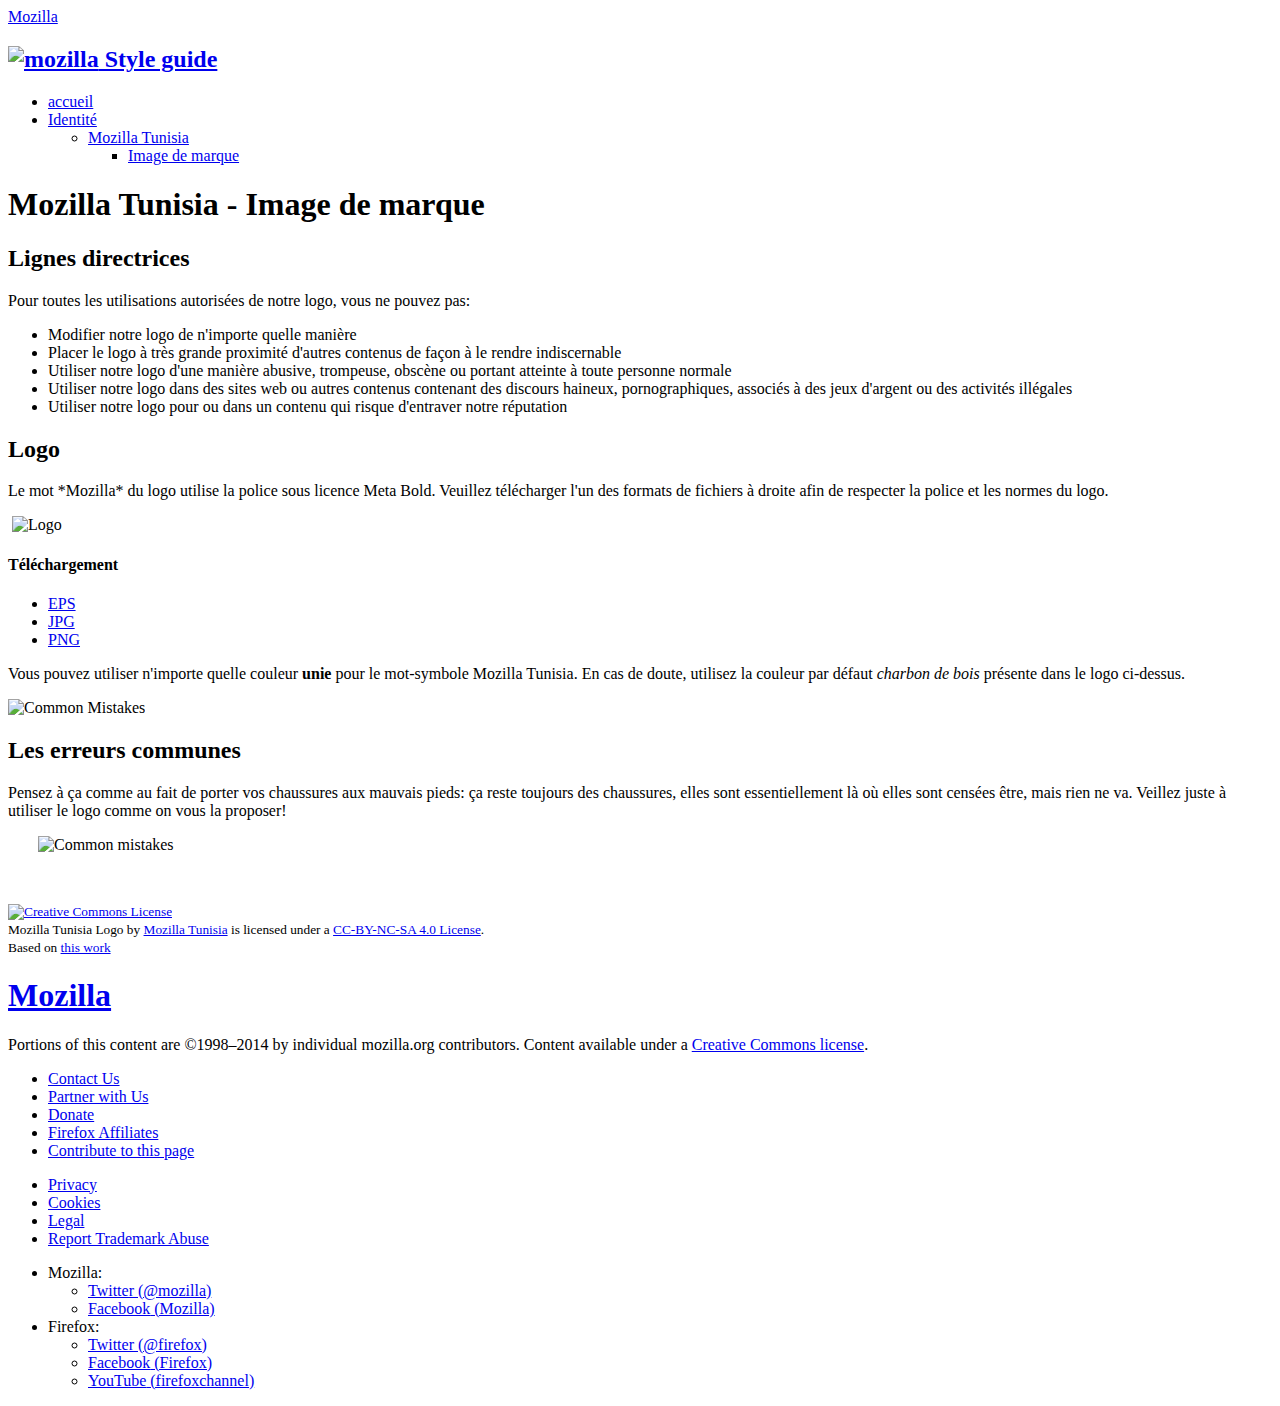
==== index.html @ 9e31a5a6 "Fixing #16 : Review page texts translation to French" ====
<!DOCTYPE html>
<html class="osx x86 js loaded" dir="ltr" data-latest-firefox="34.0.5" data-esr-versions="[31]" lang="en">

<head>
  <meta http-equiv="content-type" content="text/html; charset=UTF-8">
  <meta charset="utf-8">
  <meta name="viewport" content="width=device-width, initial-scale=1">

  <title>Mozilla Tunisia - Style Guide</title>
  <meta name="description" content="">
  <meta property="og:type" content="website">
  <meta property="og:site_name" content="Mozilla">
  <meta property="og:locale" content="en_US">
  <meta property="og:url" content="https://www.mozilla.org/en-US/styleguide/identity/mozilla/branding/">
  <meta property="og:image" content="https://mozorg.cdn.mozilla.net/media/img/mozorg/mozilla-256.jpg">
  <meta property="og:title" content="Mozilla branding — Mozilla Style Guide">
  <meta property="og:description" content="">
  <meta property="fb:page_id" content="262134952380">
  <meta name="twitter:card" content="summary">
  <meta name="twitter:site" content="@mozilla">
  <meta name="twitter:domain" content="mozilla.org">
  <meta name="twitter:app:name:googleplay" content="Firefox">
  <meta name="twitter:app:id:googleplay" content="org.mozilla.firefox">
  <link rel="shortcut icon" href="https://mozorg.cdn.mozilla.net/media/img/favicon.ico">
  <link rel="apple-touch-icon" type="image/png" sizes="180x180" href="https://mozorg.cdn.mozilla.net/media/img/favicon/apple-touch-icon-180x180.png">
  <link rel="icon" type="image/png" sizes="196x196" href="https://mozorg.cdn.mozilla.net/media/img/favicon/favicon-196x196.png">
  <link rel="canonical" hreflang="en" href="https://www.mozilla.org/en-US/styleguide/identity/mozilla/branding/">
  <link rel="alternate" hreflang="x-default" href="https://www.mozilla.org/styleguide/identity/mozilla/branding/">
  <link rel="alternate" hreflang="en" href="https://www.mozilla.org/en-US/styleguide/identity/mozilla/branding/" title="English">


  <!--[if lte IE 8]>
        <script src="//mozorg.cdn.mozilla.net/media/js/libs/html5shiv.js"></script>
    <![endif]-->

  <!--[if lte IE 7]>
        <link rel="stylesheet" media="screen,projection,tv" href="//mozorg.cdn.mozilla.net/media/css/oldIE-min.css?build=10b90aa" />
    <![endif]-->

  <!--[if !lte IE 7]><!-->
  <link rel="stylesheet" media="screen,projection,tv" href="css/responsive-min.css">
  <!--<![endif]-->
  <link href="//mozorg.cdn.mozilla.net/media/css/tabzilla-min.css" rel="stylesheet" />
  <link rel="stylesheet" media="screen,projection,tv" href="css/styleguide-min.css">
  <script id="undefined" src="js/inpage_linkid.js" async="" type="text/javascript"></script>
  <script src="js/ga.js" async="" type="text/javascript"></script>
  <script src="js/site-min.js"></script>

  <style type="text/css">
    .divider_sec {
      background: url("img/divider.png") no-repeat scroll 50% 100% transparent;
      width: 100%;
      height: 40px;
      align: center;
      position: relative;
      margin-top: -80px;
    }
  </style>

  <link href="styleguide_files/light.css" type="text/css" rel="stylesheet">
</head>

<body style="-moz-user-select: text;" id="styleguide" class="html-ltr   sand  mozilla-branding">
  <div id="outer-wrapper">
    <div id="wrapper">
      <div id="content">
        <header id="masthead">
          <a href="https://www.mozilla.org/" id="tabzilla" data-infobar="update translation">Mozilla</a>
        </header>
        <div id="sidebar">
          <h2>
              <a href="#">
                <img src="img/mozillatn_text.png" alt="mozilla" width="107" height="57">
                Style guide
              </a>
            </h2>
          <nav>
            <ul>
              <li class=""><a href="#">accueil</a>
              </li>
              <li class="active path has-children"><a href="#">Identité</a>
                <ul>
                  <li class="active path has-children"><a href="#">Mozilla Tunisia</a>
                    <ul>
                      <li class="active path"><a href="#">Image de marque</a>
                      </li>
                    </ul>
                  </li>
                </ul>
              </li>
            </ul>
          </nav>
        </div>

        <div id="content_area" role="main">
          <h1>Mozilla Tunisia - Image de marque</h1>
          <!-- Commented until we add new sections
            <div id="subnav">
              <div id="nextprev">
                <a href="https://www.mozilla.org/en-US/styleguide/" class="prev">     Prev</a>
                <a href="https://www.mozilla.org/en-US/styleguide/identity/mozilla/color/" class="next">    Next</a>
              </div>
            </div>-->

          <section id="intro">
            <div id="guidelines">
              <h2>Lignes directrices</h2>
              <p>Pour toutes les utilisations autorisées de notre logo, vous ne pouvez pas:</p>
            </div>
            <ul id="guidelines-list">
              <li>Modifier notre logo de n'importe quelle manière</li>
              <li>Placer le logo à très grande proximité d'autres contenus de façon à le rendre indiscernable</li>
              <li>Utiliser notre logo d'une manière abusive, trompeuse, obscène ou portant atteinte à toute personne normale</li>
              <li>Utiliser notre logo dans des sites web ou autres contenus contenant des discours haineux, pornographiques, associés à des jeux d'argent ou des activités illégales</li>
              <li>Utiliser notre logo pour ou dans un contenu qui risque d'entraver notre réputation</li>
            </ul>
            <!-- Content moved to the bottom of the page
              <p class="copyright-note"><small>The logo files containing our trademarks are available under the following copyright licenses: vector logo file and bitmap files are under <a href="http://creativecommons.org/licenses/by-nc-sa/4.0/">CC-BY-NC-SA 4.0</a>.</small></p> -->
          </section>

          <section id="wordmark">
            <div class="wordmark">
              <h2>Logo</h2>
              <p>Le mot *Mozilla* du logo utilise la police sous licence Meta Bold. Veuillez télécharger l'un des formats de fichiers à droite afin de respecter la police et les normes du logo.
              </p>
            </div>
            <div class="logo">
              <img src="img/box-arrow-left.png" alt="" class="box-arrow">
              <img src="img/wordmark.png" alt="Logo">
            </div>
            <div class="download">
              <h4>Téléchargement</h4>
              <ul class="button-list">
                <li><a href="assets/Mozilla_Tunisia_Logo_v2_Black.eps" class="button-sand">EPS</a>
                </li>
                <li><a href="assets/Mozilla_Tunisia_Logo_v2_Black.jpg" class="button-sand">JPG</a>
                </li>
                <li><a href="assets/Mozilla_Tunisia_Logo_v2_Black.png" class="button-sand">PNG</a>
                </li>
              </ul>
            </div>
          </section>

          <section id="common-mistakes">
            <p>Vous pouvez utiliser n'importe quelle couleur <b>unie</b> pour le mot-symbole Mozilla Tunisia. En cas de doute, utilisez la couleur par défaut <i>charbon de bois</i> présente dans le logo ci-dessus.</p>
            <img src="img/common-mistakes.png" alt="Common Mistakes">
          </section>

          <section id="wordmark">
            <div class="wordmark">
              <h2>Les erreurs communes</h2>
              <p>
                Pensez à ça comme au fait de porter vos chaussures aux mauvais pieds: ça reste toujours des chaussures, elles sont essentiellement là où elles sont censées être, mais rien ne va. Veillez juste à utiliser le logo comme on vous la proposer! 
              </p>
            </div>
            <div id="wordmark">
              <img src="img/mistakes.png" alt="Common mistakes" style="margin-left:30px;">
            </div>
          </section>
          <br>
          <section id="wordmark" style="margin-top:30px;">
            <p class="copyright-note"><small><a rel="license" href="http://creativecommons.org/licenses/by-nc-sa/4.0/"><img alt="Creative Commons License" style="border-width:0" src="https://i.creativecommons.org/l/by-nc-sa/4.0/88x31.png" /></a><br /><span xmlns:dct="http://purl.org/dc/terms/" href="http://purl.org/dc/dcmitype/StillImage" property="dct:title" rel="dct:type">Mozilla Tunisia Logo</span> by <a xmlns:cc="http://creativecommons.org/ns#" href="https://mozilla-tunisia.org" property="cc:attributionName" rel="cc:attributionURL">Mozilla Tunisia</a> is licensed under a <a rel="license" href="http://creativecommons.org/licenses/by-nc-sa/4.0/">CC-BY-NC-SA 4.0 License</a>.<br />Based on <a xmlns:dct="http://purl.org/dc/terms/" href="https://github.com/moztn/styleguide/blob/master/assets/Mozilla_Tunisia_Logo_v2_Black.eps" rel="dct:source">this work</a>
              </small>
            </p>
          </section>

          <!-- Hiding this section until a future version with a more developped content
            <section id="our-name" style="margin-top:80px;">
              <h2>Our name</h2>
              <p>Ceci est une section pour expliquer l'utilisation de notre logo</p>
              <div class="divider_sec" ></div>
            </section>-->

        </div>
      </div>
    </div>
    <!-- close #wrapper -->

    <footer id="colophon" class="">
      <nav class="row">
        <div class="col col-1">
          <h1 class="logo"><a href="https://www.mozilla.org/en-US/">Mozilla</a></h1>
          <p class="license">Portions of this content are ©1998–2014 by individual mozilla.org contributors. Content available under a <a href="https://www.mozilla.org/en-US/foundation/licensing/website-content/">Creative Commons license</a>.</p>
        </div>
        <div class="col col-2">
          <ul class="links-join">
            <li><a href="https://www.mozilla.org/en-US/contact/spaces/">Contact Us</a>
            </li>
            <li class="wrap"><a href="https://www.mozilla.org/en-US/about/partnerships/">Partner with Us</a>
            </li>
            <li class="clear"><a href="https://sendto.mozilla.org/page/contribute/givenow-seq?preset=2&amp;source=mozillaorg_footer&amp;ref=EOYFR2014&amp;utm_campaign=EOYFR2014&amp;utm_source=mozilla.org&amp;utm_medium=referral&amp;utm_content=mozillaorg_footer" class="donate">Donate</a>
            </li>
            <li class="wrap"><a href="https://affiliates.mozilla.org/">Firefox Affiliates</a>
            </li>
            <li class="clear"><a href="https://www.mozilla.org/en-US/contribute/page/">Contribute to this page</a>
            </li>
          </ul>
          <ul class="links-legal">
            <li><a href="https://www.mozilla.org/en-US/privacy/">Privacy</a>
            </li>
            <li class="wrap"><a href="https://www.mozilla.org/en-US/privacy/websites/#cookies">Cookies</a>
            </li>
            <li class="wrap"><a href="https://www.mozilla.org/en-US/about/legal/">Legal</a>
            </li>
            <li class="clear"><a href="https://www.mozilla.org/en-US/about/legal/fraud-report/">Report Trademark Abuse</a>
            </li>
          </ul>
        </div>
        <div class="col col-3">
          <ul class="links-social">
            <li>
              Mozilla:
              <ul>
                <li><a href="https://twitter.com/mozilla">Twitter<span> (@mozilla)</span></a>
                </li>
                <li><a href="https://www.facebook.com/mozilla">Facebook<span> (Mozilla)</span></a>
                </li>
              </ul>
            </li>
            <li>
              Firefox:
              <ul>
                <li><a href="https://twitter.com/firefox">Twitter<span> (@firefox)</span></a>
                </li>
                <li><a href="https://www.facebook.com/Firefox">Facebook<span> (Firefox)</span></a>
                </li>
                <li><a href="https://www.youtube.com/firefoxchannel">YouTube<span> (firefoxchannel)</span></a>
                </li>
              </ul>
            </li>
          </ul>
          <div class="lang-switcher">
          </div>
        </div>
      </nav>
    </footer>
  </div>
  <!-- close #outer-wrapper -->

  <!--[if IE 9]>
      <script src="//mozorg.cdn.mozilla.net/media/js/libs/matchMedia.js"></script>
    <![endif]-->

  <script src="js/common-resp-min.js"></script>
  <script src="//mozorg.cdn.mozilla.net/fr/tabzilla/tabzilla.js"></script>
  <script src="js/styleguide-min.js"></script>
</body>

</html>
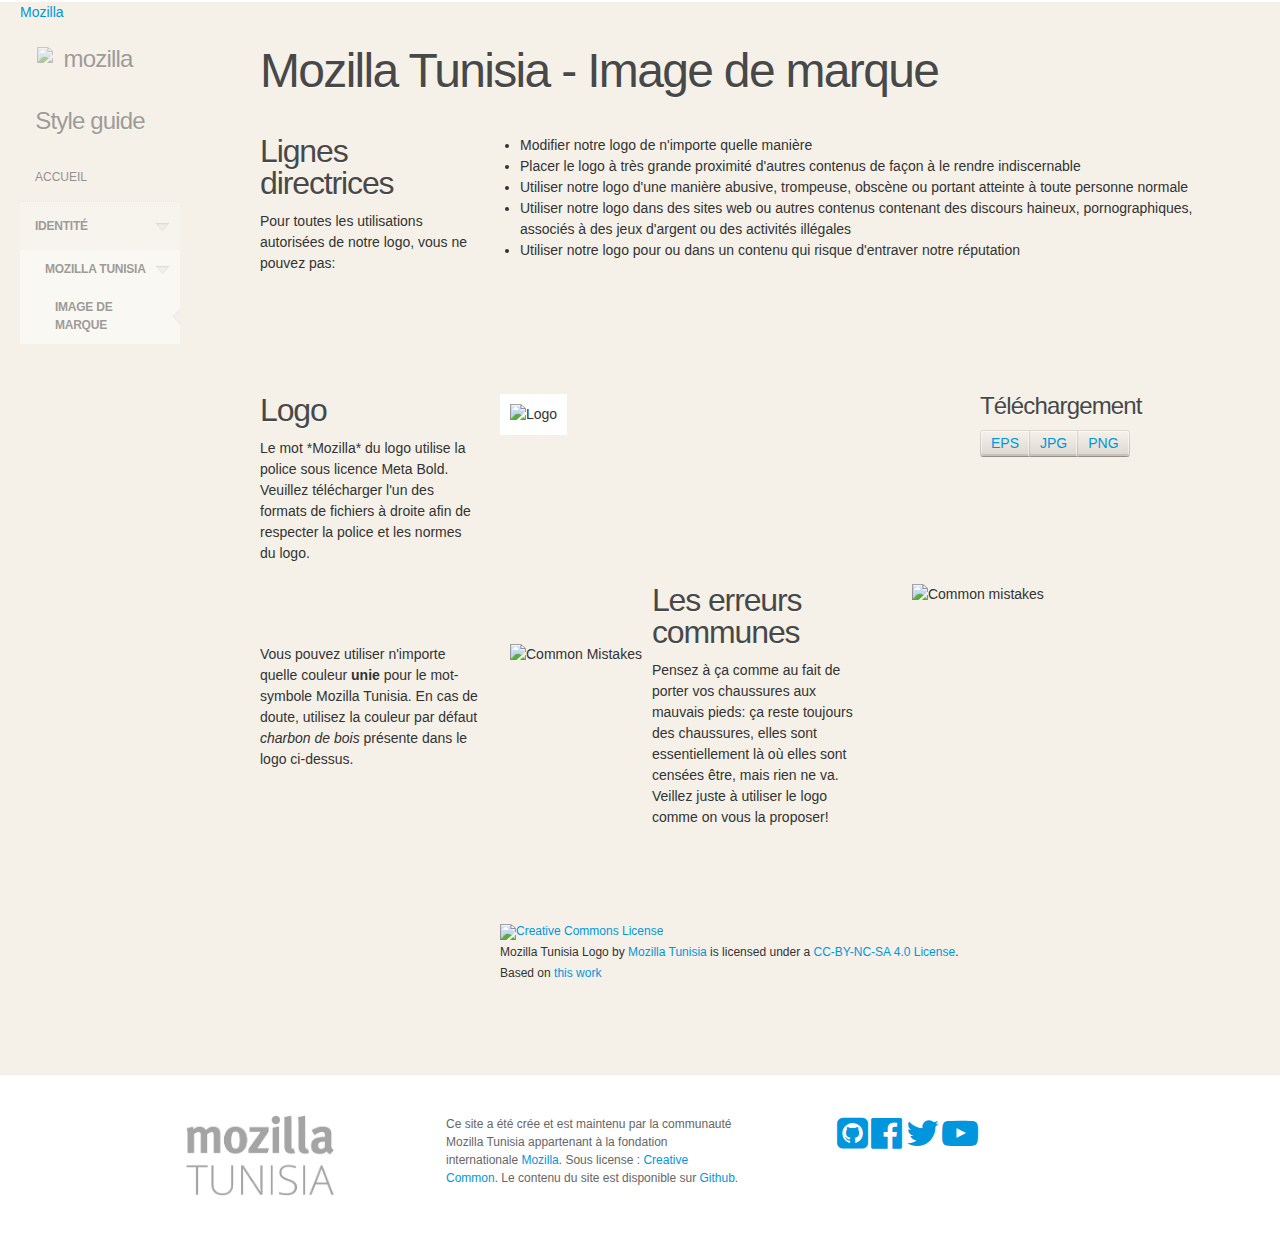
==== commit 6d607d4b: "fixing footer" ====
--- a/index.html
+++ b/index.html
@@ -40,11 +40,12 @@
   <!--[if !lte IE 7]><!-->
   <link rel="stylesheet" media="screen,projection,tv" href="css/responsive-min.css">
   <!--<![endif]-->
-  <link href="//mozorg.cdn.mozilla.net/media/css/tabzilla-min.css" rel="stylesheet" />
+  <link href="http://mozorg.cdn.mozilla.net/media/css/tabzilla-min.css" rel="stylesheet" />
   <link rel="stylesheet" media="screen,projection,tv" href="css/styleguide-min.css">
   <script id="undefined" src="js/inpage_linkid.js" async="" type="text/javascript"></script>
   <script src="js/ga.js" async="" type="text/javascript"></script>
   <script src="js/site-min.js"></script>
+  <link rel="stylesheet" href="http://maxcdn.bootstrapcdn.com/font-awesome/4.3.0/css/font-awesome.min.css">
 
   <style type="text/css">
     .divider_sec {
@@ -179,58 +180,26 @@
     <footer id="colophon" class="">
       <nav class="row">
         <div class="col col-1">
-          <h1 class="logo"><a href="https://www.mozilla.org/en-US/">Mozilla</a></h1>
-          <p class="license">Portions of this content are ©1998–2014 by individual mozilla.org contributors. Content available under a <a href="https://www.mozilla.org/en-US/foundation/licensing/website-content/">Creative Commons license</a>.</p>
+          <a href="http://www.mozilla-tunisia.org/"><img id="logo-footer" src="img/footer-mozilla.png" alt="mozilla tunisia"></a>
         </div>
         <div class="col col-2">
-          <ul class="links-join">
-            <li><a href="https://www.mozilla.org/en-US/contact/spaces/">Contact Us</a>
-            </li>
-            <li class="wrap"><a href="https://www.mozilla.org/en-US/about/partnerships/">Partner with Us</a>
-            </li>
-            <li class="clear"><a href="https://sendto.mozilla.org/page/contribute/givenow-seq?preset=2&amp;source=mozillaorg_footer&amp;ref=EOYFR2014&amp;utm_campaign=EOYFR2014&amp;utm_source=mozilla.org&amp;utm_medium=referral&amp;utm_content=mozillaorg_footer" class="donate">Donate</a>
-            </li>
-            <li class="wrap"><a href="https://affiliates.mozilla.org/">Firefox Affiliates</a>
-            </li>
-            <li class="clear"><a href="https://www.mozilla.org/en-US/contribute/page/">Contribute to this page</a>
-            </li>
-          </ul>
-          <ul class="links-legal">
-            <li><a href="https://www.mozilla.org/en-US/privacy/">Privacy</a>
-            </li>
-            <li class="wrap"><a href="https://www.mozilla.org/en-US/privacy/websites/#cookies">Cookies</a>
-            </li>
-            <li class="wrap"><a href="https://www.mozilla.org/en-US/about/legal/">Legal</a>
-            </li>
-            <li class="clear"><a href="https://www.mozilla.org/en-US/about/legal/fraud-report/">Report Trademark Abuse</a>
-            </li>
-          </ul>
+          <p>
+          Ce site a été crée et est maintenu par la communauté Mozilla Tunisia appartenant à la fondation internationale <a href="https://www.mozilla.org/fr/">Mozilla</a>.  Sous license  : <a href="https://www.mozilla.org/fr/foundation/licensing/website-content/">Creative Common</a>. Le contenu du site est disponible sur <a href="https://github.com/moztn/www-moztn">Github</a>.
+        </p>
         </div>
         <div class="col col-3">
-          <ul class="links-social">
-            <li>
-              Mozilla:
-              <ul>
-                <li><a href="https://twitter.com/mozilla">Twitter<span> (@mozilla)</span></a>
-                </li>
-                <li><a href="https://www.facebook.com/mozilla">Facebook<span> (Mozilla)</span></a>
-                </li>
-              </ul>
-            </li>
-            <li>
-              Firefox:
-              <ul>
-                <li><a href="https://twitter.com/firefox">Twitter<span> (@firefox)</span></a>
-                </li>
-                <li><a href="https://www.facebook.com/Firefox">Facebook<span> (Firefox)</span></a>
-                </li>
-                <li><a href="https://www.youtube.com/firefoxchannel">YouTube<span> (firefoxchannel)</span></a>
-                </li>
-              </ul>
-            </li>
-          </ul>
-          <div class="lang-switcher">
-          </div>
+          <a href="https://www.github.com/moztn">
+            <i class="fa fa-github-square fa-3x"></i>
+          </a>
+          <a href="https://www.facebook.com/MozillaTunisia">
+            <i class="fa fa-facebook-official fa-3x"></i>
+          </a>
+          <a href="https://twitter.com/MozillaTunisia">
+            <i class="fa fa-twitter fa-3x"></i>
+          </a>
+          <a href="https://www.youtube.com/user/MozTn">
+            <i class="fa fa-youtube-play fa-3x"></i>
+          </a>
         </div>
       </nav>
     </footer>
@@ -242,7 +211,7 @@
     <![endif]-->
 
   <script src="js/common-resp-min.js"></script>
-  <script src="//mozorg.cdn.mozilla.net/fr/tabzilla/tabzilla.js"></script>
+  <script src="http://mozorg.cdn.mozilla.net/fr/tabzilla/tabzilla.js"></script>
   <script src="js/styleguide-min.js"></script>
 </body>
 
--- a/css/responsive-min.css
+++ b/css/responsive-min.css
@@ -0,0 +1 @@
+html,body,div,span,object,iframe,h1,h2,h3,h4,h5,h6,p,blockquote,pre,a,abbr,address,cite,code,del,dfn,em,img,ins,kbd,q,samp,small,strong,sub,sup,var,b,i,hr,dl,dt,dd,ol,ul,li,fieldset,form,label,legend,table,caption,tbody,tfoot,thead,tr,th,td,article,aside,canvas,details,figure,figcaption,hgroup,menu,footer,header,main,nav,section,summary,time,mark,audio,video{margin:0;padding:0;border:0}article,aside,canvas,figure,figure img,figcaption,hgroup,footer,header,main,nav,section,audio,video{display:block}a img{border:0}@font-face{font-family:'Open Sans Light';src:url('/media/fonts/OpenSans-Light-webfont.eot?#iefix') format('embedded-opentype'),url('/media/fonts/OpenSans-Light-webfont.woff') format('woff'),url('/media/fonts/OpenSans-Light-webfont.ttf') format('truetype');font-weight:normal;font-style:normal}@font-face{font-family:'Open Sans Light';src:url('/media/fonts/OpenSans-Semibold-webfont.eot?#iefix') format('embedded-opentype'),url('/media/fonts/OpenSans-Semibold-webfont.woff') format('woff'),url('/media/fonts/OpenSans-Semibold-webfont.ttf') format('truetype');font-weight:bold;font-style:normal}@font-face{font-family:'Open Sans Light';src:url('/media/fonts/OpenSans-LightItalic-webfont.eot?#iefix') format('embedded-opentype'),url('/media/fonts/OpenSans-LightItalic-webfont.woff') format('woff'),url('/media/fonts/OpenSans-LightItalic-webfont.ttf') format('truetype');font-weight:normal;font-style:italic}@font-face{font-family:'Open Sans';src:url('/media/fonts/OpenSans-Regular-webfont.eot?#iefix') format('embedded-opentype'),url('/media/fonts/OpenSans-Regular-webfont.woff') format('woff'),url('/media/fonts/OpenSans-Regular-webfont.ttf') format('truetype');font-weight:normal;font-style:normal}@font-face{font-family:'Open Sans';src:url('/media/fonts/OpenSans-Bold-webfont.eot?#iefix') format('embedded-opentype'),url('/media/fonts/OpenSans-Bold-webfont.woff') format('woff'),url('/media/fonts/OpenSans-Bold-webfont.ttf') format('truetype');font-weight:bold;font-style:normal}@font-face{font-family:'Open Sans';src:url('/media/fonts/OpenSans-Italic-webfont.eot?#iefix') format('embedded-opentype'),url('/media/fonts/OpenSans-Italic-webfont.woff') format('woff'),url('/media/fonts/OpenSans-Italic-webfont.ttf') format('truetype');font-weight:normal;font-style:italic}.button,.button:link,.button:visited{display:inline-block;*display:inline;*zoom:1;border-radius:.25em;box-shadow:0 1px 0 0 rgba(0,0,0,0.2),inset 0 -1px 0 0 rgba(0,0,0,0.3);background-color:#43a6e2;background-color:#277ac1;background-repeat:repeat-x;background-image:-webkit-linear-gradient(top,#43a6e2,#277ac1);-ms-filter:"progid:DXImageTransform.Microsoft.gradient(startColorstr='#43a6e2', endColorstr='#277ac1', GradientType=0)";background-image:linear-gradient(to bottom,#43a6e2,#277ac1);color:#fff;text-align:center;font-size:14px;font-size:.875rem;font-weight:bold;padding:5px 10px;line-height:1.1;text-decoration:none;min-width:80px;border:0;text-shadow:0 1px 0 rgba(0,0,0,0.25);font-family:'Open Sans',X-LocaleSpecific,sans-serif;-webkit-transition:all linear .25s;transition:all linear .25s}.button:hover,.button:link:hover,.button:visited:hover,.button.hover,.button:link.hover,.button:visited.hover,.button:focus,.button:link:focus,.button:visited:focus,.button.focus,.button:link.focus,.button:visited.focus{box-shadow:0 1px 0 0 rgba(0,0,0,0.2),inset 0 -1px 0 0 rgba(0,0,0,0.3),inset 0 12px 24px 2px #38a9ed;color:#fff;text-decoration:none;-webkit-transition:all linear .25s;transition:all linear .25s}.button:focus,.button:link:focus,.button:visited:focus,.button.focus,.button:link.focus,.button:visited.focus{outline-color:#484848;box-shadow:0 1px 0 0 rgba(0,0,0,0.2),inset 0 -1px 0 0 rgba(0,0,0,0.3),inset 0 12px 24px 2px #38a9ed,0 0 0 2px rgba(73,173,227,0.4)}.button:active,.button:link:active,.button:visited:active,.button.active,.button:link.active,.button:visited.active{box-shadow:inset 0 2px 0 0 rgba(0,0,0,0.2),inset 0 12px 24px 6px rgba(0,0,0,0.2),inset 0 0 2px 2px rgba(0,0,0,0.2);color:#fff;text-decoration:none;-webkit-transition:all linear .25s;transition:all linear .25s}.button.insensitive,.button:link.insensitive,.button:visited.insensitive,.button.insensitive:hover,.button:link.insensitive:hover,.button:visited.insensitive:hover,.button.insensitive:focus,.button:link.insensitive:focus,.button:visited.insensitive:focus{background-color:#9ca3aa;background-repeat:repeat-x;background-image:-webkit-linear-gradient(top,#bfc7cd,#9ca3aa);-ms-filter:"progid:DXImageTransform.Microsoft.gradient(startColorstr='#bfc7cd', endColorstr='#9ca3aa', GradientType=0)";background-image:linear-gradient(to bottom,#bfc7cd,#9ca3aa);box-shadow:0 1px 0 0 rgba(0,0,0,0.2),inset 0 -1px 0 0 rgba(0,0,0,0.3);color:#eee}.button-green,.button-green:link,.button-green:visited{display:inline-block;*display:inline;*zoom:1;border-radius:.25em;box-shadow:0 1px 0 0 rgba(0,0,0,0.2),inset 0 -1px 0 0 rgba(0,0,0,0.3);background-color:#43a6e2;background-color:#277ac1;background-image:-webkit-linear-gradient(top,#43a6e2,#277ac1);-ms-filter:"progid:DXImageTransform.Microsoft.gradient(startColorstr='#43a6e2', endColorstr='#277ac1', GradientType=0)";background-image:linear-gradient(to bottom,#43a6e2,#277ac1);color:#fff;text-align:center;font-size:14px;font-size:.875rem;font-weight:bold;padding:5px 10px;line-height:1.1;text-decoration:none;min-width:80px;border:0;text-shadow:0 1px 0 rgba(0,0,0,0.25);font-family:'Open Sans',X-LocaleSpecific,sans-serif;-webkit-transition:all linear .25s;transition:all linear .25s;cursor:pointer;background-color:#81bc2e;background-color:#659324;background-repeat:repeat-x;background-image:-webkit-linear-gradient(top,#81bc2e,#659324);-ms-filter:"progid:DXImageTransform.Microsoft.gradient(startColorstr='#81bc2e', endColorstr='#659324', GradientType=0)";background-image:linear-gradient(to bottom,#81bc2e,#659324)}.button-green:hover,.button-green:link:hover,.button-green:visited:hover,.button-green.hover,.button-green:link.hover,.button-green:visited.hover,.button-green:focus,.button-green:link:focus,.button-green:visited:focus,.button-green.focus,.button-green:link.focus,.button-green:visited.focus{box-shadow:0 1px 0 0 rgba(0,0,0,0.2),inset 0 -1px 0 0 rgba(0,0,0,0.3),inset 0 12px 24px 2px #38a9ed;color:#fff;text-decoration:none;-webkit-transition:all linear .25s;transition:all linear .25s}.button-green:focus,.button-green:link:focus,.button-green:visited:focus,.button-green.focus,.button-green:link.focus,.button-green:visited.focus{outline-color:#484848;box-shadow:0 1px 0 0 rgba(0,0,0,0.2),inset 0 -1px 0 0 rgba(0,0,0,0.3),inset 0 12px 24px 2px #38a9ed,0 0 0 2px rgba(73,173,227,0.4)}.button-green:active,.button-green:link:active,.button-green:visited:active,.button-green.active,.button-green:link.active,.button-green:visited.active{box-shadow:inset 0 2px 0 0 rgba(0,0,0,0.2),inset 0 12px 24px 6px rgba(0,0,0,0.2),inset 0 0 2px 2px rgba(0,0,0,0.2);color:#fff;text-decoration:none;-webkit-transition:all linear .25s;transition:all linear .25s}.button-green.insensitive,.button-green:link.insensitive,.button-green:visited.insensitive,.button-green.insensitive:hover,.button-green:link.insensitive:hover,.button-green:visited.insensitive:hover,.button-green.insensitive:focus,.button-green:link.insensitive:focus,.button-green:visited.insensitive:focus{background-color:#9ca3aa;background-repeat:repeat-x;background-image:-webkit-linear-gradient(top,#bfc7cd,#9ca3aa);-ms-filter:"progid:DXImageTransform.Microsoft.gradient(startColorstr='#bfc7cd', endColorstr='#9ca3aa', GradientType=0)";background-image:linear-gradient(to bottom,#bfc7cd,#9ca3aa);box-shadow:0 1px 0 0 rgba(0,0,0,0.2),inset 0 -1px 0 0 rgba(0,0,0,0.3);color:#eee}.button-green small,.button-green:link small,.button-green:visited small{display:block}.button-green:hover,.button-green:link:hover,.button-green:visited:hover{box-shadow:0 1px 0 0 rgba(0,0,0,0.2),inset 0 -1px 0 0 rgba(0,0,0,0.3),inset 0 12px 24px 2px #83c822}.button-green:focus,.button-green:link:focus,.button-green:visited:focus{box-shadow:0 1px 0 0 rgba(0,0,0,0.2),inset 0 -1px 0 0 rgba(0,0,0,0.3),0 0 0 2px rgba(129,188,46,0.4)}.button-negative,.button-negative:link,.button-negative:visited{display:inline-block;*display:inline;*zoom:1;border-radius:.25em;box-shadow:0 1px 0 0 rgba(0,0,0,0.2),inset 0 -1px 0 0 rgba(0,0,0,0.3);background-color:#43a6e2;background-color:#277ac1;background-image:-webkit-linear-gradient(top,#43a6e2,#277ac1);-ms-filter:"progid:DXImageTransform.Microsoft.gradient(startColorstr='#43a6e2', endColorstr='#277ac1', GradientType=0)";background-image:linear-gradient(to bottom,#43a6e2,#277ac1);color:#fff;text-align:center;font-size:14px;font-size:.875rem;font-weight:bold;padding:5px 10px;line-height:1.1;text-decoration:none;min-width:80px;border:0;text-shadow:0 1px 0 rgba(0,0,0,0.25);font-family:'Open Sans',X-LocaleSpecific,sans-serif;-webkit-transition:all linear .25s;transition:all linear .25s;cursor:pointer;background-color:#a91300;background-repeat:repeat-x;background-image:-webkit-linear-gradient(top,#da5132,#a91300);-ms-filter:"progid:DXImageTransform.Microsoft.gradient(startColorstr='#da5132', endColorstr='#a91300', GradientType=0)";background-image:linear-gradient(to bottom,#da5132,#a91300)}.button-negative:hover,.button-negative:link:hover,.button-negative:visited:hover,.button-negative.hover,.button-negative:link.hover,.button-negative:visited.hover,.button-negative:focus,.button-negative:link:focus,.button-negative:visited:focus,.button-negative.focus,.button-negative:link.focus,.button-negative:visited.focus{box-shadow:0 1px 0 0 rgba(0,0,0,0.2),inset 0 -1px 0 0 rgba(0,0,0,0.3),inset 0 12px 24px 2px #38a9ed;color:#fff;text-decoration:none;-webkit-transition:all linear .25s;transition:all linear .25s}.button-negative:focus,.button-negative:link:focus,.button-negative:visited:focus,.button-negative.focus,.button-negative:link.focus,.button-negative:visited.focus{outline-color:#484848;box-shadow:0 1px 0 0 rgba(0,0,0,0.2),inset 0 -1px 0 0 rgba(0,0,0,0.3),inset 0 12px 24px 2px #38a9ed,0 0 0 2px rgba(73,173,227,0.4)}.button-negative:active,.button-negative:link:active,.button-negative:visited:active,.button-negative.active,.button-negative:link.active,.button-negative:visited.active{box-shadow:inset 0 2px 0 0 rgba(0,0,0,0.2),inset 0 12px 24px 6px rgba(0,0,0,0.2),inset 0 0 2px 2px rgba(0,0,0,0.2);color:#fff;text-decoration:none;-webkit-transition:all linear .25s;transition:all linear .25s}.button-negative.insensitive,.button-negative:link.insensitive,.button-negative:visited.insensitive,.button-negative.insensitive:hover,.button-negative:link.insensitive:hover,.button-negative:visited.insensitive:hover,.button-negative.insensitive:focus,.button-negative:link.insensitive:focus,.button-negative:visited.insensitive:focus{background-color:#9ca3aa;background-repeat:repeat-x;background-image:-webkit-linear-gradient(top,#bfc7cd,#9ca3aa);-ms-filter:"progid:DXImageTransform.Microsoft.gradient(startColorstr='#bfc7cd', endColorstr='#9ca3aa', GradientType=0)";background-image:linear-gradient(to bottom,#bfc7cd,#9ca3aa);box-shadow:0 1px 0 0 rgba(0,0,0,0.2),inset 0 -1px 0 0 rgba(0,0,0,0.3);color:#eee}.button-negative small,.button-negative:link small,.button-negative:visited small{display:block}.button-negative:hover,.button-negative:link:hover,.button-negative:visited:hover{box-shadow:0 1px 0 0 rgba(0,0,0,0.2),inset 0 -1px 0 0 rgba(0,0,0,0.3),inset 0 12px 24px 2px #e64926}.button-negative:focus,.button-negative:link:focus,.button-negative:visited:focus{box-shadow:0 1px 0 0 rgba(0,0,0,0.2),inset 0 -1px 0 0 rgba(0,0,0,0.3),0 0 0 2px rgba(218,81,50,0.4)}.button-white,.button-white:link,.button-white:visited{display:inline-block;*display:inline;*zoom:1;border-radius:.25em;box-shadow:0 1px 0 0 rgba(0,0,0,0.2),inset 0 -1px 0 0 rgba(0,0,0,0.3);background-color:#43a6e2;background-color:#277ac1;background-repeat:repeat-x;background-image:-webkit-linear-gradient(top,#43a6e2,#277ac1);-ms-filter:"progid:DXImageTransform.Microsoft.gradient(startColorstr='#43a6e2', endColorstr='#277ac1', GradientType=0)";background-image:linear-gradient(to bottom,#43a6e2,#277ac1);color:#fff;text-align:center;font-size:14px;font-size:.875rem;font-weight:bold;padding:5px 10px;line-height:1.1;text-decoration:none;min-width:80px;border:0;text-shadow:0 1px 0 rgba(0,0,0,0.25);font-family:'Open Sans',X-LocaleSpecific,sans-serif;-webkit-transition:all linear .25s;transition:all linear .25s;cursor:pointer;border:1px solid #d0d0d0;background:#fff;padding:4px 10.5px;color:#484848;font-size:10.5px;font-size:.65625rem;font-weight:normal;text-shadow:none;box-shadow:0 0 12px rgba(230,230,230,0.2) inset,0 -2px #e8e8e8 inset;border-radius:6px;filter:progid:DXImageTransform.Microsoft.gradient(enabled=false)}.button-white:hover,.button-white:link:hover,.button-white:visited:hover,.button-white.hover,.button-white:link.hover,.button-white:visited.hover,.button-white:focus,.button-white:link:focus,.button-white:visited:focus,.button-white.focus,.button-white:link.focus,.button-white:visited.focus{box-shadow:0 1px 0 0 rgba(0,0,0,0.2),inset 0 -1px 0 0 rgba(0,0,0,0.3),inset 0 12px 24px 2px #38a9ed;color:#fff;text-decoration:none;-webkit-transition:all linear .25s;transition:all linear .25s}.button-white:focus,.button-white:link:focus,.button-white:visited:focus,.button-white.focus,.button-white:link.focus,.button-white:visited.focus{outline-color:#484848;box-shadow:0 1px 0 0 rgba(0,0,0,0.2),inset 0 -1px 0 0 rgba(0,0,0,0.3),inset 0 12px 24px 2px #38a9ed,0 0 0 2px rgba(73,173,227,0.4)}.button-white:active,.button-white:link:active,.button-white:visited:active,.button-white.active,.button-white:link.active,.button-white:visited.active{box-shadow:inset 0 2px 0 0 rgba(0,0,0,0.2),inset 0 12px 24px 6px rgba(0,0,0,0.2),inset 0 0 2px 2px rgba(0,0,0,0.2);color:#fff;text-decoration:none;-webkit-transition:all linear .25s;transition:all linear .25s}.button-white.insensitive,.button-white:link.insensitive,.button-white:visited.insensitive,.button-white.insensitive:hover,.button-white:link.insensitive:hover,.button-white:visited.insensitive:hover,.button-white.insensitive:focus,.button-white:link.insensitive:focus,.button-white:visited.insensitive:focus{background-color:#9ca3aa;background-repeat:repeat-x;background-image:-webkit-linear-gradient(top,#bfc7cd,#9ca3aa);-ms-filter:"progid:DXImageTransform.Microsoft.gradient(startColorstr='#bfc7cd', endColorstr='#9ca3aa', GradientType=0)";background-image:linear-gradient(to bottom,#bfc7cd,#9ca3aa);box-shadow:0 1px 0 0 rgba(0,0,0,0.2),inset 0 -1px 0 0 rgba(0,0,0,0.3);color:#eee}.button-white small,.button-white:link small,.button-white:visited small{display:block}.button-white:hover,.button-white:link:hover,.button-white:visited:hover,.button-white:focus,.button-white:link:focus,.button-white:visited:focus{color:#484848;box-shadow:0 0 12px rgba(230,230,230,0.2) inset,0 -2px #e8e8e8 inset}.button-white.selected{background:#d7d5d5;border-color:#bcb9b9;text-shadow:0 1px #fff;box-shadow:0 1px 1px rgba(255,255,255,0.75),0 1px 3px rgba(0,0,0,0.1) inset}.button,.button-white{cursor:pointer}.button small,.button-white small{display:block}.button.arrow span,.button-blue.arrow span,.button-white.arrow span{display:block;margin-right:-12px;padding:0 30px 0 0;background:url(/media/img/sandstone/buttons/arrow-go-r.png) right center no-repeat}.button-sand,.button-sand:link,.button-sand:visited{display:inline-block;*display:inline;*zoom:1;border-radius:.25em;box-shadow:0 1px 0 0 rgba(0,0,0,0.2),inset 0 -1px 0 0 rgba(0,0,0,0.3);background-color:#43a6e2;background-color:#277ac1;background-image:-webkit-linear-gradient(top,#43a6e2,#277ac1);-ms-filter:"progid:DXImageTransform.Microsoft.gradient(startColorstr='#43a6e2', endColorstr='#277ac1', GradientType=0)";background-image:linear-gradient(to bottom,#43a6e2,#277ac1);color:#fff;text-align:center;font-size:14px;font-size:.875rem;font-weight:bold;padding:5px 10px;line-height:1.1;text-decoration:none;min-width:80px;border:0;text-shadow:0 1px 0 rgba(0,0,0,0.25);font-family:'Open Sans',X-LocaleSpecific,sans-serif;-webkit-transition:all linear .25s;transition:all linear .25s;cursor:pointer;background-color:rgba(0,0,0,0.1);background-repeat:repeat-x;background-image:-webkit-linear-gradient(top,rgba(255,255,255,0.1),rgba(0,0,0,0.1));-ms-filter:"progid:DXImageTransform.Microsoft.gradient(startColorstr='rgba(255, 255, 255, 0.1)', endColorstr='rgba(0, 0, 0, 0.1)', GradientType=0)";background-image:linear-gradient(to bottom,rgba(255,255,255,0.1),rgba(0,0,0,0.1));background-color:transparent;border-width:1px;border-style:solid;border-color:rgba(0,0,0,0.1) rgba(0,0,0,0.1) rgba(0,0,0,0.4) rgba(0,0,0,0.1);box-shadow:0 1px 0 0 rgba(255,255,255,0.5) inset,1px 0 0 0 rgba(255,255,255,0.5) inset,-1px 0 0 0 rgba(255,255,255,0.5) inset,0 -2px 0 0 rgba(0,0,0,0.1) inset;color:#0096dd;text-shadow:none}.button-sand:hover,.button-sand:link:hover,.button-sand:visited:hover,.button-sand.hover,.button-sand:link.hover,.button-sand:visited.hover,.button-sand:focus,.button-sand:link:focus,.button-sand:visited:focus,.button-sand.focus,.button-sand:link.focus,.button-sand:visited.focus{box-shadow:0 1px 0 0 rgba(0,0,0,0.2),inset 0 -1px 0 0 rgba(0,0,0,0.3),inset 0 12px 24px 2px #38a9ed;color:#fff;text-decoration:none;-webkit-transition:all linear .25s;transition:all linear .25s}.button-sand:focus,.button-sand:link:focus,.button-sand:visited:focus,.button-sand.focus,.button-sand:link.focus,.button-sand:visited.focus{outline-color:#484848;box-shadow:0 1px 0 0 rgba(0,0,0,0.2),inset 0 -1px 0 0 rgba(0,0,0,0.3),inset 0 12px 24px 2px #38a9ed,0 0 0 2px rgba(73,173,227,0.4)}.button-sand:active,.button-sand:link:active,.button-sand:visited:active,.button-sand.active,.button-sand:link.active,.button-sand:visited.active{box-shadow:inset 0 2px 0 0 rgba(0,0,0,0.2),inset 0 12px 24px 6px rgba(0,0,0,0.2),inset 0 0 2px 2px rgba(0,0,0,0.2);color:#fff;text-decoration:none;-webkit-transition:all linear .25s;transition:all linear .25s}.button-sand.insensitive,.button-sand:link.insensitive,.button-sand:visited.insensitive,.button-sand.insensitive:hover,.button-sand:link.insensitive:hover,.button-sand:visited.insensitive:hover,.button-sand.insensitive:focus,.button-sand:link.insensitive:focus,.button-sand:visited.insensitive:focus{background-color:#9ca3aa;background-repeat:repeat-x;background-image:-webkit-linear-gradient(top,#bfc7cd,#9ca3aa);-ms-filter:"progid:DXImageTransform.Microsoft.gradient(startColorstr='#bfc7cd', endColorstr='#9ca3aa', GradientType=0)";background-image:linear-gradient(to bottom,#bfc7cd,#9ca3aa);box-shadow:0 1px 0 0 rgba(0,0,0,0.2),inset 0 -1px 0 0 rgba(0,0,0,0.3);color:#eee}.button-sand small,.button-sand:link small,.button-sand:visited small{display:block}.button-sand:hover,.button-sand:link:hover,.button-sand:visited:hover,.button-sand:focus,.button-sand:link:focus,.button-sand:visited:focus{box-shadow:0 1px 0 0 rgba(0,0,0,0.2),inset 0 -1px 0 0 rgba(0,0,0,0.3),inset 0 12px 24px 2px #fff;color:#00539f}.button-list{margin-left:0;margin-right:0;padding:0;font-size:0}.button-list li{font-size:14px;font-size:.875rem;margin:0;padding:0;list-style-style:none;display:inline-block;*display:inline;*zoom:1}.button-list li .button-sand{border-radius:0;border-left-width:0;box-shadow:0 1px 0 0 rgba(255,255,255,0.5) inset,-1px 0 0 0 rgba(255,255,255,0.5) inset,0 -2px 0 0 rgba(0,0,0,0.1) inset;min-width:0}.button-list li:first-child .button-sand{border-top-left-radius:.25em;border-bottom-left-radius:.25em;border-left-width:1px;box-shadow:0 1px 0 0 rgba(255,255,255,0.5) inset,1px 0 0 0 rgba(255,255,255,0.5) inset,-1px 0 0 0 rgba(255,255,255,0.5) inset,0 -2px 0 0 rgba(0,0,0,0.1) inset}.button-list li:first-child .button-sand:hover,.button-list li:first-child .button-sand:focus{box-shadow:0 1px 0 0 rgba(0,0,0,0.2),inset 0 -1px 0 0 rgba(0,0,0,0.3),inset 0 12px 24px 2px #fff}.button-list li:last-child .button-sand{border-top-right-radius:.25em;border-bottom-right-radius:.25em}.dark .button-sand,.dark .button-sand:link,.dark .button-sand:visited{box-shadow:0 1px 0 0 rgba(255,255,255,0.2) inset,1px 0 0 0 rgba(255,255,255,0.2) inset,-1px 0 0 0 rgba(255,255,255,0.2) inset,0 -2px 0 0 rgba(0,0,0,0.1) inset}.dark .button-sand:hover,.dark .button-sand:link:hover,.dark .button-sand:visited:hover,.dark .button-sand:focus,.dark .button-sand:link:focus,.dark .button-sand:visited:focus{box-shadow:0 1px 0 0 rgba(0,0,0,0.2),inset 0 -1px 0 0 rgba(0,0,0,0.3),inset 0 12px 24px 2px rgba(255,255,255,0.2);color:#0096dd}.dark .button-list li .button-sand{box-shadow:0 1px 0 0 rgba(255,255,255,0.2) inset,-1px 0 0 0 rgba(255,255,255,0.2) inset,0 -2px 0 0 rgba(0,0,0,0.1) inset}.dark .button-list li:first-child .button-sand{box-shadow:0 1px 0 0 rgba(255,255,255,0.2) inset,1px 0 0 0 rgba(255,255,255,0.2) inset,-1px 0 0 0 rgba(255,255,255,0.2) inset,0 -2px 0 0 rgba(0,0,0,0.1) inset}.dark .button-list li:first-child .button-sand:hover,.dark .button-list li:first-child .button-sand:focus{box-shadow:0 1px 0 0 rgba(0,0,0,0.2),inset 0 -1px 0 0 rgba(0,0,0,0.3),inset 0 12px 24px 2px rgba(255,255,255,0.2);color:#0096dd}.download-button .linux-arm-download,.download-button .unrecognized-download,.download-button .unsupported-download{display:none}.download-button{display:inline-block;*display:inline;*zoom:1;vertical-align:top}.download-button ul{margin:0}.download-button ul li{list-style-type:none;margin:0}.download-button .download-link{display:inline-block;*display:inline;*zoom:1;border-radius:.25em;box-shadow:0 1px 0 0 rgba(0,0,0,0.2),inset 0 -1px 0 0 rgba(0,0,0,0.3);background-color:#43a6e2;background-color:#277ac1;background-image:-webkit-linear-gradient(top,#43a6e2,#277ac1);-ms-filter:"progid:DXImageTransform.Microsoft.gradient(startColorstr='#43a6e2', endColorstr='#277ac1', GradientType=0)";background-image:linear-gradient(to bottom,#43a6e2,#277ac1);color:#fff;text-align:center;font-size:14px;font-size:.875rem;font-weight:bold;padding:5px 10px;line-height:1.1;text-decoration:none;min-width:80px;border:0;text-shadow:0 1px 0 rgba(0,0,0,0.25);font-family:'Open Sans',X-LocaleSpecific,sans-serif;-webkit-transition:all linear .25s;transition:all linear .25s;background-color:#81bc2e;background-color:#659324;background-repeat:repeat-x;background-image:-webkit-linear-gradient(top,#81bc2e,#659324);-ms-filter:"progid:DXImageTransform.Microsoft.gradient(startColorstr='#81bc2e', endColorstr='#659324', GradientType=0)";background-image:linear-gradient(to bottom,#81bc2e,#659324);cursor:pointer;padding:0;margin-left:54px;width:220px;_margin-left:0;_width:294px;text-align:left;font-weight:normal;line-height:20px;font-size:16px;font-size:1rem;border-radius:6px}.download-button .download-link:hover,.download-button .download-link.hover,.download-button .download-link:focus,.download-button .download-link.focus{box-shadow:0 1px 0 0 rgba(0,0,0,0.2),inset 0 -1px 0 0 rgba(0,0,0,0.3),inset 0 12px 24px 2px #38a9ed;color:#fff;text-decoration:none;-webkit-transition:all linear .25s;transition:all linear .25s}.download-button .download-link:focus,.download-button .download-link.focus{outline-color:#484848;box-shadow:0 1px 0 0 rgba(0,0,0,0.2),inset 0 -1px 0 0 rgba(0,0,0,0.3),inset 0 12px 24px 2px #38a9ed,0 0 0 2px rgba(73,173,227,0.4)}.download-button .download-link:active,.download-button .download-link.active{box-shadow:inset 0 2px 0 0 rgba(0,0,0,0.2),inset 0 12px 24px 6px rgba(0,0,0,0.2),inset 0 0 2px 2px rgba(0,0,0,0.2);color:#fff;text-decoration:none;-webkit-transition:all linear .25s;transition:all linear .25s}.download-button .download-link.insensitive,.download-button .download-link.insensitive:hover,.download-button .download-link.insensitive:focus{background-color:#9ca3aa;background-repeat:repeat-x;background-image:-webkit-linear-gradient(top,#bfc7cd,#9ca3aa);-ms-filter:"progid:DXImageTransform.Microsoft.gradient(startColorstr='#bfc7cd', endColorstr='#9ca3aa', GradientType=0)";background-image:linear-gradient(to bottom,#bfc7cd,#9ca3aa);box-shadow:0 1px 0 0 rgba(0,0,0,0.2),inset 0 -1px 0 0 rgba(0,0,0,0.3);color:#eee}.download-button .download-link small{display:block}.download-button .download-link:hover{box-shadow:0 1px 0 0 rgba(0,0,0,0.2),inset 0 -1px 0 0 rgba(0,0,0,0.3),inset 0 12px 24px 2px #83c822}.download-button .download-link:focus{box-shadow:0 1px 0 0 rgba(0,0,0,0.2),inset 0 -1px 0 0 rgba(0,0,0,0.3),0 0 0 2px rgba(129,188,46,0.4)}.download-button .download-link .download-content{display:block;position:relative;color:#b8e779;margin-left:-54px;_margin-left:0;background:url(/media/img/sandstone/buttons/firefox-large.png?2013-06) 0 0 no-repeat;_background-color:#659324;min-height:82px;margin-bottom:-12px;_margin-bottom:0;padding:10px 12px 16px 119px}.download-button .download-link .download-title,.download-button .download-link .download-title span{display:block;color:#fff;font-size:30px;font-size:1.875rem;font-weight:normal;letter-spacing:-0.02em;padding-top:8px;margin-bottom:10px;text-shadow:0 -1px 0 rgba(0,0,0,0.25)}.download-button .download-link .download-title span{padding-top:0;margin-bottom:5px}.download-button .download-link .download-subtitle{text-shadow:0 -1px 0 rgba(0,0,0,0.25)}.download-button .download-link .download-lang{display:block;color:#346012;padding-top:2px;font-size:11px;font-size:.6875rem;line-height:100%;text-shadow:0 1px rgba(255,255,255,0.2)}.download-button .download-link .download-platform{display:none}.download-button-small .download-link{margin-left:44px;width:230px;_margin-left:0;_width:274px}.download-button-small .download-link .download-content{margin-left:-34px;_margin-left:0;margin-top:-2px;margin-bottom:-7px;background-image:url(/media/img/sandstone/buttons/firefox-small.png?2013-06);min-height:45px;padding:10px 20px 10px 73px;overflow:visible;font-size:12px;font-size:.75rem;border-radius:6px}.download-button-small .download-link .download-title{font-size:22px;font-size:1.375rem;padding-top:0;margin-bottom:0}.download-button-small .download-link .download-lang{position:absolute;top:20px;right:10px;text-align:right;width:100px}.download-button-beta.download-button-small .download-link .download-lang,.download-button-aurora.download-button-small .download-link .download-lang{top:33px}.download-button-beta .download-link .download-title,.download-button-aurora .download-link .download-title,.download-button-beta .download-link .download-title span,.download-button-aurora .download-link .download-title span{font-size:24px;font-size:1.5rem}.download-button-beta.download-button-small .download-link .download-title,.download-button-aurora.download-button-small .download-link .download-title,.download-button-beta.download-button-small .download-link .download-title span,.download-button-aurora.download-button-small .download-link .download-title span{font-size:20px;font-size:1.25rem}.download-button-aurora.download-button-small .download-link .download-title{font-size:13px;font-size:.8125rem;font-style:italic}.download-button-aurora.download-button-small .download-link .download-title span{font-size:18px;font-size:1.125rem;font-style:normal;margin-bottom:0;letter-spacing:normal}.download-button-aurora.download-button-small .download-link .download-subtitle{display:none}.download-button-aurora.download-button-small .download-link .download-lang{top:50%;margin-top:-1em}.download-button-aurora.download-button-simple .download-link .download-subtitle{display:block}.download-button.download-button-beta.download-button-small .download-list .os_android .download-link .download-title span,.download-button.download-button-aurora.download-button-small .download-list .os_android .download-link .download-title span,.download-button.download-button-mobile.download-button-aurora.download-button-small .download-link .download-title span,.download-button.download-button-mobile.download-button-beta.download-button-small .download-link .download-title span{font-size:18px;font-size:1.125rem;letter-spacing:-0.01em}.download-button-large.beta .download-link .download-content{background-image:url(/media/img/sandstone/buttons/beta-large.png?2013-06)}.download-button-small.beta .download-link .download-content{background-image:url(/media/img/sandstone/buttons/beta-small.png?2013-06)}.download-button-large.aurora .download-link .download-content{background-image:url(/media/img/sandstone/buttons/aurora-large.png?2013-06)}.download-button-small.aurora .download-link .download-content{background-image:url(/media/img/sandstone/buttons/aurora-small.png?2013-06)}.download-button.download-button-noicon .download-link{width:250px;margin-left:auto}.download-button.download-button-noicon .download-link .download-content{margin-left:auto;padding-left:55px;background-image:url(/media/img/sandstone/buttons/download-arrow.png);background-position:15px 30px}.download-button.download-button-noicon .download-link .download-subtitle{margin-right:auto}.download-button-noicon .download-list .os_android .download-link .download-title span,.download-button-mobile.download-button-noicon .download-link .download-title span{padding-top:7px}.download-button-small.download-button-noicon .download-link .download-content{background-image:url(/media/img/sandstone/buttons/download-arrow-small.png);background-position:15px 18px}.download-button-small.download-button-noicon .download-list .os_android .download-link .download-title span,.download-button-small.download-button-mobile.download-button-noicon .download-link .download-title span{padding-top:0}.download-button.download-button-simple .download-link{margin-left:0;width:240px}.download-button.download-button-simple .download-link .download-content{background-image:none;padding:20px 40px;margin-left:0;margin-bottom:0;min-height:0;color:#fff;text-align:center}.download-button.download-button-simple .download-link .download-title,.download-button.download-button-simple .download-link .download-lang{display:none}.download-button.download-button-simple .download-link .download-subtitle{font-size:20px;font-size:1.25rem}.download-button.download-button-simple.download-button-small .download-link{width:210px}.download-button.download-button-simple.download-button-small .download-link .download-content{padding:10px 20px}.download-button.download-button-simple.download-button-small .download-link .download-subtitle{font-size:16px;font-size:1rem}.download-button.download-button-check-old-fx .download-link .download-content{padding:20px}.download-button .os_linux,.download-button .os_linux64,.windows.arm .download-button .os_windows,.linux.arm .download-button .os_linux,.linux.x86.x64 .download-list .os_linux,.download-button .os_windows,.download-button .os_osx,.download-button .os_android,.no-js .download-list,.other .download-list{display:none!important}.linux .download-button .os_linux,.linux.x86.x64 .download-button .os_linux64,.windows .download-button .os_windows,.osx .download-button .os_osx,.android .download-button .os_android,.download-button-mobile .os_android,.android .download-button-desktop .download-list,.android .download-button-desktop small.os_windows,.no-js .download-button-mobile .download-list,.other .download-button-mobile .download-list,.other .download-button small.os_windows{display:block!important}.windows.arm .download-button .unsupported-download,.linux.arm .download-button .linux-arm-download,.ios .download-button .unsupported-download,.oldwin .download-button .unsupported-download,.oldmac .download-button .unsupported-download{display:block;max-width:250px}.download-button small.download-other,.other .download-button-mobile small.download-other,.android .download-button-desktop small.download-other{font-family:'Open Sans',X-LocaleSpecific,sans-serif;display:block;font-size:11px;font-size:.6875rem;text-align:center;margin-top:6px;color:#bbb}.download-button small.download-other a:link,.other .download-button-mobile small.download-other a:link,.android .download-button-desktop small.download-other a:link,.download-button small.download-other a:visited,.other .download-button-mobile small.download-other a:visited,.android .download-button-desktop small.download-other a:visited{color:#999}.no-js .download-button small.download-other,.other .download-button small.download-other,.android .download-button-desktop small.download-other{text-align:left}.other .download-button .unrecognized-download,.android .download-button-desktop .unrecognized-download{display:block}.download-button .download-dumb{text-align:left}.download-button .download-dumb h4{text-shadow:none;margin:0 0 6px 0;font-size:18px;font-size:1.125rem}.download-button .download-dumb ul li{display:inline}.download-button .download-dumb small{font-size:11px;font-size:.6875rem;letter-spacing:normal}.download-button .download-dumb .button-green{padding-left:6px;padding-right:6px;margin-left:3px;margin-bottom:3px}.download-button .download-list .os_android .download-link .download-title,.download-button-mobile .download-link .download-title{padding-top:0;margin-bottom:5px;font-size:16px;font-size:1rem;color:#346012;text-shadow:0 1px rgba(255,255,255,0.2)}.download-button .download-list .os_android .download-link .download-subtitle,.download-button-mobile .download-link .download-subtitle{display:block;position:static;text-align:left;margin-right:40px;color:#fff;font-size:11px;font-size:.6875rem;line-height:1.2;letter-spacing:normal;text-shadow:0 -1px 0 rgba(0,0,0,0.25)}.download-button.download-button-small .download-list .os_android .download-link .download-title,.download-button.download-button-small.download-button-mobile .download-link .download-title{padding-top:0;margin-bottom:5px;font-size:13px;font-size:.8125rem;color:#346012;text-shadow:0 1px rgba(255,255,255,0.2);letter-spacing:normal}.download-button.download-button-small .download-list .os_android .download-link .download-title span,.download-button.download-button-small.download-button-mobile .download-link .download-title span{font-size:22px;font-size:1.375rem;margin-bottom:0}.download-button.download-button-small .download-list .os_android .download-link .download-subtitle,.download-button.download-button-small.download-button-mobile .download-link .download-subtitle{position:absolute;top:15px;right:10px;text-align:right;width:85px;margin-right:0}.download-button .download-list .os_android.x86,.download-button .download-other.os_android .armv7,.android.x86 .download-button .download-list .os_android.armv7,.android.x86 .download-button .download-other.os_android .x86{display:none!important}.android.x86 .download-button .download-list .os_android.x86{display:block!important}.android.x86 .download-button .download-other.os_android .armv7{display:inline!important}html[lang="es-AR"] .download-button-aurora.download-button-small .download-link .download-lang,html[lang="es-CL"] .download-button-aurora.download-button-small .download-link .download-lang,html[lang="es-ES"] .download-button-aurora.download-button-small .download-link .download-lang,html[lang="es-MX"] .download-button-aurora.download-button-small .download-link .download-lang,html[lang="pt-BR"] .download-button-aurora.download-button-small .download-link .download-lang,html[lang="pt-PT"] .download-button-aurora.download-button-small .download-link .download-lang,html[lang="es-AR"] .download-button-beta.download-button-small .download-link .download-lang,html[lang="es-CL"] .download-button-beta.download-button-small .download-link .download-lang,html[lang="es-ES"] .download-button-beta.download-button-small .download-link .download-lang,html[lang="es-MX"] .download-button-beta.download-button-small .download-link .download-lang,html[lang="pt-BR"] .download-button-beta.download-button-small .download-link .download-lang,html[lang="pt-PT"] .download-button-beta.download-button-small .download-link .download-lang{top:30px}html[lang="gd"] .download-button-aurora.download-button-small .download-link .download-subtitle,html[lang="mk"] .download-button-aurora.download-button-small .download-link .download-subtitle,html[lang="gd"] .download-button-beta.download-button-small .download-link .download-subtitle,html[lang="mk"] .download-button-beta.download-button-small .download-link .download-subtitle{padding-right:50px}html[lang="gd"] .download-button.download-button-small .download-list .os_android .download-subtitle,html[lang="mk"] .download-button.download-button-small .download-list .os_android .download-subtitle,html[lang="gd"] .download-button.download-button-small.download-button-mobile .download-subtitle,html[lang="mk"] .download-button.download-button-small.download-button-mobile .download-subtitle{padding-right:0}html[lang="ml"] .download-button .download-link .download-title,html[lang="ml"] .download-button .download-link .download-title span{font-size:26px;font-size:1.625rem;line-height:1.2em}html[lang="my"] .download-button .download-link .download-title,html[lang="te"] .download-button .download-link .download-title,html[lang="my"] .download-button .download-link .download-title span,html[lang="te"] .download-button .download-link .download-title span{line-height:1.4em}html[lang="as"] .download-button.download-button-beta.download-button-mobile.download-button-small .download-subtitle,html[lang="ml"] .download-button.download-button-beta.download-button-mobile.download-button-small .download-subtitle,html[lang="ms"] .download-button.download-button-beta.download-button-mobile.download-button-small .download-subtitle,html[lang="ta"] .download-button.download-button-beta.download-button-mobile.download-button-small .download-subtitle,html[lang="te"] .download-button.download-button-beta.download-button-mobile.download-button-small .download-subtitle,html[lang="as"] .download-button.download-button-small .download-list .os_android .download-subtitle,html[lang="ml"] .download-button.download-button-small .download-list .os_android .download-subtitle,html[lang="ms"] .download-button.download-button-small .download-list .os_android .download-subtitle,html[lang="ta"] .download-button.download-button-small .download-list .os_android .download-subtitle,html[lang="te"] .download-button.download-button-small .download-list .os_android .download-subtitle{width:auto;position:relative;top:0;left:0;text-align:left}@-webkit-keyframes sand-bounce-down{0%,60%,75%,90%,100%{-webkit-transition-timing-function:cubic-bezier(0.215,0.61,0.355,1);transition-timing-function:cubic-bezier(0.215,0.61,0.355,1)}0%{opacity:0;-webkit-transform:translate3d(0,-500px,0);transform:translate3d(0,-500px,0)}60%{opacity:1;-webkit-transform:translate3d(0,25px,0);transform:translate3d(0,25px,0)}75%{-webkit-transform:translate3d(0,0,0);transform:translate3d(0,0,0)}90%{-webkit-transform:translate3d(0,5px,0);transform:translate3d(0,5px,0)}100%{-webkit-transform:none;transform:none}}@keyframes sand-bounce-down{0%,60%,75%,90%,100%{transition-timing-function:cubic-bezier(0.215,0.61,0.355,1)}0%{opacity:0;transform:translate3d(0,-500px,0)}60%{opacity:1;transform:translate3d(0,25px,0)}75%{transform:translate3d(0,0,0)}90%{transform:translate3d(0,5px,0)}100%{transform:none}}@-webkit-keyframes sand-fade-in{0%{opacity:0}100%{opacity:1}}@keyframes sand-fade-in{0%{opacity:0}100%{opacity:1}}html{background:#fff;font-size:100%}body{font-size:14px;font-size:.875rem;line-height:1.5;font-family:'Open Sans',X-LocaleSpecific,sans-serif;color:#333;background:#fff}#outer-wrapper{position:relative;border-top:2px solid #fff;background:#f9f9f9 url(/media/img/sandstone/bg-stone.png) 0 0 repeat-x}#wrapper{padding-bottom:40px;width:1000px;margin:0 auto;position:relative}#strings{display:none}a{color:#0096dd;text-decoration:none}a:hover,a:focus,a:active{color:#0073aa;text-decoration:underline}a.more:after{content:"\00A0\00BB";white-space:nowrap}.sand #outer-wrapper{background:#f5f1e8 url(../img/bg-gradient-sand.png) repeat-x;background:url(../img/bg-gradient-sand.png) repeat-x,url(/media/img/sandstone/bg-sand.png) repeat,#f5f1e8}.sky #outer-wrapper{background:#eee url(/media/img/sandstone/bg-gradient-sky.png) repeat-x;background:url(/media/img/sandstone/bg-gradient-sky.png) repeat-x,url(/media/img/sandstone/grain.png) repeat,#eee}.sky a{color:#67a7d0}.sky a:hover,.sky a:focus,.sky a:active{color:#4090c4}.space{color:#fff}.space #outer-wrapper{background:#04020b url(/media/img/sandstone/bg-space.png) repeat-x}.space a{color:#2f8aca}.space a:hover,.space a:focus,.space a:active{color:#55a1d7}.space h1,.space h2,.space h3,.space h4,.space h5,.space h6,.space .huge,.space .large{color:#fff;text-shadow:none}.space #masthead nav li a,.space #masthead nav li a:link,.space #masthead nav li a:visited{color:#936fbc}.space #masthead nav li li a,.space #masthead nav li li a:link,.space #masthead nav li li a:visited{color:#484848}.blueprint{color:#fff}.blueprint #outer-wrapper{background:#1e1e21;background-image:-webkit-radial-gradient(top left,ellipse farthest-side,#00549e 0,rgba(0,0,0,0) 100%);background-image:radial-gradient(ellipse farthest-side at top left,#00549e 0,rgba(0,0,0,0) 100%);background-size:100% 500px;background-repeat:no-repeat;background-position:top center}.blueprint a{color:#2f8aca}.blueprint a:hover,.blueprint a:focus,.blueprint a:active{color:#55a1d7}.blueprint h1,.blueprint h2,.blueprint h3,.blueprint h4,.blueprint h5,.blueprint h6,.blueprint .huge,.blueprint .large{color:#fff;text-shadow:none}.blueprint #masthead nav li a,.blueprint #masthead nav li a:link,.blueprint #masthead nav li a:visited{color:#fff}.blueprint #masthead nav li li a,.blueprint #masthead nav li li a:link,.blueprint #masthead nav li li a:visited{color:#484848}h1,h2,h3,h4,h5,h6,legend,.huge,.large,legend{font-family:'Open Sans Light',X-LocaleSpecific-Light,'Open Sans',X-LocaleSpecific,sans-serif;font-weight:normal;display:block;margin:0 0 12px 0;line-height:1;text-shadow:0 1px 0 rgba(255,255,255,0.75);color:#484848;letter-spacing:-0.035em}.huge,.huge h1{font-size:108px;font-size:6.75rem}.large,.large h1{font-size:72px;font-size:4.5rem}h1,.huge h2,.large h2,.billboard h2{font-size:48px;font-size:3rem}h2{font-size:32px;font-size:2rem}h3{font-size:28px;font-size:1.75rem}h4,legend{font-size:24px;font-size:1.5rem}h5{font-size:16px;font-size:1rem}h6{font-size:14px;font-size:.875rem}.small,small{font-size:12px;font-size:.75rem;line-height:1.3}hgroup h1,hgroup h2,hgroup h3,hgroup h4,hgroup h5,hgroup h6{margin-bottom:0}p,ul,ol,dl,hgroup{margin:0 0 20px 0}ul.unstyled li,ol.unstyled li{list-style-type:none;margin-left:0}ul.unstyled li li,ol.unstyled li li{list-style-type:disc;margin-left:20px}li>ul{margin-bottom:0}li{margin-left:20px}dl dt{font-family:'Open Sans Light',X-LocaleSpecific-Light,'Open Sans',X-LocaleSpecific,sans-serif;font-weight:normal;font-size:32px;font-size:2rem;line-height:1;letter-spacing:-0.035em;margin-bottom:10px}dl dd{margin-bottom:40px}dl.faq dt{font-size:18px;font-size:1.125rem;letter-spacing:normal}dl.faq dd{margin-bottom:1.5em}pre,code{color:#666;font-size:14px;font-size:.875rem}.center{text-align:center}hr{margin:20px 0;border-bottom:1px dotted #d6d6d6}img{max-width:100%;-ms-interpolation-mode:bicubic}img[data-high-res]{display:none}.js img[data-high-res]{display:inline}textarea,input[type=email],input[type=url],input[type=tel],input[type=password],input[type=search],input[type=text],input[type=number],input[type=date],input[type=time]{background:#fff;border-color:#b2b2b2;border-style:solid;border-width:1px;font-size:12px;font-size:.75rem;font-family:inherit;padding:4px 10px;border-radius:3px;box-shadow:0 1px rgba(255,255,255,0.5);-webkit-transition:all linear .1s;transition:all linear .1s;line-height:1.1}textarea{height:auto}textarea:focus,input[type=email]:focus,input[type=password]:focus,input[type=search]:focus,input[type=text]:focus,input.focus{border-color:#42a4e0;box-shadow:0 0 0 2px rgba(73,173,227,0.4);-webkit-transition:all linear .1s;transition:all linear .1s}select:focus{box-shadow:0 0 0 2px rgba(73,173,227,0.4)}textarea:-moz-ui-invalid:not(output),input[type=email]:-moz-ui-invalid:not(output),input[type=password]:-moz-ui-invalid:not(output),input[type=search]:-moz-ui-invalid:not(output),input[type=text]:-moz-ui-invalid:not(output),input.invalid{border-color:#a91300;box-shadow:0 0 0 2px rgba(255,80,80,0.4);-webkit-transition:all linear .1s;transition:all linear .1s}.fill-width{display:block;width:100%;-moz-box-sizing:border-box;-webkit-box-sizing:border-box;box-sizing:border-box}.field{margin-bottom:10px}.field label{display:block;margin-bottom:.1em}.field label .required{font-size:12px;font-size:.75rem;color:#af3232;text-transform:uppercase}.field label.checkbox,.field label.radio{display:block;padding-left:1.5em}.field label.checkbox input[type="checkbox"],.field label.radio input[type="radio"]{float:left;margin-left:-1.5em}.field.required label:after{content:" *";font-size:12px;font-size:.75rem;font-weight:bold;color:#af3232}.field .field-note{font-size:12px;font-size:.75rem;color:#666;margin-top:.1em}.form-minimal-label label{font-size:12px;font-size:.75rem;color:#999}.in-form-fieldset{margin-top:10px;margin-bottom:10px}.in-form-fieldset legend{margin-bottom:10px;font-size:18px;font-size:1.125rem;letter-spacing:normal}.in-form-fieldset legend.required:after{content:" *";font-size:12px;font-size:.75rem;font-weight:bold;color:#af3232}.messagelist{margin:0 0 24px 0;font-family:'Open Sans',X-LocaleSpecific,sans-serif}.messagelist li{list-style-type:none}.messagelist .error{color:#c00}.messagelist .warning{color:#0c0}.messagelist .info{color:#000}.errorlist{margin:0;font-family:'Open Sans',X-LocaleSpecific,sans-serif;color:#c00}.errorlist li{list-style-type:none;margin:0}.field-error input[type=email],.field-error input[type=password],.field-error input[type=text]{border-color:#af3232;box-shadow:0 0 0 2px rgba(175,50,50,0.4)}.field-error select{box-shadow:0 0 0 3px rgba(175,50,50,0.4)}.field-error label{color:#af3232}input[type=email].error,input[type=password].error,input[type=text].error{border-color:#af3232;box-shadow:0 0 0 2px rgba(175,50,50,0.4)}select.error{box-shadow:0 0 0 3px rgba(175,50,50,0.4)}.tooltip{color:#fff;font-weight:bold;text-shadow:0 1px #333;text-align:center;line-height:16px;background-color:#aa1401;background-image:-webkit-gradient(linear,left top,left bottom,from(rgba(218,81,50,0.9)),to(#a91300));background-image:-webkit-linear-gradient(top,rgba(218,81,50,0.9),#a91300);background-image:-moz-linear-gradient(top,rgba(218,81,50,0.9),#a91300);background-image:-ms-linear-gradient(top,rgba(218,81,50,0.9),#a91300);background-image:-o-linear-gradient(top,rgba(218,81,50,0.9),#a91300);background-image:linear-gradient(top,rgba(218,81,50,0.9),#a91300);border-radius:4px;padding:10px 15px;box-shadow:0 1px #666;max-width:275px;position:relative}.tooltip:after{content:"";position:absolute;top:100%;left:15px;border-style:solid;border-width:10px 10px 0;border-color:#a91300 transparent}.tooltip.arrow-top:after{top:-10px;border-width:0 10px 10px;border-color:#d54a2c transparent}.tooltip.arrow-left:after{top:50%;margin-top:-10px;left:-10px;border-width:10px 10px 10px 0;border-color:transparent #c13018}label.error{font-family:'Open Sans',X-LocaleSpecific,sans-serif;color:#af3232}.super-priority-field{display:none;visibility:hidden}#main-content,#main-feature{padding-bottom:48px}.main-column{float:left;width:540px;margin:0 10px}.main-column .title-shadow-box{margin-left:0}.sidebar{float:left;width:220px;margin:0 10px;margin-left:170px}.divider.container,.divider{border-bottom:1px dotted #d6d6d6;padding-bottom:40px;margin-bottom:40px}.divider-last.container,.divider-last{border-bottom:0;padding-bottom:40px}#masthead,#main-feature,#main-content,#colophon,.billboard,.container{display:block;margin:0 auto;padding-left:20px;padding-right:20px;position:relative;zoom:1}#masthead:after,#main-feature:after,#main-content:after,#colophon:after,.billboard:after,.container:after{display:block;visibility:hidden;height:0;clear:both;content:"."}#masthead h2{padding:30px 0 20px;margin:0 10px}#masthead nav{float:right;margin:0 16px;text-transform:uppercase;font-size:13px;font-size:.8125rem;font-family:'Open Sans',X-LocaleSpecific,sans-serif}#masthead nav ul{margin-bottom:0}#masthead nav li{display:inline-block;*display:inline;*zoom:1;list-style-type:none;margin:0}#masthead nav li a,#masthead nav li b{display:inline-block;padding:12px;font-weight:normal}#masthead nav li b,#masthead nav li .current{background-position:50% 0;background-repeat:no-repeat;background-image:url(/media/img/sandstone/menu-current.png)}#masthead nav li a,#masthead nav li a:link,#masthead nav li a:visited{color:#484848}.html-rtl #tabzilla,.html-rtl #masthead nav{float:left}#masthead .toggle{display:none}#masthead nav.breadcrumbs{padding:0 10px 10px 10px;float:none}#masthead nav.breadcrumbs a,#masthead nav.breadcrumbs span{margin-right:.5em;margin-left:.5em}#masthead nav.breadcrumbs a:first-child,#masthead nav.breadcrumbs span:first-child{margin-left:0}.title-shadow-box{font-family:'Open Sans Light',X-LocaleSpecific-Light,'Open Sans',X-LocaleSpecific,sans-serif;font-weight:normal;width:420px;padding:20px;font-size:48px;font-size:3rem;letter-spacing:-0.05em;color:#fff;text-shadow:none;background:#b30406;background:rgba(179,4,6,0.95);margin:-60px 10px 40px;position:relative;float:left}.title-shadow-box:after{content:"";display:block;width:100%;padding:0;height:40px;position:absolute;bottom:-40px;left:0;background:url(/media/img/mission/title-banner-shadow.png) no-repeat}.billboard{padding-top:40px;padding-bottom:40px;margin-bottom:40px;box-shadow:0 0 0 1px #fff inset;background:#fff;border-bottom:1px solid #ddd;zoom:1}.billboard:after{display:block;visibility:hidden;height:0;clear:both;content:"."}.billboard h1,.billboard h2,.billboard h3,.billboard h4,.billboard h5,.billboard h6,.billboard .huge,.billboard .large{color:#484848}nav.menu-bar{text-align:center;font-family:'Open Sans Light',X-LocaleSpecific-Light,'Open Sans',X-LocaleSpecific,sans-serif;font-weight:normal;margin-bottom:40px;padding-top:0;padding-bottom:0}nav.menu-bar ol,nav.menu-bar ul{margin:0}nav.menu-bar ol li,nav.menu-bar ul li{display:inline-block;*display:inline;*zoom:1;margin:0;padding-top:10px;padding-bottom:10px}nav.menu-bar ol li a,nav.menu-bar ul li a{display:inline-block;*display:inline;*zoom:1;border-left:1px dotted #d6d6d6;padding:6.66666667px 20px}nav.menu-bar ol li a span,nav.menu-bar ul li a span{display:block}nav.menu-bar ol li:first-child a,nav.menu-bar ul li:first-child a{border-left:0}.table{border-collapse:collapse;border-spacing:0;margin-bottom:20px}.table caption{text-align:left;padding-bottom:1px;margin-bottom:-1px;width:100%}.table th,.table td{border-top:1px solid rgba(0,0,0,0.2);padding:10px 20px 10px 0;text-align:left}.table thead th,.table thead td{border-top:0;padding-top:0;font-size:16px;font-size:1rem;font-family:'Open Sans Light',X-LocaleSpecific-Light,'Open Sans',X-LocaleSpecific,sans-serif;font-weight:normal}.html-rtl .table caption,.html-rtl .table th,.html-rtl .table td{text-align:right}.sidebar nav,.sidebar .nav{font-family:'Open Sans Light',X-LocaleSpecific-Light,'Open Sans',X-LocaleSpecific,sans-serif;font-weight:normal;font-size:16px;font-size:1rem;color:#484848}.sidebar nav li,.sidebar .nav li{list-style-type:none;border-bottom:1px dotted #ccc;margin:0;line-height:1.1}.sidebar nav li a,.sidebar .nav li a,.sidebar nav li b,.sidebar .nav li b{display:block;padding:8px 0}.sidebar nav li li b,.sidebar .nav li li b{font-weight:bold}.sidebar nav li:first-child,.sidebar .nav li:first-child{font-size:24px;font-size:1.5rem}.sidebar .reference{margin:40px auto}.sidebar .reference .more{display:block;padding:10px 0;border-bottom:1px dotted #d6d6d6;font-family:'Open Sans Light',X-LocaleSpecific-Light,'Open Sans',X-LocaleSpecific,sans-serif;font-weight:normal}.sidebar .reference p{margin:0}.newsletter-form{margin-bottom:0}.newsletter-form h3{float:left;width:300px;margin:0 10px}.newsletter-form .form-contents{float:left;width:300px;margin:0 10px}.newsletter-form .form-submit{float:left;width:220px;margin:0 10px}.newsletter-form .form-submit input{overflow:visible}.newsletter-form select{max-width:80%}.newsletter-form input[type=email]{width:80%}.newsletter-form .field-privacy{font-size:12px;font-size:.75rem}.newsletter-form .field-privacy input{float:left}.newsletter-form .field-privacy .title{display:block;padding:0 0 0 25px}.newsletter-form.loading h3,.newsletter-form.loading .form-contents,.newsletter-form.loading .form-submit{-webkit-transition:opacity .2s ease-in-out;transition:opacity .2s ease-in-out;opacity:.2}.html-rtl .newsletter-form h3,.html-rtl .newsletter-form .form-contents,.html-rtl .newsletter-form .form-submit,.html-rtl .newsletter-form .field-privacy input{float:right}.html-rtl .newsletter-form .field-privacy .title{padding:0 25px 0 0}.newsletter-form.thank{display:none;overflow:hidden}.newsletter-form.thank h3{width:auto;margin:auto;padding:0;float:none;-webkit-animation:sand-bounce-down .7s ease-in .2s 1 normal both;animation:sand-bounce-down .7s ease-in .2s 1 normal both}.newsletter-form.thank p{margin-top:20px;-webkit-animation:sand-fade-in .5s ease-in .8s 1 normal both;animation:sand-fade-in .5s ease-in .8s 1 normal both}.js #form-details,.js .form-details{display:none}.js .has-errors #form-details,.js .has-errors .form-details{display:block}.js p.form-details{margin-top:8px;line-height:1;color:#484848}#footer-email-errors .errorlist,#newsletter-errors .errorlist{display:block;margin:0 auto;padding-left:20px;padding-right:20px;position:relative;zoom:1;background:#af3232;color:#fff;padding-top:10px;padding-bottom:10px}#footer-email-errors .errorlist:after,#newsletter-errors .errorlist:after{display:block;visibility:hidden;height:0;clear:both;content:"."}#newsletter-spinner{display:none;position:absolute;top:0;left:0;right:0;bottom:0}#colophon{color:#666;padding:40px 0;font-size:12px;font-size:.75rem;line-height:1.3;background:#fff;width:100%;margin:1em 0 0}#colophon a,#colophon a:link,#colophon a:visited{color:#0096dd}#colophon a:hover,#colophon a:focus,#colophon a:active{color:#0073aa}#colophon h1{margin-bottom:10px;font-size:14px;font-size:.875rem}#colophon p,#colophon ul{margin-bottom:10px;line-height:1.5}#colophon li{margin:0;list-style-type:none}#colophon .logo a{text-indent:120%;white-space:nowrap;overflow:hidden;display:inline-block;background:url(/media/img/sandstone/footer-mozilla.png) left top no-repeat;width:93px;height:24px}#colophon .row{width:960px;margin:0 auto;zoom:1}#colophon .row:after{display:block;visibility:hidden;height:0;clear:both;content:"."}#colophon .col{float: left;margin: 0 10% 20px 0;max-width: 295px;width: auto;}#colophon .col>*:last-child{margin-bottom:0}#colophon .col-2 ul{overflow:hidden}#colophon .col-2 ul li{float:left}#colophon .col-2 ul li.wrap:before{content:"\00A0\00B7\00A0"}#colophon .col-2 ul li.clear{clear:both}#colophon .links-social li ul{display:inline;margin:0}#colophon .links-social li li{display:inline}#colophon .links-social li li:before{content:"\00B7\00A0"}#colophon .links-social li li:first-child:before{content:""}#colophon .links-social li li span{position:absolute!important;height:1px;width:1px;margin:-1px;overflow:hidden;clip:rect(0 0 0 0);padding:0;border:0}.html-rtl #colophon .col,.html-rtl #colophon .col-2 ul li{float:right}.hidden{display:none}.invert{transform:rotateY(-180deg);transition:transform 1s ease-in-out}@media only screen and (min-width:760px) and (max-width:1000px){#wrapper{width:760px}#masthead,#main-feature,#main-content,.billboard,.container{width:720px}.main-column{float:left;width:460px;margin:0 10px}nav.menu-bar{font-size:13px;font-size:.8125rem}.sidebar{float:left;width:160px;margin:0 10px;margin-left:70px}.footer-newsletter-form h3,#newsletter-form h3{float:left;width:220px;margin:0 10px;padding-top:4px}.footer-newsletter-form .form-contents,#newsletter-form .form-contents{float:left;width:280px;margin:0 10px}.footer-newsletter-form .form-submit,#newsletter-form .form-submit{float:left;width:160px;margin:0 10px}#colophon .row{width:720px}#colophon .col-1{float:none;width:auto;margin:0 10px;overflow:hidden;margin-bottom:20px}#colophon .col-2,#colophon .col-3{float:left;width:340px;margin:0 10px}#colophon .logo{float:left;margin-bottom:0;width:120px}#colophon .license{margin:0 0 0 120px}.html-rtl #colophon .col-2,.html-rtl #colophon .col-3,.html-rtl #colophon .logo{float:right}.html-rtl #colophon .license{margin:0 120px 0 0}}@media only screen and (max-width:760px){#wrapper{width:320px}#masthead,#main-feature,#main-content,#colophon,.billboard,.container,.main-column,.sidebar{width:auto;padding-left:10px;padding-right:10px;padding-bottom:20px}.main-column,.sidebar{padding-left:0;padding-right:0;float:none;width:auto;margin:0 10px}.row{margin-left:auto}#masthead .toggle{display:block;width:32px;height:32px;background:no-repeat center top url(/media/img/sandstone/icn-menu.png);text-indent:-999em;overflow:hidden;cursor:pointer;position:relative;top:-3px}#masthead .toggle.open{background-position:center -100px}#masthead h2{padding-top:10px;padding-bottom:10px}#masthead nav{float:none;padding-top:10px;margin-left:10px}#masthead nav ul li{display:block}#masthead nav ul li a,#masthead nav ul li b{display:block;padding:0}#masthead nav ul li b,#masthead nav ul li .current{background-image:none}#masthead nav.breadcrumbs{margin-left:0}#masthead nav.breadcrumbs a,#masthead nav.breadcrumbs span{margin-right:.3em;margin-left:.3em}.blueprint #masthead nav li a,.blueprint #masthead nav li a:link,.blueprint #masthead nav li a:visited{color:#484848}.huge,.huge h1,.large,.large h1{font-size:48px;font-size:3rem}h1,.large h2{font-size:32px;font-size:2rem}h2,.billboard h2{font-size:28px;font-size:1.75rem}h3{font-size:24px;font-size:1.5rem}h4{font-size:16px;font-size:1rem}h5{font-size:14px;font-size:.875rem}dl dt{font-size:24px;font-size:1.5rem}nav.menu-bar{text-align:inherit;line-height:1}nav.menu-bar ul{padding-top:10px;padding-bottom:10px}nav.menu-bar ul li{display:block;padding:0}nav.menu-bar ul li a{padding:10px;border:0;display:block;border-top:1px dotted #d6d6d6;border-left:0}nav.menu-bar ul li:first-child a{border-top:0}.title-shadow-box{width:340px;font-size:28px;font-size:1.75rem;margin:-25px 0 20px}.footer-newsletter-form h3,#newsletter-form h3,.footer-newsletter-form .form-contents,#newsletter-form .form-contents,.footer-newsletter-form .form-submit,#newsletter-form .form-submit{width:auto;float:none;margin-bottom:10px}.footer-newsletter-form .form-submit,#newsletter-form .form-submit{margin-top:10px}.html-rtl .footer-newsletter-form h3,.html-rtl #newsletter-form h3,.html-rtl .footer-newsletter-form .form-contents,.html-rtl #newsletter-form .form-contents,.html-rtl .footer-newsletter-form .form-submit,.html-rtl #newsletter-form .form-submit{float:none}#colophon .row{width:300px}#colophon .col{width:auto;float:none;margin-bottom:10px}.html-rtl #colophon .col{float:none}#nav-main #nav-main-menu li{display:block;float:none;margin:0 10px;border-bottom:1px solid #f2f2f2}#nav-main #nav-main-menu li:last-child{border:0}#nav-main .submenu hr{display:none}#nav-main #nav-main-menu a,#nav-main #nav-main-menu b{cursor:pointer;display:block;text-transform:none;padding:12px 35px 12px 10px;margin:0 -10px}#nav-main #nav-main-menu a.submenu-item{background:94% 50% no-repeat url(/media/img/sandstone/arrow-go.png)}#nav-main #nav-main-menu a:hover,#nav-main #nav-main-menu a:focus,#nav-main #nav-main-menu a:active{color:#fff;text-decoration:none;text-shadow:1px 1px 0 rgba(0,0,0,0.25);background-color:#247ac1;background-position:94% 50%;background-repeat:no-repeat;background-image:-webkit-linear-gradient(top,#43a6e2,#247ac1);background-image:linear-gradient(to bottom,#43a6e2,#247ac1)}#nav-main #nav-main-menu a.submenu-item:hover,#nav-main #nav-main-menu a.submenu-item:focus,#nav-main #nav-main-menu a.submenu-item:active{background-image:url(/media/img/sandstone/arrow-go.png),-webkit-linear-gradient(top,#43a6e2,#247ac1);background-image:url(/media/img/sandstone/arrow-go.png),linear-gradient(to bottom,#43a6e2,#247ac1)}#nav-main #nav-main-menu li.first>a{border-radius:10px 10px 0 0}#nav-main #nav-main-menu li.last>a{border-radius:0 0 10px 10px}#nav-main-menu{background:#fff;position:absolute;z-index:99;width:200px;margin:20px 0 0 -20px;left:-999em;top:30px;overflow:visible;border-radius:10px;box-shadow:0 1px 3px 0 rgba(0,0,0,0.5)}#nav-main:hover #nav-main-menu,#nav-main-menu:target{left:auto}.js #nav-main-menu{left:auto;display:none}#nav-main-menu:before{content:"";display:block;width:28px;height:10px;background:no-repeat url(/media/img/sandstone/menu-point.png);position:absolute;left:22px;top:-10px}.html-rtl #masthead nav{float:right}.html-rtl #masthead .toggle{left:auto;right:10px}.html-rtl #nav-main-menu{margin-left:0;margin-right:-20px}.html-rtl #nav-main-menu:before{left:auto;right:12px}}@media only screen and (min-width:480px) and (max-width:760px){#wrapper{width:440px}#masthead,#main-feature,#main-content,.billboard,.container,.main-column,.sidebar{width:auto}.main-column,.sidebar{padding-left:0;padding-right:0}#colophon .row{width:420px}}@media only screen and (max-width:480px){.title-shadow-box{width:240px}.title-shadow-box:after{display:none}}.no-js .platform-img.js{display:none}
--- a/css/styleguide-min.css
+++ b/css/styleguide-min.css
@@ -0,0 +1,4 @@
+@font-face{font-family:'Open Sans Light';src:url('/media/fonts/OpenSans-Light-webfont.eot?#iefix') format('embedded-opentype'),url('/media/fonts/OpenSans-Light-webfont.woff') format('woff'),url('/media/fonts/OpenSans-Light-webfont.ttf') format('truetype');font-weight:normal;font-style:normal}@font-face{font-family:'Open Sans Light';src:url('/media/fonts/OpenSans-Semibold-webfont.eot?#iefix') format('embedded-opentype'),url('/media/fonts/OpenSans-Semibold-webfont.woff') format('woff'),url('/media/fonts/OpenSans-Semibold-webfont.ttf') format('truetype');font-weight:bold;font-style:normal}@font-face{font-family:'Open Sans Light';src:url('/media/fonts/OpenSans-LightItalic-webfont.eot?#iefix') format('embedded-opentype'),url('/media/fonts/OpenSans-LightItalic-webfont.woff') format('woff'),url('/media/fonts/OpenSans-LightItalic-webfont.ttf') format('truetype');font-weight:normal;font-style:italic}@font-face{font-family:'Open Sans';src:url('/media/fonts/OpenSans-Regular-webfont.eot?#iefix') format('embedded-opentype'),url('/media/fonts/OpenSans-Regular-webfont.woff') format('woff'),url('/media/fonts/OpenSans-Regular-webfont.ttf') format('truetype');font-weight:normal;font-style:normal}@font-face{font-family:'Open Sans';src:url('/media/fonts/OpenSans-Bold-webfont.eot?#iefix') format('embedded-opentype'),url('/media/fonts/OpenSans-Bold-webfont.woff') format('woff'),url('/media/fonts/OpenSans-Bold-webfont.ttf') format('truetype');font-weight:bold;font-style:normal}@font-face{font-family:'Open Sans';src:url('/media/fonts/OpenSans-Italic-webfont.eot?#iefix') format('embedded-opentype'),url('/media/fonts/OpenSans-Italic-webfont.woff') format('woff'),url('/media/fonts/OpenSans-Italic-webfont.ttf') format('truetype');font-weight:normal;font-style:italic}@font-face{font-family:'Open Sans';src:url('/media/fonts/OpenSans-BoldItalic-webfont.eot');src:url('/media/fonts/OpenSans-BoldItalic-webfont.eot?#iefix') format('embedded-opentype'),url('/media/fonts/OpenSans-BoldItalic-webfont.woff') format('woff'),url('/media/fonts/OpenSans-BoldItalic-webfont.ttf') format('truetype'),url('/media/fonts/OpenSans-BoldItalic-webfont.svg#OpenSansBoldItalic') format('svg');font-weight:bold;font-style:italic}@font-face{font-family:'Open Sans Extrabold';src:url('/media/fonts/OpenSans-ExtraBoldItalic-webfont.eot');src:url('/media/fonts/OpenSans-ExtraBoldItalic-webfont.eot?#iefix') format('embedded-opentype'),url('/media/fonts/OpenSans-ExtraBoldItalic-webfont.woff') format('woff'),url('/media/fonts/OpenSans-ExtraBoldItalic-webfont.ttf') format('truetype'),url('/media/fonts/OpenSans-ExtraBoldItalic-webfont.svg#OpenSansLightItalic') format('svg');font-weight:800;font-style:italic}a[href="#TODO"]{color:#f00!important}.copyright-note{clear:both;padding-top:20px;margin-left:250px}#outer-wrapper{min-width:1300px}#wrapper{width:auto;z-index:10}#content{width:1300px;position:relative;margin:0 auto;z-index:9;zoom:1}#content:after{display:block;visibility:hidden;height:0;clear:both;content:"."}#content_area{float:left;width:940px;margin:0 10px;width:960px;margin-left:80px;margin-bottom:20px;position:relative}#styleguide #masthead{min-height:45px}.button-sand,.button-sand:link,.button-sand:visited{font-weight:normal}#sidebar{opacity:.5;-webkit-transition:all linear .25s;transition:all linear .25s;float:left;width:140px;margin:0 10px;margin-left:20px;margin-bottom:20px;min-height:700px}#sidebar:hover,#sidebar.child-focus{opacity:1;-webkit-transition:all linear .25s;transition:all linear .25s}#sidebar h2{text-align:center;font-size:24px;font-size:1.5rem}#sidebar h2 img{display:block;margin:0 auto 5px auto}#sidebar h2 a{color:#484848}#sidebar nav{text-transform:uppercase;font-family:'Open Sans Light',X-LocaleSpecific-Light,'Open Sans',X-LocaleSpecific,sans-serif;font-weight:normal;font-size:12px;font-size:.75rem;margin:20px auto;width:160px}#sidebar nav ul{margin:0}#sidebar nav ul li{list-style-type:none;margin:0}#sidebar nav ul li li{display:none}#sidebar nav ul li.active{display:block;background:rgba(255,255,255,0.5)}#sidebar nav ul li.active .active{background:rgba(255,255,255,0.9)}#sidebar nav ul li.active>a:only-child{background-image:url([data-uri])}#sidebar nav ul li.path>a{font-family:'Open Sans',X-LocaleSpecific,sans-serif;font-weight:bold;letter-spacing:-0.02em;color:#484848}#sidebar nav ul li.active>ul>li{display:block}#sidebar nav ul li.has-children>a:hover,#sidebar nav ul li.has-children>a:focus,#sidebar nav ul li.has-children>a:active,#sidebar nav ul li.active.has-children>a{background-image:url([data-uri])}#sidebar nav a,#sidebar nav b{display:block;padding:10px 25px 10px 15px;color:#333;background-repeat:no-repeat;background-position:100% 50%}#sidebar nav li li a,#sidebar nav li li b{padding-left:25px}#sidebar nav li li li a,#sidebar nav li li li b{padding-left:35px}#sidebar nav b{font-weight:normal;color:#484848}#sidebar nav>ul>li{border-top:1px dotted rgba(0,0,0,0.1)}#sidebar nav>ul>li:first-child{border-top:0}#sidebar nav>ul>li>a{padding-top:15px;padding-bottom:15px}#sidebar nav>ul>li.active:first-child{background-color:transparent}#sidebar nav>ul>li.active:first-child a:only-child{background-image:none}h1{float:left;width:780px;margin:0 10px;margin-bottom:40px}#subnav{position:absolute;top:10px;right:0;text-transform:uppercase;font-family:'Open Sans Light',X-LocaleSpecific-Light,'Open Sans',X-LocaleSpecific,sans-serif;font-weight:normal;font-size:11px;font-size:.6875rem;line-height:20px}#subnav a,#subnav b{display:inline-block;font-weight:normal;min-height:20px;padding:4px 22px 4px 0;position:relative}#subnav #nextprev{text-align:right;margin-bottom:20px}#subnav #nextprev a{padding:4px 10px 4px 18px;background-repeat:no-repeat;background-position:0 50%;background-image:url([data-uri])}#subnav #nextprev a.next{padding:4px 18px 4px 10px;background-position:100% 50%;background-image:url([data-uri])}#subnav #breadcrumbs{margin-bottom:20px}#subnav #breadcrumbs a,#subnav #breadcrumbs b{margin-right:10px;background-position:100% 50%;background-repeat:no-repeat;background-image:url([data-uri])}#subnav #breadcrumbs a:last-child,#subnav #breadcrumbs b:last-child{background:0}.dark.sand,.dark.sand #outer-wrapper{background-color:#272e33;background-image:url('/media/img/sandstone/grain.png');background-repeat:repeat}body.dark{color:#fff}body.dark h1,body.dark h2,body.dark h3,body.dark h4,body.dark h5,body.dark h6,body.dark .huge,body.dark .large{color:#eee;text-shadow:0 1px #333}body.dark #sidebar h2 a{color:#9a9ea1}body.dark #sidebar nav a,body.dark #sidebar nav b{color:#9a9ea1}body.dark #sidebar nav ul li.active>a:only-child{background-image:url([data-uri])}body.dark #sidebar nav ul li.active{background:rgba(0,0,0,0.2)}body.dark #sidebar nav ul li.active .active{background:rgba(0,0,0,0.2)}body.dark #sidebar nav ul li.path a{color:#9a9ea1}body.dark #sidebar nav>ul>li{border-top-color:rgba(255,255,255,0.2)}body.dark #subnav #nextprev a{background-image:url([data-uri])}body.dark #subnav #nextprev a.next{background-image:url([data-uri])}body.dark #colophon{background:transparent;color:#9a9ea1}body.dark #colophon .footer-logo{margin-left:90px}.swatch-card{float:left;width:300px;margin:0 10px;margin-left:0;margin-right:20px;padding-bottom:20px}.swatch-card .swatch{border:10px solid #fff;width:120px;height:120px;float:left;margin-right:20px}.swatch-card h5{font-size:28px;font-size:1.75rem}.swatch-card p{margin-bottom:10px}.swatch-card td,.swatch-card tr{font-size:12px;font-size:.75rem}.swatch-card td{padding-right:20px}.big-list{counter-reset:li;margin:0 0 20px 0;padding-left:0}.big-list li{position:relative;list-style-type:none;padding:20px 20px 20px 60px}.big-list li:before{content:counter(li);counter-increment:li;position:absolute;top:0;left:0;font-size:48px;font-size:3rem;font-family:'Open Sans Light',X-LocaleSpecific-Light,'Open Sans',X-LocaleSpecific,sans-serif;font-weight:normal}.styleguide-home #content_area h1{float:left;width:300px;margin:0 10px;font-size:72px;font-size:4.5rem;letter-spacing:-3px;line-height:100%;margin-top:60px;margin-bottom:20px}.styleguide-home #intro{float:left;width:300px;margin:0 10px;clear:left}.styleguide-home #wrapper:before{background:url(/media/img/styleguide/home.png?2014-12) 50% 90px no-repeat;content:"";height:800px;width:100%;min-width:1300px;position:absolute;top:0;left:0}.sandstone-intro #intro h2{float:left;width:220px;margin:0 10px}.sandstone-intro #intro p{float:left;width:620px;margin:0 10px}.sandstone-intro #intro #overview{margin-left:10px}.sandstone-grids #intro div{float:left;width:220px;margin:0 10px}.sandstone-grids #intro table{float:left;width:460px;margin:0 10px}.sandstone-grids #intro #grid-downloads{float:left;width:220px;margin:0 10px}.sandstone-grids #grid-phone,.sandstone-grids #grid-tablet,.sandstone-grids #grid-desktop{padding-top:20px;padding-bottom:20px}.sandstone-grids #grid-phone{float:left;width:300px;margin:0 10px;clear:left}.sandstone-grids #grid-tablet{float:left;width:620px;margin:0 10px}.sandstone-grids #grid-desktop{float:left;width:940px;margin:0 10px}.sandstone-tabzilla #intro{float:left;width:100%;padding-bottom:60px;margin-bottom:40px;background:url(/media/img/styleguide/divider.png) 50% 100% no-repeat}.sandstone-tabzilla #intro h2{float:left;width:220px;margin:0 10px}.sandstone-tabzilla #intro p{float:left;width:460px;margin:0 10px}.sandstone-tabzilla #intro #tabzilla-downloads{float:left;width:220px;margin:0 10px}.sandstone-tabzilla #examples{padding-bottom:60px;margin-bottom:40px;background:url(/media/img/styleguide/divider.png) 50% 100% no-repeat;float:left;width:100%}.sandstone-tabzilla #examples h2{float:left;width:220px;margin:0 10px}.sandstone-tabzilla #examples p{float:left;width:700px;margin:0 10px}.sandstone-tabzilla #tabzilla-phone,.sandstone-tabzilla #tabzilla-tablet,.sandstone-tabzilla #tabzilla-desktop{padding-top:20px;padding-bottom:20px}.sandstone-tabzilla #tabzilla-phone{float:left;width:220px;margin:0 10px}.sandstone-tabzilla #tabzilla-tablet{float:left;width:700px;margin:0 10px}.sandstone-tabzilla #tabzilla-desktop{float:left;width:940px;margin:0 10px}.sandstone-tabzilla #requirements,.sandstone-tabzilla #installation,.sandstone-tabzilla #testing{float:left;width:940px;margin:0 10px}.sandstone-tabzilla #requirements,.sandstone-tabzilla #installation{padding-bottom:60px;margin-bottom:40px;background:url(/media/img/styleguide/divider.png) 50% 100% no-repeat}.sandstone-typefaces #intro{float:left;width:100%;padding-bottom:60px;margin-bottom:40px;background:url(/media/img/styleguide/divider.png) 50% 100% no-repeat}.sandstone-typefaces #intro h2{float:left;width:220px;margin:0 10px}.sandstone-typefaces #intro p{float:left;width:700px;margin:0 10px}.sandstone-typefaces #bodytext,.sandstone-typefaces #headings{float:left;width:100%;margin-bottom:40px}.sandstone-typefaces #bodytext h2,.sandstone-typefaces #headings h2{float:left;width:220px;margin:0 10px}.sandstone-typefaces #bodytext .example,.sandstone-typefaces #headings .example{float:left;width:300px;margin:0 10px;background:#fff}.sandstone-typefaces #bodytext .example .large,.sandstone-typefaces #headings .example .large,.sandstone-typefaces #bodytext .example h1,.sandstone-typefaces #headings .example h1,.sandstone-typefaces #bodytext .example h2,.sandstone-typefaces #headings .example h2,.sandstone-typefaces #bodytext .example h3,.sandstone-typefaces #headings .example h3,.sandstone-typefaces #bodytext .example h4,.sandstone-typefaces #headings .example h4,.sandstone-typefaces #bodytext .example small,.sandstone-typefaces #headings .example small{width:100%;margin:0;padding:10px 20px;display:block}.sandstone-typefaces #bodytext .example p,.sandstone-typefaces #headings .example p{padding:20px;margin:0}.sandstone-typefaces #bodytext .code,.sandstone-typefaces #headings .code{float:left;width:300px;margin:0 10px}.sandstone-colors .intro{float:left;width:220px;margin:0 10px}.sandstone-colors #backgrounds{padding-bottom:60px;margin-bottom:40px;background:url(/media/img/styleguide/divider.png) 50% 100% no-repeat;float:left;width:100%}.sandstone-colors .examples{float:left;width:700px;margin:0 10px}.sandstone-colors #swatch-mozilla .swatch{background-color:#f6f4ec;background-repeat:repeat-x;background-image:-webkit-linear-gradient(top,#d7d3c8,#f6f4ec);-ms-filter:"progid:DXImageTransform.Microsoft.gradient(startColorstr='#d7d3c8', endColorstr='#f6f4ec', GradientType=0)";background-image:linear-gradient(to bottom,#d7d3c8,#f6f4ec)}.sandstone-colors #swatch-firefox .swatch{background-color:#eee;background-repeat:repeat-x;background-image:-webkit-linear-gradient(top,#cae1f4,#eee);-ms-filter:"progid:DXImageTransform.Microsoft.gradient(startColorstr='#cae1f4', endColorstr='#eeeeee', GradientType=0)";background-image:linear-gradient(to bottom,#cae1f4,#eee)}.sandstone-colors #swatch-darkgrey .swatch{background-color:#6a7b86;background-repeat:repeat-x;background-image:-webkit-linear-gradient(top,#424f5a,#6a7b86);-ms-filter:"progid:DXImageTransform.Microsoft.gradient(startColorstr='#424f5a', endColorstr='#6a7b86', GradientType=0)";background-image:linear-gradient(to bottom,#424f5a,#6a7b86)}.sandstone-colors #swatch-lightgrey .swatch{background-color:#eaeff2;background-repeat:repeat-x;background-image:-webkit-linear-gradient(top,#d4dde4,#eaeff2);-ms-filter:"progid:DXImageTransform.Microsoft.gradient(startColorstr='#d4dde4', endColorstr='#eaeff2', GradientType=0)";background-image:linear-gradient(to bottom,#d4dde4,#eaeff2)}.sandstone-colors #swatch-aurora .swatch{background-color:#000;background-repeat:repeat-x;background-image:-webkit-linear-gradient(top,#331e54,#000);-ms-filter:"progid:DXImageTransform.Microsoft.gradient(startColorstr='#331e54', endColorstr='#000000', GradientType=0)";background-image:linear-gradient(to bottom,#331e54,#000)}.sandstone-colors #swatch-nightly .swatch{background-color:#000;background-repeat:repeat-x;background-image:-webkit-linear-gradient(top,#002147,#000);-ms-filter:"progid:DXImageTransform.Microsoft.gradient(startColorstr='#002147', endColorstr='#000000', GradientType=0)";background-image:linear-gradient(to bottom,#002147,#000)}.sandstone-colors #swatch-default-link .swatch{background:#0095dd}.sandstone-colors #swatch-hover-link .swatch{background:#00539f}.sandstone-buttons #buttons-static,.sandstone-buttons #buttons{clear:both;zoom:1;padding-bottom:60px;margin-bottom:40px;background:url(/media/img/styleguide/divider.png) 50% 100% no-repeat}.sandstone-buttons #buttons-static td,.sandstone-buttons #buttons td{text-align:right}.sandstone-buttons #buttons-static td div,.sandstone-buttons #buttons td div{text-align:left}.sandstone-buttons #buttons-static:after,.sandstone-buttons #buttons:after{display:block;visibility:hidden;height:0;clear:both;content:"."}.sandstone-buttons #buttons-static .examples,.sandstone-buttons #buttons .examples{float:left;width:300px;margin:0 10px}.sandstone-buttons #buttons-static .examples h3,.sandstone-buttons #buttons .examples h3{font-style:italic}.sandstone-buttons #buttons-static #examples-standard,.sandstone-buttons #buttons #examples-standard{margin-left:250px}.sandstone-buttons .intro{float:left;width:220px;margin:0 10px}.sandstone-buttons .examples{float:left;width:700px;margin:0 10px}.sandstone-buttons .examples .example{margin-bottom:20px}.sandstone-tables .intro{float:left;width:220px;margin:0 10px}.sandstone-tables .table{float:left;width:460px;margin:0 10px}.sandstone-tables #tables{float:left;width:100%;padding-bottom:60px;margin-bottom:40px;background:url(/media/img/styleguide/divider.png) 50% 100% no-repeat}.sandstone-tables #list-unordered,.sandstone-tables #list-unstyled,.sandstone-tables #list-ordered{float:left;width:220px;margin:0 10px}.sandstone-forms #forms{zoom:1;padding-bottom:60px;margin-bottom:40px;background:url(/media/img/styleguide/divider.png) 50% 100% no-repeat}.sandstone-forms #forms:after{display:block;visibility:hidden;height:0;clear:both;content:"."}.sandstone-forms #forms .examples{float:left;width:700px;margin:0 10px}.sandstone-forms #forms .examples h3{font-style:italic}.sandstone-forms #forms #form-example-standard{float:left;width:300px;margin:0 10px;margin-bottom:20px}.sandstone-forms #forms #form-example-states{float:left;width:300px;margin:0 10px;margin-left:90px;margin-bottom:20px}.sandstone-forms #forms #examples-standard{margin-left:250px}.sandstone-forms #forms .form-horizontal{clear:both;float:left;width:700px;margin:0 10px;margin-left:250px;padding-top:20px;padding-bottom:20px;position:relative;left:-20px}.sandstone-forms #forms .form-horizontal h4{float:left;width:220px;margin:0 10px;margin-left:0}.sandstone-forms #forms .form-horizontal #column-primary{float:left;width:220px;margin:0 10px}.sandstone-forms #forms .form-horizontal .field{float:left;width:140px;margin:0 10px}.sandstone-forms #forms .form-horizontal .field.first{margin-left:0}.sandstone-forms #forms .form-horizontal .field.last{margin-right:0}.sandstone-forms #forms .form-horizontal .field.label-align{padding-top:8px}.sandstone-forms #forms .form-horizontal .field.form-minimal-label label{margin-top:-1em}.sandstone-forms .intro{float:left;width:220px;margin:0 10px}.sandstone-forms .examples{float:left;width:700px;margin:0 10px}.sandstone-forms .examples .example{margin-bottom:20px}.sandstone-examples #intro{float:left;width:100%}.sandstone-examples #intro h2{float:left;width:220px;margin:0 10px}.sandstone-examples #intro p{float:left;width:460px;margin:0 10px}.sandstone-examples #examples{float:left;width:100%}.sandstone-examples #examples h3{font-style:italic;float:left;width:940px;margin:0 10px;margin-top:40px}.sandstone-examples #examples a{display:block;float:left;width:460px;margin:0 10px;margin-bottom:10px;margin-top:10px}.community-overview #intro{float:left;width:100%}.community-overview #intro h2{float:left;width:220px;margin:0 10px}.community-overview #intro div{float:left;width:700px;margin:0 10px}.community-overview #intro img{position:relative;left:-36px}.community-overview #examples{float:left;width:100%}.community-overview #examples h3{font-style:italic;float:left;width:940px;margin:0 10px;margin-top:40px}.community-overview #examples a{display:block;float:left;width:460px;margin:0 10px;margin-bottom:10px;margin-top:10px}.domains-overview #intro{float:left;width:940px;margin:0 10px}.mozilla-branding #intro{float:left;padding-bottom:60px;margin-bottom:40px;background:url(/media/img/styleguide/divider.png) 50% 100% no-repeat}.mozilla-branding #intro #guidelines{float:left;width:220px;margin:0 10px}.mozilla-branding #intro #guidelines-list{float:left;width:700px;margin:0 10px}.mozilla-branding #wordmark{float:left}.mozilla-branding #wordmark .wordmark{float:left;width:220px;margin:0 10px}.mozilla-branding #wordmark .logo{float:left;width:460px;margin:0 10px;position:relative}.mozilla-branding #wordmark .logo img{background-color:#fff;margin-bottom:10px;padding:10px}.mozilla-branding #wordmark .logo img.box-arrow{background:0;position:absolute;top:0;left:-20px}.mozilla-branding #wordmark .download{float:left;width:220px;margin:0 10px}.mozilla-branding #wordmark .download span{display:block;font-size:18px;font-size:1.125rem}.mozilla-branding #wordmark .download p{margin-bottom:0}.mozilla-branding #common-mistakes{float:left;padding-bottom:60px;margin-bottom:40px;background:url(/media/img/styleguide/divider.png) 50% 100% no-repeat;margin-top:60px}.mozilla-branding #common-mistakes p{float:left;width:220px;margin:0 10px}.mozilla-branding #common-mistakes img{margin-left:20px}.mozilla-branding #our-name,.mozilla-branding #dino{float:left}.mozilla-branding #our-name h2,.mozilla-branding #dino h2{float:left;width:220px;margin:0 10px}.mozilla-branding #our-name p,.mozilla-branding #dino p{float:left;width:700px;margin:0 10px}.mozilla-branding #our-name{padding-bottom:60px;margin-bottom:40px;background:url(/media/img/styleguide/divider.png) 50% 100% no-repeat}.mozilla-color #intro{float:left;padding-bottom:60px;margin-bottom:40px;background:url(/media/img/styleguide/divider.png) 50% 100% no-repeat}.mozilla-color #intro h2{float:left;width:220px;margin:0 10px}.mozilla-color #intro p{float:left;width:620px;margin:0 10px}.mozilla-color .swatch-card{float:left;width:460px;margin:0 10px;position:relative;margin:0 0 20px 0}.mozilla-color .swatch-card .button-sand{position:absolute;top:0;right:75px;background:url(/media/img/styleguide/download-arrow.png) center right no-repeat;padding-right:40px}.mozilla-color .clear{clear:left}.mozilla-color #swatch-red .swatch{background-color:#c13832}.mozilla-color #swatch-sand .swatch{background-color:#d7d3c8}.mozilla-color #swatch-charcoal .swatch{background-color:#4d4e53}.mozilla-color #swatch-mozilla-red .swatch{background-color:#c13832;background-repeat:repeat-x;background-image:-webkit-linear-gradient(top,#ea3b28,#c13832);-ms-filter:"progid:DXImageTransform.Microsoft.gradient(startColorstr='#ea3b28', endColorstr='#c13832', GradientType=0)";background-image:linear-gradient(to bottom,#ea3b28,#c13832)}.mozilla-color #swatch-mozilla-sand .swatch{background-color:#d7d3c8;background-repeat:repeat-x;background-image:-webkit-linear-gradient(top,#f6f4ec,#d7d3c8);-ms-filter:"progid:DXImageTransform.Microsoft.gradient(startColorstr='#f6f4ec', endColorstr='#d7d3c8', GradientType=0)";background-image:linear-gradient(to bottom,#f6f4ec,#d7d3c8)}.firefox-branding #intro{float:left;padding-bottom:60px;margin-bottom:40px;background:url(/media/img/styleguide/divider.png) 50% 100% no-repeat}.firefox-branding #intro #guidelines{float:left;width:220px;margin:0 10px}.firefox-branding #intro #guidelines-list{float:left;width:380px;margin:0 10px}.firefox-branding #intro #guidelines-logo{float:left;width:300px;margin:0 10px;text-align:center}.firefox-branding #usage{float:left;padding-bottom:60px;margin-bottom:40px;background:url(/media/img/styleguide/divider.png) 50% 100% no-repeat}.firefox-branding #usage h2{float:left;width:940px;margin:0 10px}.firefox-branding #usage div,.firefox-branding #usage p{float:left;width:220px;margin:0 10px;margin-top:20px}.firefox-branding #usage div{text-align:center}.firefox-branding #usage div.clear{clear:both}.firefox-branding #mistakes{float:left;padding-bottom:60px;margin-bottom:40px;background:url(/media/img/styleguide/divider.png) 50% 100% no-repeat}.firefox-branding #mistakes #mistakes-intro{float:left;width:220px;margin:0 10px}.firefox-branding #mistakes img#common-mistakes-image{margin-left:90px}.firefox-branding #mistakes img.common-mistakes{float:left;width:700px;margin:0 10px}.firefox-branding #mistakes img.what-to-look-for{float:left;width:940px;margin:0 10px}.firefox-branding #what-to-look-for{float:left;width:940px;margin:0 10px;position:relative;background-color:#fff;height:355px;margin-top:40px}.firefox-branding #what-to-look-for div{width:220px;margin:35px}.firefox-branding #what-to-look-for p.caption-1,.firefox-branding #what-to-look-for p.caption-2,.firefox-branding #what-to-look-for p.caption-3{width:125px;font-size:12px;font-size:.75rem;font-style:italic}.firefox-branding #what-to-look-for img.box-arrow{position:absolute;top:-10px;left:480px}.firefox-branding #what-to-look-for img#what-to-look-for-image{position:absolute;top:30px;right:170px}.firefox-branding #what-to-look-for p.caption-1{position:absolute;top:30px;right:480px}.firefox-branding #what-to-look-for p.caption-2{position:absolute;top:195px;right:525px}.firefox-branding #what-to-look-for p.caption-3{position:absolute;top:50px;right:20px}.firefox-branding #partner{float:left}.firefox-branding #partner #partner-intro{float:left;width:220px;margin:0 10px}.firefox-branding #partner #partner-standard,.firefox-branding #partner #partner-distribution-standard,.firefox-branding #partner #partner-distribution-partner{float:left;width:220px;margin:0 10px}.firefox-branding #partner #partner-standard img,.firefox-branding #partner #partner-distribution-standard img,.firefox-branding #partner #partner-distribution-partner img{margin:20px 0}.firefox-channels #intro{float:left;padding-bottom:60px;margin-bottom:40px;background:url(/media/img/styleguide/divider.png) 50% 100% no-repeat}.firefox-channels #intro h2{float:left;width:220px;margin:0 10px}.firefox-channels #intro p{float:left;width:620px;margin:0 10px}.firefox-channels #firefox,.firefox-channels #firefox-beta,.firefox-channels #firefox-nightly{padding-bottom:60px;margin-bottom:40px;background:url(/media/img/styleguide/divider.png) 50% 100% no-repeat}.firefox-channels #firefox,.firefox-channels #firefox-beta,.firefox-channels #firefox-nightly,.firefox-channels #firefox-developer{float:left}.firefox-channels #firefox h2,.firefox-channels #firefox-beta h2,.firefox-channels #firefox-nightly h2,.firefox-channels #firefox-developer h2{float:left;width:220px;margin:0 10px}.firefox-channels #firefox .logo,.firefox-channels #firefox-beta .logo,.firefox-channels #firefox-nightly .logo,.firefox-channels #firefox-developer .logo{float:left;width:300px;margin:0 10px}.firefox-channels #firefox .logo img,.firefox-channels #firefox-beta .logo img,.firefox-channels #firefox-nightly .logo img,.firefox-channels #firefox-developer .logo img{background-color:#fff;padding:10px}.firefox-channels #firefox .download,.firefox-channels #firefox-beta .download,.firefox-channels #firefox-nightly .download,.firefox-channels #firefox-developer .download{float:left;width:220px;margin:0 10px}.firefox-channels #firefox .download span,.firefox-channels #firefox-beta .download span,.firefox-channels #firefox-nightly .download span,.firefox-channels #firefox-developer .download span{display:block;font-size:18px;font-size:1.125rem}.firefox-channels #firefox .download p,.firefox-channels #firefox-beta .download p,.firefox-channels #firefox-nightly .download p,.firefox-channels #firefox-developer .download p{font-size:12px;font-size:.75rem;font-style:italic}.firefox-wordmarks #intro{float:left;padding-bottom:60px;margin-bottom:40px;background:url(/media/img/styleguide/divider.png) 50% 100% no-repeat}.firefox-wordmarks #intro h2{float:left;width:220px;margin:0 10px}.firefox-wordmarks #intro p{float:left;width:620px;margin:0 10px}.firefox-wordmarks #firefox,.firefox-wordmarks #firefox-beta,.firefox-wordmarks #firefox-nightly{padding-bottom:60px;margin-bottom:40px;background:url(/media/img/styleguide/divider.png) 50% 100% no-repeat}.firefox-wordmarks #firefox,.firefox-wordmarks #firefox-beta,.firefox-wordmarks #firefox-nightly,.firefox-wordmarks #firefox-developer{float:left}.firefox-wordmarks #firefox .build,.firefox-wordmarks #firefox-beta .build,.firefox-wordmarks #firefox-nightly .build,.firefox-wordmarks #firefox-developer .build{float:left;width:220px;margin:0 10px}.firefox-wordmarks #firefox .logo,.firefox-wordmarks #firefox-beta .logo,.firefox-wordmarks #firefox-nightly .logo,.firefox-wordmarks #firefox-developer .logo{float:left;width:460px;margin:0 10px;position:relative}.firefox-wordmarks #firefox .logo img,.firefox-wordmarks #firefox-beta .logo img,.firefox-wordmarks #firefox-nightly .logo img,.firefox-wordmarks #firefox-developer .logo img{background-color:#fff;margin-bottom:10px;padding:10px}.firefox-wordmarks #firefox .logo img.box-arrow,.firefox-wordmarks #firefox-beta .logo img.box-arrow,.firefox-wordmarks #firefox-nightly .logo img.box-arrow,.firefox-wordmarks #firefox-developer .logo img.box-arrow{background:0;position:absolute;top:0;left:-20px}.firefox-wordmarks #firefox .download,.firefox-wordmarks #firefox-beta .download,.firefox-wordmarks #firefox-nightly .download,.firefox-wordmarks #firefox-developer .download{float:left;width:220px;margin:0 10px}.firefox-wordmarks #firefox .download span,.firefox-wordmarks #firefox-beta .download span,.firefox-wordmarks #firefox-nightly .download span,.firefox-wordmarks #firefox-developer .download span{display:block;font-size:18px;font-size:1.125rem}.firefox-wordmarks #firefox .download p,.firefox-wordmarks #firefox-beta .download p,.firefox-wordmarks #firefox-nightly .download p,.firefox-wordmarks #firefox-developer .download p{margin-bottom:0}.firefox-colors #intro{float:left;padding-bottom:60px;margin-bottom:40px;background:url(/media/img/styleguide/divider.png) 50% 100% no-repeat}.firefox-colors #intro h2{float:left;width:220px;margin:0 10px}.firefox-colors #intro p{float:left;width:620px;margin:0 10px}.firefox-colors .swatch-card{float:left;width:460px;margin:0 10px;position:relative;margin:0 0 20px 0}.firefox-colors .swatch-card .button-sand{position:absolute;top:0;right:75px;background:url(/media/img/styleguide/download-arrow.png) center right no-repeat;padding-right:40px}.firefox-colors .clear{clear:left}.firefox-colors #swatch-orange .swatch{background-color:#e66000}.firefox-colors #swatch-light-orange .swatch{background-color:#ff9500}.firefox-colors #swatch-yellow .swatch{background-color:#ffcb00}.firefox-colors #swatch-blue .swatch{background-color:#00539f}.firefox-colors #swatch-light-blue .swatch{background-color:#0095dd}.firefox-colors #swatch-nightly-blue .swatch{background-color:#002147}.firefox-colors #swatch-firefox .swatch{background-color:#b20;background-repeat:repeat-x;background-image:-webkit-linear-gradient(top,#e66000,#b20);-ms-filter:"progid:DXImageTransform.Microsoft.gradient(startColorstr='#e66000', endColorstr='#bb2200', GradientType=0)";background-image:linear-gradient(to bottom,#e66000,#b20)}.firefox-colors #swatch-blue-grey .swatch{background-color:#d4dde4;background-repeat:repeat-x;background-image:-webkit-linear-gradient(top,#eaeff2,#d4dde4);-ms-filter:"progid:DXImageTransform.Microsoft.gradient(startColorstr='#eaeff2', endColorstr='#d4dde4', GradientType=0)";background-image:linear-gradient(to bottom,#eaeff2,#d4dde4)}.firefox-colors #swatch-dark-blue .swatch{background-color:#424f5a;background-repeat:repeat-x;background-image:-webkit-linear-gradient(top,#6a7b86,#424f5a);-ms-filter:"progid:DXImageTransform.Microsoft.gradient(startColorstr='#6a7b86', endColorstr='#424f5a', GradientType=0)";background-image:linear-gradient(to bottom,#6a7b86,#424f5a)}.firefox-colors #swatch-nightly .swatch{background-color:#000;background-repeat:repeat-x;background-image:-webkit-linear-gradient(top,#002147,#000);-ms-filter:"progid:DXImageTransform.Microsoft.gradient(startColorstr='#002147', endColorstr='#000000', GradientType=0)";background-image:linear-gradient(to bottom,#002147,#000)}.firefox-family-overview #intro p{float:left;width:300px;margin:0 10px}.firefox-family-overview #intro img{margin-top:-200px}.firefox-family-platform #intro{float:left;padding-bottom:60px;margin-bottom:40px;background:url(/media/img/styleguide/divider.png) 50% 100% no-repeat;padding-bottom:13px}.firefox-family-platform #intro .intro{float:left;width:300px;margin:0 10px}.firefox-family-platform #intro img{float:right}.firefox-family-platform #promise-position{float:left;padding-bottom:60px;margin-bottom:40px;background:url(/media/img/styleguide/divider.png) 50% 100% no-repeat}.firefox-family-platform #promise-position .promise,.firefox-family-platform #promise-position .promise-callout,.firefox-family-platform #promise-position .position,.firefox-family-platform #promise-position .position-callout{float:left;width:220px;margin:0 10px}.firefox-family-platform #promise-position .promise-callout,.firefox-family-platform #promise-position .position-callout{background-color:#fff;font-size:20px;font-size:1.25rem;line-height:24px;margin-top:50px}.firefox-family-platform #promise-position .promise-callout p,.firefox-family-platform #promise-position .position-callout p{margin:0;padding:20px}.firefox-family-platform #pillars{float:left;padding-bottom:60px;margin-bottom:40px;background:url(/media/img/styleguide/divider.png) 50% 100% no-repeat}.firefox-family-platform #pillars h2{float:left;width:140px;margin:0 10px}.firefox-family-platform #pillars ul{float:left;width:780px;margin:0 10px;list-style:none}.firefox-family-platform #pillars ul h3{margin:0}.firefox-family-platform #voice{float:left;padding-bottom:60px;margin-bottom:40px;background:url(/media/img/styleguide/divider.png) 50% 100% no-repeat}.firefox-family-platform #voice .voice{float:left;width:220px;margin:0 10px}.firefox-family-platform #voice .image{float:left;width:700px;margin:0 10px;position:relative;margin-top:50px}.firefox-family-platform #voice .image img.box-arrow{background:0;position:absolute;top:10px;left:-10px}.firefox-family-platform #mission .mission{float:left;width:220px;margin:0 10px}.firefox-family-platform #mission .mission-description{float:left;width:700px;margin:0 10px}.firefoxos-common .section{zoom:1;padding-bottom:60px;margin-bottom:40px;background:url(/media/img/styleguide/divider.png) 50% 100% no-repeat}.firefoxos-common .section:after{display:block;visibility:hidden;height:0;clear:both;content:"."}.firefoxos-common .section.last{background:0}.firefoxos-common .left-col{float:left;width:220px;margin:0 10px}.firefoxos-common .right-col{float:left;width:700px;margin:0 10px}.firefoxos-common .right-col .container{padding:0}.firefoxos-common .split{float:left;width:50%}.firefoxos-common .example{background:#fff;padding:40px}.firefoxos-common .caption{font-size:12px;font-size:.75rem;font-style:italic}.firefoxos-overview #purpose,.firefoxos-overview #principles,.firefoxos-overview #tone{padding-bottom:60px;margin-bottom:40px;background:url(/media/img/styleguide/divider.png) 50% 100% no-repeat}.firefoxos-overview #purpose,.firefoxos-overview #principles,.firefoxos-overview #tone,.firefoxos-overview #elevator{float:left;padding-bottom:60px;margin-bottom:40px}.firefoxos-overview #purpose .section-title,.firefoxos-overview #principles .section-title,.firefoxos-overview #tone .section-title,.firefoxos-overview #elevator .section-title{float:left;width:220px;margin:0 10px}.firefoxos-overview #purpose .section-content,.firefoxos-overview #principles .section-content,.firefoxos-overview #tone .section-content,.firefoxos-overview #elevator .section-content{float:left;width:700px;margin:0 10px}.firefoxos-overview #principles .section-content h3{float:left;width:240px}.firefoxos-overview #principles .section-content p{float:left;width:460px}.firefoxos-overview #tone .section-content h3{float:left;width:160px}.firefoxos-overview #tone .section-content p{float:left;width:540px;margin-bottom:40px}.firefoxos-overview #purpose h3{font-size:40px;font-size:2.5rem;padding-right:100px}.firefoxos-overview #principles h3{font-size:30px;font-size:1.875rem}.firefoxos-branding #intro{float:left;padding-bottom:60px;margin-bottom:40px;background:url(/media/img/styleguide/divider.png) 50% 100% no-repeat}.firefoxos-branding #intro h2{float:left;width:220px;margin:0 10px}.firefoxos-branding #intro p{float:left;width:700px;margin:0 10px}.firefoxos-branding #guidelines{float:left;padding-bottom:60px;margin-bottom:40px;background:url(/media/img/styleguide/divider.png) 50% 100% no-repeat}.firefoxos-branding #guidelines #guidelines-title{float:left;width:220px;margin:0 10px}.firefoxos-branding #guidelines #guidelines-list{float:left;width:380px;margin:0 10px}.firefoxos-branding #guidelines #guidelines-logo{float:left;width:300px;margin:0 10px;text-align:center}.firefoxos-branding #guidelines #guidelines-logo img{margin-bottom:40px}.firefoxos-branding #versus{float:left;padding-bottom:60px;margin-bottom:40px;background:url(/media/img/styleguide/divider.png) 50% 100% no-repeat}.firefoxos-branding #versus h2{float:left;width:220px;margin:0 10px}.firefoxos-branding #versus div{float:left;width:700px;margin:0 10px}.firefoxos-branding #usage{float:left;padding-bottom:60px;margin-bottom:40px;background:url(/media/img/styleguide/divider.png) 50% 100% no-repeat}.firefoxos-branding #usage #usage-title{float:left;width:220px;margin:0 10px}.firefoxos-branding #usage #usage-standard{float:left;width:300px;margin:0 10px}.firefoxos-branding #usage #usage-vertical{float:left;width:300px;margin:0 10px;margin-left:90px}.firefoxos-branding #usage #usage-vertical img{margin-left:20px}.firefoxos-branding #wordmark{float:left;padding-bottom:60px;margin-bottom:40px;background:url(/media/img/styleguide/divider.png) 50% 100% no-repeat}.firefoxos-branding #wordmark #wordmark-title{float:left;width:220px;margin:0 10px}.firefoxos-branding #wordmark #wordmark-wordmarks{float:left;width:700px;margin:0 10px}.firefoxos-branding #wordmark #wordmark-wordmarks #wordmark-standard-vertical{float:left;margin:16px 0}.firefoxos-branding #wordmark #wordmark-wordmarks .logo{float:left;width:460px;margin:0 10px;margin:0 10px 0 0}.firefoxos-branding #wordmark #wordmark-wordmarks .logo .wordmark-vertical-white{margin-left:16px}.firefoxos-branding #wordmark #wordmark-wordmarks .download{float:left;width:220px;margin:0 10px;margin:0 0 0 10px}.firefoxos-branding #wordmark #wordmark-wordmarks .download span{display:block;font-size:18px;font-size:1.125rem}.firefoxos-branding #wordmark #wordmark-wordmarks .download p{margin-bottom:0}.firefoxos-branding #clearspace{float:left;padding-bottom:60px;margin-bottom:40px;background:url(/media/img/styleguide/divider.png) 50% 100% no-repeat}.firefoxos-branding #clearspace #clearspace-title{float:left;width:220px;margin:0 10px}.firefoxos-branding #clearspace #clearspace-examples{float:left;width:700px;margin:0 10px}.firefoxos-branding #clearspace #clearspace-examples img{margin-right:20px}.firefoxos-branding #clearspace #clearspace-examples div{float:left;width:320px;margin-top:60px}.firefoxos-branding #clearspace #clearspace-examples div p{margin-right:50px}.firefoxos-branding #wordmark-placement{float:left}.firefoxos-branding #wordmark-placement #wordmark-placement-title{float:left;width:220px;margin:0 10px}.firefoxos-branding #wordmark-placement #wordmark-placement-communications{float:left;width:380px;margin:0 10px}.firefoxos-branding #wordmark-placement #wordmark-placement-communications h3{min-height:60px}.firefoxos-branding #wordmark-placement #wordmark-placement-limited{float:left;width:220px;margin:0 10px;margin-left:90px}.firefoxos-branding #wordmark-placement #wordmark-placement-limited h3{min-height:60px}.firefoxos-partners #licensed{padding-bottom:0}.firefoxos-partners .split{text-align:center}.firefoxos-partners .split.the-look{width:40%}.firefoxos-partners .split img{display:block;margin:40px auto 0}.firefoxos-partners .based-on{float:left;width:110px;margin-right:50px}.firefoxos-partners .based-on.wordmark{width:132px;margin-right:18px;padding-top:33px}.firefoxos-partners .download{float:left;width:220px;margin:0 10px;margin-right:0}.firefoxos-community h3{font-size:20px;font-size:1.25rem}.firefoxos-community .split{width:300px;padding-right:20px}.firefoxos-community .split.example{padding:20px 20px 0;position:relative;width:340px}.firefoxos-community .caption{position:absolute;left:20px;width:84px}.firefoxos-community #caption-1{top:124px}.firefoxos-community #caption-2{top:302px}.firefoxos-community #caption-3{top:447px}.firefoxos-community #guidelines-example{display:block;float:right;margin-top:25px}.firefoxos-community .artwork-list{text-align:center;float:left;width:220px;margin-right:20px}.firefoxos-community .artwork-list.last{margin-right:0}.firefoxos-community .artwork-list li{list-style-type:none}.firefoxos-community .artwork-list li img{display:block;margin-bottom:20px}.firefoxos-community .artwork-list li .button-list{margin-bottom:20px}.firefoxos-community #artwork .container{padding:0}.firefoxos-community #examples{position:relative;clear:both;zoom:1;margin-top:20px}.firefoxos-community #examples:after{display:block;visibility:hidden;height:0;clear:both;content:"."}.firefoxos-community #examples .box-arrow{position:absolute;top:-10px;left:50%;margin-left:-11px}.firefoxos-community #examples .right-col{float:left;width:620px;margin:0 10px}.firefoxos-typography #typeface{float:left;padding-bottom:60px;margin-bottom:40px;background:url(/media/img/styleguide/divider.png) 50% 100% no-repeat}.firefoxos-typography #typeface #typeface-title{float:left;width:220px;margin:0 10px}.firefoxos-typography #typeface #typeface-content{float:left;width:700px;margin:0 10px}.firefoxos-typography #typeface #typeface-content p.family{float:left;width:240px}.firefoxos-typography #typeface #typeface-content p.sample{float:left;width:460px;font-size:60px;font-size:3.75rem;line-height:1;color:#0095dd;margin-bottom:60px}.firefoxos-typography #typeface #typeface-content p.opensans-extra-bold{font-family:'Open Sans Extrabold',X-LocaleSpecific-Extrabold,'Open Sans',X-LocaleSpecific,sans-serif;font-weight:800;font-style:italic}.firefoxos-typography #typeface #typeface-content p.opensans-bold-italic{font-family:'Open Sans',X-LocaleSpecific,sans-serif;font-weight:bold;font-style:italic}.firefoxos-typography #typeface #typeface-content p.opensans-italic{font-family:'Open Sans',X-LocaleSpecific,sans-serif;font-style:italic}.firefoxos-typography #typeface #typeface-content p.opensans-light-italic{font-family:'Open Sans Light',X-LocaleSpecific-Light,'Open Sans',X-LocaleSpecific,sans-serif;font-weight:normal;font-style:italic}.firefoxos-typography #typography-basics{float:left;padding-bottom:60px;margin-bottom:40px;background:url(/media/img/styleguide/divider.png) 50% 100% no-repeat}.firefoxos-typography #typography-basics #typography-basics-title{float:left;width:220px;margin:0 10px}.firefoxos-typography #typography-basics #typography-basics-content{float:left;width:700px;margin:0 10px}.firefoxos-typography #typography-basics #typography-basics-content ul{clear:left;float:left;width:240px;margin:0 0 60px 0;padding:0;list-style:none}.firefoxos-typography #typography-basics #typography-basics-content ul li{margin:0;padding:0}.firefoxos-typography #typography-basics #typography-basics-content p{float:left;width:460px;line-height:1;margin-bottom:60px}.firefoxos-typography #typography-basics #typography-basics-content p#approved-headlines{font-family:'Open Sans Extrabold',X-LocaleSpecific-Extrabold,'Open Sans',X-LocaleSpecific,sans-serif;font-weight:800;font-style:italic;font-size:60px;font-size:3.75rem;line-height:90%;color:#0095dd;text-transform:uppercase}.firefoxos-typography #typography-basics #typography-basics-content p#headlines{font-family:'Open Sans Light',X-LocaleSpecific-Light,'Open Sans',X-LocaleSpecific,sans-serif;font-weight:normal;font-size:60px;font-size:3.75rem;line-height:90%;color:#0095dd}.firefoxos-typography #typography-basics #typography-basics-content p#subheads{font-size:20px;font-size:1.25rem;line-height:120%;font-weight:bold}.firefoxos-typography #typography-basics #typography-basics-content p#subheads .break{display:block}.firefoxos-typography #typography-basics #typography-basics-content p#body-copy{font-size:15px;font-size:.9375rem;line-height:120%}.firefoxos-typography #international-typography{float:left;padding-bottom:60px;margin-bottom:40px;background:url(/media/img/styleguide/divider.png) 50% 100% no-repeat}.firefoxos-typography #international-typography #international-typography-title{float:left;width:220px;margin:0 10px}.firefoxos-typography #international-typography #international-typography-content{float:left;width:700px;margin:0 10px}.firefoxos-typography #international-typography #international-typography-content ul{clear:left;float:left;width:240px;margin:0 0 60px 0;padding:0;list-style:none}.firefoxos-typography #international-typography #international-typography-content ul li{margin:0;padding:0}.firefoxos-typography #international-typography #international-typography-content img{float:left;margin-bottom:60px}.firefoxos-typography #typography-donts{float:left}.firefoxos-typography #typography-donts h2{float:left;width:940px;margin:0 10px}.firefoxos-typography #typography-donts .example{float:left;width:220px;margin:0 10px;min-height:300px}.firefoxos-typography #typography-donts .example img{margin-top:40px}.firefoxos-usage #intro{float:left;padding-bottom:60px;margin-bottom:40px;background:url(/media/img/styleguide/divider.png) 50% 100% no-repeat}.firefoxos-usage #intro h2{float:left;width:220px;margin:0 10px}.firefoxos-usage #intro h2 span{display:block}.firefoxos-usage #intro p{float:left;width:620px;margin:0 10px;margin-bottom:20px}.firefoxos-usage #composing{float:left;padding-bottom:60px;margin-bottom:40px;background:url(/media/img/styleguide/divider.png) 50% 100% no-repeat}.firefoxos-usage #composing #composing-title{float:left;width:220px;margin:0 10px}.firefoxos-usage #composing #composing-title h2 span{display:block}.firefoxos-usage #composing #composing-examples{float:left;width:700px;margin:0 10px}.firefoxos-usage #composing #composing-examples img{float:left;margin:0 15px 15px 0}.firefoxos-usage #renders{float:left;padding-bottom:60px;margin-bottom:40px;background:url(/media/img/styleguide/divider.png) 50% 100% no-repeat}.firefoxos-usage #renders #renders-title{float:left;width:220px;margin:0 10px}.firefoxos-usage #renders #renders-splash{float:left;width:220px;margin:0 10px;margin-left:90px}.firefoxos-usage #renders #renders-apps{float:left;width:220px;margin:0 10px;margin-left:90px}.firefoxos-usage #usage-donts{float:left}.firefoxos-usage #usage-donts h2{float:left;width:940px;margin:0 10px}.firefoxos-usage #usage-donts .example{float:left;width:300px;margin:0 10px}.firefoxos-usage #usage-donts .example img{margin-top:40px}.firefoxos-colors #intro{float:left;padding-bottom:60px;margin-bottom:40px;background:url(/media/img/styleguide/divider.png) 50% 100% no-repeat}.firefoxos-colors #intro h2{float:left;width:220px;margin:0 10px}.firefoxos-colors #intro p{float:left;width:620px;margin:0 10px}.firefoxos-colors #swatches{float:left;padding-bottom:60px;margin-bottom:40px;background:url(/media/img/styleguide/divider.png) 50% 100% no-repeat}.firefoxos-colors .swatch-card{float:left;width:460px;margin:0 10px;position:relative;margin-bottom:20px}.firefoxos-colors .swatch-card .button-sand{position:absolute;top:0;right:75px;background:url(/media/img/styleguide/download-arrow.png) center right no-repeat;padding-right:40px}.firefoxos-colors .clear{clear:left}.firefoxos-colors #swatch-orange .swatch{background-color:#e66000}.firefoxos-colors #swatch-light-orange .swatch{background-color:#ff9500}.firefoxos-colors #swatch-blue .swatch{background-color:#00539f}.firefoxos-colors #swatch-light-blue .swatch{background-color:#0095dd}.firefoxos-colors #swatch-brown .swatch{background-color:#300}.firefoxos-colors #swatch-charcoal .swatch{background-color:#4d4e53}.firefoxos-colors #swatch-orange-grad .swatch{background-color:#e66000;background-repeat:repeat-x;background-image:-webkit-linear-gradient(top,#ff9500,#e66000);-ms-filter:"progid:DXImageTransform.Microsoft.gradient(startColorstr='#ff9500', endColorstr='#e66000', GradientType=0)";background-image:linear-gradient(to bottom,#ff9500,#e66000)}.firefoxos-colors #swatch-blue-grad .swatch{background-color:#00539f;background-repeat:repeat-x;background-image:-webkit-linear-gradient(top,#0095dd,#00539f);-ms-filter:"progid:DXImageTransform.Microsoft.gradient(startColorstr='#0095dd', endColorstr='#00539f', GradientType=0)";background-image:linear-gradient(to bottom,#0095dd,#00539f)}.firefoxos-colors #swatch-lightgrey-grad .swatch{background-color:#d4dde4;background-repeat:repeat-x;background-image:-webkit-linear-gradient(top,#eaeff2,#d4dde4);-ms-filter:"progid:DXImageTransform.Microsoft.gradient(startColorstr='#eaeff2', endColorstr='#d4dde4', GradientType=0)";background-image:linear-gradient(to bottom,#eaeff2,#d4dde4)}.firefoxos-colors #color-combinations{float:left;padding-bottom:60px;margin-bottom:40px;background:url(/media/img/styleguide/divider.png) 50% 100% no-repeat}.firefoxos-colors #color-combinations #color-combinations-title{float:left;width:220px;margin:0 10px}.firefoxos-colors #color-combinations #color-combinations-color{float:left;width:380px;margin:0 10px}.firefoxos-colors #color-combinations #color-combinations-gradient{float:left;width:300px;margin:0 10px}.firefoxos-colors #color-combinations img{margin-bottom:40px}.firefoxos-colors #color-donts{float:left}.firefoxos-colors #color-donts h2{float:left;width:940px;margin:0 10px}.firefoxos-colors #color-donts .example{float:left;width:300px;margin:0 10px}.firefoxos-colors #color-donts .example img{margin-top:40px}.firefoxos-promo #intro{float:left;padding-bottom:60px;margin-bottom:40px;background:url(/media/img/styleguide/divider.png) 50% 100% no-repeat}.firefoxos-promo #intro h2{float:left;width:220px;margin:0 10px}.firefoxos-promo #intro p{float:left;width:700px;margin:0 10px}.firefoxos-promo #guidelines{float:left;padding-bottom:60px;margin-bottom:40px;background:url(/media/img/styleguide/divider.png) 50% 100% no-repeat}.firefoxos-promo #guidelines div{float:left;width:220px;margin:0 10px}.firefoxos-promo #guidelines #guidelines-list{float:left;width:700px;margin:0 10px}.marketplace-branding #intro{float:left;padding-bottom:60px;margin-bottom:40px;background:url(/media/img/styleguide/divider.png) 50% 100% no-repeat}.marketplace-branding #intro h2{float:left;width:220px;margin:0 10px}.marketplace-branding #intro p{float:left;width:700px;margin:0 10px}.marketplace-branding #guidelines{float:left;padding-bottom:60px;margin-bottom:40px;background:url(/media/img/styleguide/divider.png) 50% 100% no-repeat}.marketplace-branding #guidelines .guidelines{float:left;width:220px;margin:0 10px}.marketplace-branding #guidelines .guidelines-list{float:left;width:380px;margin:0 10px}.marketplace-branding #guidelines .guidelines-logo{float:left;width:300px;margin:0 10px;text-align:center}.marketplace-branding #guidelines .guidelines-logo img{margin-bottom:30px}.marketplace-branding #usage{float:left;padding-bottom:60px;margin-bottom:40px;background:url(/media/img/styleguide/divider.png) 50% 100% no-repeat}.marketplace-branding #usage h2{float:left;width:940px;margin:0 10px}.marketplace-branding #usage div,.marketplace-branding #usage p{float:left;width:220px;margin:0 10px;margin-top:20px}.marketplace-branding #usage div{text-align:center}.marketplace-branding #usage .usage-wordmark img{margin-top:20px}.marketplace-branding #usage .clear{clear:both}.marketplace-branding #generic-usage{float:left;padding-bottom:60px;margin-bottom:40px;background:url(/media/img/styleguide/divider.png) 50% 100% no-repeat}.marketplace-branding #generic-usage .usage{float:left;width:220px;margin:0 10px}.marketplace-branding #generic-usage .image{float:left;width:220px;margin:0 10px;text-align:center;vertical-align:middle}.marketplace-branding #generic-usage .usage-wordmark img{margin-top:40px}.marketplace-branding #generic-usage .usage-logo{margin-right:250px}.marketplace-branding #wordmark,.marketplace-branding #wordmark-2{float:left}.marketplace-branding #wordmark .build,.marketplace-branding #wordmark-2 .build{float:left;width:220px;margin:0 10px}.marketplace-branding #wordmark .logo,.marketplace-branding #wordmark-2 .logo{float:left;width:460px;margin:0 10px;position:relative}.marketplace-branding #wordmark .logo img,.marketplace-branding #wordmark-2 .logo img{background-color:#fff;margin-bottom:10px;padding:10px}.marketplace-branding #wordmark .logo img.box-arrow,.marketplace-branding #wordmark-2 .logo img.box-arrow{background:0;position:absolute;top:0;left:-20px}.marketplace-branding #wordmark .download,.marketplace-branding #wordmark-2 .download{float:left;width:220px;margin:0 10px}.marketplace-branding #wordmark .download span,.marketplace-branding #wordmark-2 .download span{display:block;font-size:18px;font-size:1.125rem}.marketplace-branding #wordmark .download p,.marketplace-branding #wordmark-2 .download p{margin-bottom:0}.marketplace-branding #wordmark-2 .logo{margin-left:250px;margin-top:20px}.marketplace-branding #wordmark-2 .download{margin-top:20px}.marketplace-color #intro{float:left;padding-bottom:60px;margin-bottom:40px;background:url(/media/img/styleguide/divider.png) 50% 100% no-repeat}.marketplace-color #intro h2{float:left;width:220px;margin:0 10px}.marketplace-color #intro p{float:left;width:620px;margin:0 10px}.marketplace-color .swatch-card{float:left;width:460px;margin:0 10px;position:relative;margin:0 0 20px 0}.marketplace-color .swatch-card .button-sand{position:absolute;top:0;right:75px;background:url(/media/img/styleguide/download-arrow.png) center right no-repeat;padding-right:40px}.marketplace-color .clear{clear:left}.marketplace-color #swatch-orange .swatch{background-color:#e66000}.marketplace-color #swatch-light-orange .swatch{background-color:#ff9500}.marketplace-color #swatch-blue .swatch{background-color:#00539f}.marketplace-color #swatch-light-blue .swatch{background-color:#0095dd}.marketplace-color #swatch-marketplace .swatch{background-color:#e66000;background-repeat:repeat-x;background-image:-webkit-linear-gradient(top,#ff9500,#e66000);-ms-filter:"progid:DXImageTransform.Microsoft.gradient(startColorstr='#ff9500', endColorstr='#e66000', GradientType=0)";background-image:linear-gradient(to bottom,#ff9500,#e66000)}.marketplace-color #swatch-blue-grey .swatch{background-color:#d4dde4;background-repeat:repeat-x;background-image:-webkit-linear-gradient(top,#eaeff2,#d4dde4);-ms-filter:"progid:DXImageTransform.Microsoft.gradient(startColorstr='#eaeff2', endColorstr='#d4dde4', GradientType=0)";background-image:linear-gradient(to bottom,#eaeff2,#d4dde4)}.marketplace-color #swatch-dark-blue .swatch{background-color:#424f5a;background-repeat:repeat-x;background-image:-webkit-linear-gradient(top,#6a7b86,#424f5a);-ms-filter:"progid:DXImageTransform.Microsoft.gradient(startColorstr='#6a7b86', endColorstr='#424f5a', GradientType=0)";background-image:linear-gradient(to bottom,#6a7b86,#424f5a)}.thunderbird-logo #intro{float:left;padding-bottom:60px;margin-bottom:40px;background:url(/media/img/styleguide/divider.png) 50% 100% no-repeat}.thunderbird-logo #intro h2{float:left;width:220px;margin:0 10px}.thunderbird-logo #intro p{float:left;width:700px;margin:0 10px}.thunderbird-logo #guidelines{float:left;padding-bottom:60px;margin-bottom:40px;background:url(/media/img/styleguide/divider.png) 50% 100% no-repeat}.thunderbird-logo #guidelines #guidelines-intro{float:left;width:220px;margin:0 10px}.thunderbird-logo #guidelines #guidelines-list{float:left;width:380px;margin:0 10px}.thunderbird-logo #guidelines #guidelines-logo{float:left;width:300px;margin:0 10px;text-align:center}.thunderbird-logo #usage{float:left}.thunderbird-logo #usage h2{float:left;width:940px;margin:0 10px}.thunderbird-logo #usage div,.thunderbird-logo #usage p{float:left;width:220px;margin:0 10px;margin-top:20px}.thunderbird-logo #usage div{text-align:center}.thunderbird-logo #usage div.clear{clear:both}.thunderbird-channels #intro{float:left;padding-bottom:60px;margin-bottom:40px;background:url(/media/img/styleguide/divider.png) 50% 100% no-repeat}.thunderbird-channels #intro h2{float:left;width:220px;margin:0 10px}.thunderbird-channels #intro p{float:left;width:620px;margin:0 10px}.thunderbird-channels #thunderbird,.thunderbird-channels #thunderbird-beta,.thunderbird-channels #thunderbird-earlybird{padding-bottom:60px;margin-bottom:40px;background:url(/media/img/styleguide/divider.png) 50% 100% no-repeat}.thunderbird-channels #thunderbird,.thunderbird-channels #thunderbird-beta,.thunderbird-channels #thunderbird-earlybird,.thunderbird-channels #thunderbird-daily{float:left}.thunderbird-channels #thunderbird h2,.thunderbird-channels #thunderbird-beta h2,.thunderbird-channels #thunderbird-earlybird h2,.thunderbird-channels #thunderbird-daily h2{float:left;width:140px;margin:0 10px;font-size:26px;font-size:1.625rem}.thunderbird-channels #thunderbird .channel,.thunderbird-channels #thunderbird-beta .channel,.thunderbird-channels #thunderbird-earlybird .channel,.thunderbird-channels #thunderbird-daily .channel{float:left;width:220px;margin:0 10px}.thunderbird-channels #thunderbird .channel h4,.thunderbird-channels #thunderbird-beta .channel h4,.thunderbird-channels #thunderbird-earlybird .channel h4,.thunderbird-channels #thunderbird-daily .channel h4{margin:0}.thunderbird-channels #thunderbird .logo,.thunderbird-channels #thunderbird-beta .logo,.thunderbird-channels #thunderbird-earlybird .logo,.thunderbird-channels #thunderbird-daily .logo{float:left;width:300px;margin:0 10px}.thunderbird-channels #thunderbird .logo img,.thunderbird-channels #thunderbird-beta .logo img,.thunderbird-channels #thunderbird-earlybird .logo img,.thunderbird-channels #thunderbird-daily .logo img{background-color:#fff;padding:10px}.thunderbird-channels #thunderbird .download,.thunderbird-channels #thunderbird-beta .download,.thunderbird-channels #thunderbird-earlybird .download,.thunderbird-channels #thunderbird-daily .download{float:left;width:220px;margin:0 10px}.thunderbird-channels #thunderbird .download span,.thunderbird-channels #thunderbird-beta .download span,.thunderbird-channels #thunderbird-earlybird .download span,.thunderbird-channels #thunderbird-daily .download span{display:block;font-size:18px;font-size:1.125rem}.thunderbird-channels #thunderbird .download p,.thunderbird-channels #thunderbird-beta .download p,.thunderbird-channels #thunderbird-earlybird .download p,.thunderbird-channels #thunderbird-daily .download p{font-size:12px;font-size:.75rem;font-style:italic}.thunderbird-wordmarks #intro{float:left;padding-bottom:60px;margin-bottom:40px;background:url(/media/img/styleguide/divider.png) 50% 100% no-repeat}.thunderbird-wordmarks #intro h2{float:left;width:220px;margin:0 10px}.thunderbird-wordmarks #intro p{float:left;width:620px;margin:0 10px}.thunderbird-wordmarks #thunderbird,.thunderbird-wordmarks #thunderbird-beta,.thunderbird-wordmarks #thunderbird-earlybird{padding-bottom:60px;margin-bottom:40px;background:url(/media/img/styleguide/divider.png) 50% 100% no-repeat}.thunderbird-wordmarks #thunderbird,.thunderbird-wordmarks #thunderbird-beta,.thunderbird-wordmarks #thunderbird-earlybird,.thunderbird-wordmarks #thunderbird-daily{float:left}.thunderbird-wordmarks #thunderbird .build,.thunderbird-wordmarks #thunderbird-beta .build,.thunderbird-wordmarks #thunderbird-earlybird .build,.thunderbird-wordmarks #thunderbird-daily .build{float:left;width:220px;margin:0 10px}.thunderbird-wordmarks #thunderbird .logo,.thunderbird-wordmarks #thunderbird-beta .logo,.thunderbird-wordmarks #thunderbird-earlybird .logo,.thunderbird-wordmarks #thunderbird-daily .logo{float:left;width:460px;margin:0 10px;position:relative}.thunderbird-wordmarks #thunderbird .logo img,.thunderbird-wordmarks #thunderbird-beta .logo img,.thunderbird-wordmarks #thunderbird-earlybird .logo img,.thunderbird-wordmarks #thunderbird-daily .logo img{background-color:#fff;margin-bottom:10px;padding:10px}.thunderbird-wordmarks #thunderbird .logo img.box-arrow,.thunderbird-wordmarks #thunderbird-beta .logo img.box-arrow,.thunderbird-wordmarks #thunderbird-earlybird .logo img.box-arrow,.thunderbird-wordmarks #thunderbird-daily .logo img.box-arrow{background:0;position:absolute;top:0;left:-20px}.thunderbird-wordmarks #thunderbird .download,.thunderbird-wordmarks #thunderbird-beta .download,.thunderbird-wordmarks #thunderbird-earlybird .download,.thunderbird-wordmarks #thunderbird-daily .download{float:left;width:220px;margin:0 10px}.thunderbird-wordmarks #thunderbird .download span,.thunderbird-wordmarks #thunderbird-beta .download span,.thunderbird-wordmarks #thunderbird-earlybird .download span,.thunderbird-wordmarks #thunderbird-daily .download span{display:block;font-size:18px;font-size:1.125rem}.thunderbird-wordmarks #thunderbird .download p,.thunderbird-wordmarks #thunderbird-beta .download p,.thunderbird-wordmarks #thunderbird-earlybird .download p,.thunderbird-wordmarks #thunderbird-daily .download p{margin-bottom:0}.thunderbird-color #intro{float:left;padding-bottom:60px;margin-bottom:40px;background:url(/media/img/styleguide/divider.png) 50% 100% no-repeat}.thunderbird-color #intro h2{float:left;width:220px;margin:0 10px}.thunderbird-color #intro p{float:left;width:620px;margin:0 10px}.thunderbird-color .swatch-card{float:left;width:460px;margin:0 10px;position:relative;margin:0 0 20px 0}.thunderbird-color .swatch-card .button-sand{position:absolute;top:0;right:75px;background:url(/media/img/styleguide/download-arrow.png) center right no-repeat;padding-right:40px}.thunderbird-color .clear{clear:left}.thunderbird-color #swatch-blue .swatch{background-color:#00539f}.thunderbird-color #swatch-light-blue .swatch{background-color:#0095dd}.thunderbird-color #swatch-beige .swatch{background-color:#00539f}.thunderbird-color #swatch-light-beige .swatch{background-color:#f5efe6}.thunderbird-color #swatch-thunderbird .swatch{background-color:#00539f;background-repeat:repeat-x;background-image:-webkit-linear-gradient(top,#0095dd,#00539f);-ms-filter:"progid:DXImageTransform.Microsoft.gradient(startColorstr='#0095dd', endColorstr='#00539f', GradientType=0)";background-image:linear-gradient(to bottom,#0095dd,#00539f)}.thunderbird-color #swatch-blue-grey .swatch{background-color:#d4dde4;background-repeat:repeat-x;background-image:-webkit-linear-gradient(top,#eaeff2,#d4dde4);-ms-filter:"progid:DXImageTransform.Microsoft.gradient(startColorstr='#eaeff2', endColorstr='#d4dde4', GradientType=0)";background-image:linear-gradient(to bottom,#eaeff2,#d4dde4)}.thunderbird-color #swatch-dark-blue .swatch{background-color:#424f5a;background-repeat:repeat-x;background-image:-webkit-linear-gradient(top,#6a7b86,#424f5a);-ms-filter:"progid:DXImageTransform.Microsoft.gradient(startColorstr='#6a7b86', endColorstr='#424f5a', GradientType=0)";background-image:linear-gradient(to bottom,#6a7b86,#424f5a)}.webmaker-branding #intro{float:left;padding-bottom:60px;margin-bottom:40px;background:url(/media/img/styleguide/divider.png) 50% 100% no-repeat}.webmaker-branding #intro h2{float:left;width:220px;margin:0 10px}.webmaker-branding #intro p{float:left;width:700px;margin:0 10px}.webmaker-branding #guidelines{float:left;padding-bottom:60px;margin-bottom:40px;background:url(/media/img/styleguide/divider.png) 50% 100% no-repeat}.webmaker-branding #guidelines .guidelines{float:left;width:220px;margin:0 10px}.webmaker-branding #guidelines .guidelines-list{float:left;width:380px;margin:0 10px}.webmaker-branding #guidelines .guidelines-logo{float:left;width:300px;margin:0 10px;text-align:center}.webmaker-branding #guidelines .guidelines-logo img{margin-bottom:30px}.webmaker-branding #usage{float:left;padding-bottom:60px;margin-bottom:40px;background:url(/media/img/styleguide/divider.png) 50% 100% no-repeat}.webmaker-branding #usage h2{float:left;width:940px;margin:0 10px}.webmaker-branding #usage div,.webmaker-branding #usage p{float:left;width:220px;margin:0 10px;margin-top:20px}.webmaker-branding #usage div{text-align:center}.webmaker-branding #usage .usage-wordmark img{margin-top:20px}.webmaker-branding #usage .clear{clear:both}.webmaker-branding #wordmark{float:left}.webmaker-branding #wordmark .build{float:left;width:220px;margin:0 10px}.webmaker-branding #wordmark .logo{float:left;width:460px;margin:0 10px;position:relative}.webmaker-branding #wordmark .logo img{background-color:#fff;margin-bottom:10px;padding:10px}.webmaker-branding #wordmark .logo img.box-arrow{background:0;position:absolute;top:0;left:-20px}.webmaker-branding #wordmark .download{float:left;width:220px;margin:0 10px}.webmaker-branding #wordmark .download span{display:block;font-size:18px;font-size:1.125rem}.webmaker-branding #wordmark .download p{margin-bottom:0}.webmaker-color #intro{float:left;padding-bottom:60px;margin-bottom:40px;background:url(/media/img/styleguide/divider.png) 50% 100% no-repeat}.webmaker-color #intro h2{float:left;width:220px;margin:0 10px}.webmaker-color #intro p{float:left;width:620px;margin:0 10px}.webmaker-color .swatch-card{float:left;width:460px;margin:0 10px;position:relative;margin:0 0 20px 0}.webmaker-color .swatch-card .button-sand{position:absolute;top:0;right:75px;background:url(/media/img/styleguide/download-arrow.png) center right no-repeat;padding-right:40px}.webmaker-color .clear{clear:left}.webmaker-color #swatch-red .swatch{background-color:#c13832}.webmaker-color #swatch-sand .swatch{background-color:#d7d3c8}.webmaker-color #swatch-charcoal .swatch{background-color:#4d4e53}.webmaker-color #swatch-mozilla-red .swatch{background-color:#c13832;background-repeat:repeat-x;background-image:-webkit-linear-gradient(top,#ea3b28,#c13832);-ms-filter:"progid:DXImageTransform.Microsoft.gradient(startColorstr='#ea3b28', endColorstr='#c13832', GradientType=0)";background-image:linear-gradient(to bottom,#ea3b28,#c13832)}.webmaker-color #swatch-mozilla-sand .swatch{background-color:#d7d3c8;background-repeat:repeat-x;background-image:-webkit-linear-gradient(top,#f6f4ec,#d7d3c8);-ms-filter:"progid:DXImageTransform.Microsoft.gradient(startColorstr='#f6f4ec', endColorstr='#d7d3c8', GradientType=0)";background-image:linear-gradient(to bottom,#f6f4ec,#d7d3c8)}.communications-presentations #intro{float:left;width:940px;margin:0 10px}.communications-presentations #standard,.communications-presentations #firefox-os,.communications-presentations #firefox-os-developers{float:left;width:300px;margin:0 10px}.communications-presentations h3{margin-bottom:20px}.communications-presentations h3 span{font-size:14px;font-size:.875rem;line-height:1}.communications-presentations .preview{text-align:center}.communications-video section{zoom:1}.communications-video section:after{display:block;visibility:hidden;height:0;clear:both;content:"."}.communications-video .intro{float:left;width:220px;margin:0 10px}.communications-video .examples{float:left;width:700px;margin:0 10px}.communications-video #intro{padding-bottom:60px;margin-bottom:40px;background:url(/media/img/styleguide/divider.png) 50% 100% no-repeat}.communications-video #intro img{float:left;width:700px;margin:0 10px;margin:0 0 20px 0}.communications-video #intro .thumbnails img{float:left;width:220px;margin:0 10px;margin-bottom:20px}.communications-video #intro .thumbnails img:first-child{margin-left:0}.communications-video #intro .thumbnails img:nth-child(3n+3){margin-right:0}.communications-video #intro .thumbnails img:last-child{margin-left:250px;position:relative;left:-10px}.communications-video #captioning{padding-bottom:60px;margin-bottom:40px;background:url(/media/img/styleguide/divider.png) 50% 100% no-repeat}.communications-video #captioning #example-dark,.communications-video #captioning #example-light{width:auto;background:#fff;margin-bottom:30px}.communications-video #captioning #example-dark h3,.communications-video #captioning #example-light h3{color:#000;margin:0;padding:100px 30px 30px 30px}.communications-video #captioning #example-dark{background:#000}.communications-video #captioning #example-dark h3{color:#fff}.communications-typefaces section .intro{margin-bottom:60px;zoom:1}.communications-typefaces section .intro:after{display:block;visibility:hidden;height:0;clear:both;content:"."}.communications-typefaces section .intro p{float:left;width:460px;margin:0 10px}.communications-typefaces section .intro .download{float:left;width:220px;margin:0 10px}.communications-typefaces section h2{float:left;width:220px;margin:0 10px}.communications-typefaces section section{padding-bottom:60px;margin-bottom:40px;background:url(/media/img/styleguide/divider.png) 50% 100% no-repeat;zoom:1}.communications-typefaces section section:after{display:block;visibility:hidden;height:0;clear:both;content:"."}.communications-typefaces section section:last-child{background:0}.communications-typefaces section section .intro{float:left;width:220px;margin:0 10px}.communications-typefaces section section .intro p{width:auto;margin:auto auto 20px auto}.communications-typefaces section section h3{font-size:32px;font-size:2rem}.communications-typefaces section section .chars{float:left;width:220px;margin:0 10px;font-size:200px;font-size:12.5rem;line-height:160px;letter-spacing:-10px}.communications-typefaces section section .sample{float:left;width:460px;margin:0 10px;margin-top:80px;font-size:18px;font-size:1.125rem}.communications-typefaces section #book300 .examples{font-family:'Open Sans Light',X-LocaleSpecific-Light,'Open Sans',X-LocaleSpecific,sans-serif;font-weight:normal}.communications-typefaces section #book500 .examples{font-family:'Open Sans',X-LocaleSpecific,sans-serif}.communications-typefaces section #book700 .examples{font-family:'Open Sans',X-LocaleSpecific,sans-serif;font-weight:bold}.communications-typefaces #wordmarks .examples{float:left;width:700px;margin:0 10px}.communications-typefaces #wordmarks .examples img{display:block;margin:40px auto}.communications-copy-tone #intro{padding-bottom:60px;margin-bottom:40px;background:url(/media/img/styleguide/divider.png) 50% 100% no-repeat;zoom:1}.communications-copy-tone #intro:after{display:block;visibility:hidden;height:0;clear:both;content:"."}.communications-copy-tone #intro h2{float:left;width:220px;margin:0 10px}.communications-copy-tone #intro p{float:left;width:700px;margin:0 10px}.communications-copy-tone .intro{float:left;width:220px;margin:0 10px}.communications-copy-tone .intro img{max-width:none;display:block;margin:20px auto}.communications-copy-tone .intro img small{font-style:italic}.communications-copy-tone .copy{float:left;width:700px;margin:0 10px}.communications-copy-tone .over{margin-left:100px}.communications-copy-rules #intro{padding-bottom:60px;margin-bottom:40px;background:url(/media/img/styleguide/divider.png) 50% 100% no-repeat;zoom:1}.communications-copy-rules #intro:after{display:block;visibility:hidden;height:0;clear:both;content:"."}.communications-copy-rules #intro h2{float:left;width:220px;margin:0 10px}.communications-copy-rules #intro p{float:left;width:700px;margin:0 10px}.communications-copy-rules #az{padding-bottom:60px;margin-bottom:40px;background:url(/media/img/styleguide/divider.png) 50% 100% no-repeat;zoom:1}.communications-copy-rules #az:after{display:block;visibility:hidden;height:0;clear:both;content:"."}.communications-copy-rules .intro{float:left;width:220px;margin:0 10px}.communications-copy-rules dl{float:left;width:700px;margin:0 10px}.communications-copy-rules dl dt{font-size:24px;font-size:1.5rem;margin-bottom:5px}.communications-translation #locales{padding-bottom:60px;margin-bottom:40px;background:url(/media/img/styleguide/divider.png) 50% 100% no-repeat;zoom:1}.communications-translation #locales:after{display:block;visibility:hidden;height:0;clear:both;content:"."}.communications-translation #locales h2{float:left;width:220px;margin:0 10px}.communications-translation #locales .content{float:left;width:700px;margin:0 10px}.communications-translation #locales .content h3{margin-bottom:5px}.communications-translation #locales .content .big-list{margin-bottom:0}.communications-translation #branding h2{float:left;width:220px;margin:0 10px}.communications-translation #branding p{float:left;width:700px;margin:0 10px}.top-figcaption{font-family:'Open Sans Light',X-LocaleSpecific-Light,'Open Sans',X-LocaleSpecific,sans-serif;font-weight:normal;font-size:16px;font-size:1rem;color:#eee}.firefox-os-guidelines #basics,.firefox-os-guidelines #list,.firefox-os-guidelines #examples{zoom:1}.firefox-os-guidelines #basics:after,.firefox-os-guidelines #list:after,.firefox-os-guidelines #examples:after{display:block;visibility:hidden;height:0;clear:both;content:"."}.firefox-os-guidelines #basics h2,.firefox-os-guidelines #list h2,.firefox-os-guidelines #examples h2,.firefox-os-guidelines #basics p,.firefox-os-guidelines #list p,.firefox-os-guidelines #examples p,.firefox-os-guidelines #basics ol,.firefox-os-guidelines #list ol,.firefox-os-guidelines #examples ol{float:left;width:940px;margin:0 10px;margin-bottom:20px}.firefox-os-guidelines #basics ol{list-style-type:none}.firefox-os-guidelines #basics ol li{margin:0;padding:0}.firefox-os-guidelines #basics ol li a{color:#fff}.firefox-os-guidelines #list ol{clear:left;list-style-type:none;padding:0}.firefox-os-guidelines #list ol li{position:relative;margin:5px 0;padding:5px 0 5px 40px}.firefox-os-guidelines #list ol li img{margin-top:20px;margin-bottom:20px}.firefox-os-guidelines #list ol li:before{position:absolute;content:" ";display:block;height:40px;width:40px;top:0;left:0;background:transparent url(/media/img/styleguide/products/firefoxos/ol-list.png) no-repeat 0 0}.firefox-os-guidelines #list ol li:nth-child(2):before{background-position:0 -47px}.firefox-os-guidelines #list ol li:nth-child(3):before{background-position:0 -96px}.firefox-os-guidelines #list ol li:nth-child(4):before{background-position:0 -145px}.firefox-os-guidelines figure{float:left;width:300px;margin:0 10px;margin-top:20px;margin-bottom:40px}.firefox-os-guidelines figure figcaption{color:#9a9ea1;margin:10px auto}.firefox-os-action-icons #content_area h3{font-size:24px;font-size:1.5rem}.firefox-os-action-icons .swatch-card{float:left;width:460px;margin:0 10px;margin-bottom:30px}.firefox-os-action-icons .swatch-card h4 small{font-size:12px;font-size:.75rem;font-family:'Open Sans',X-LocaleSpecific,sans-serif;letter-spacing:normal;display:block}.firefox-os-action-icons .swatch-card .swatch{display:table-cell;vertical-align:bottom;padding:6px;border:1px solid #797d80}.firefox-os-action-icons .swatch-card .swatch span{background-color:#000;display:table-cell;width:110px;height:110px;vertical-align:bottom;padding:5px}.firefox-os-action-icons #swatch-standard .swatch span{background-color:#fff;color:#333}.firefox-os-action-icons #swatch-dark .swatch span{background-color:#2c393b}.firefox-os-action-icons #swatch-favorite .swatch span{background-color:#ff9500;background-repeat:repeat-x;background-image:-webkit-linear-gradient(top,#fccb00,#ff9500);-ms-filter:"progid:DXImageTransform.Microsoft.gradient(startColorstr='#fccb00', endColorstr='#ff9500', GradientType=0)";background-image:linear-gradient(to bottom,#fccb00,#ff9500)}.firefox-os-action-icons #swatch-mark .swatch span{background-color:#ec1313}.firefox-os-action-icons figure figcaption{color:#9a9ea1;margin:0 auto 20px auto}.firefox-os-action-icons h4{font-size:20px;font-size:1.25rem}.firefox-os-action-icons #basics{padding-bottom:60px;margin-bottom:40px;background:url(/media/img/styleguide/divider.png) 50% 100% no-repeat;background-image:url(/media/img/styleguide/divider-dark.png);zoom:1}.firefox-os-action-icons #basics:after{display:block;visibility:hidden;height:0;clear:both;content:"."}.firefox-os-action-icons #basics .intro{float:left;width:940px;margin:0 10px}.firefox-os-action-icons #basics .intro h2{margin-bottom:20px}.firefox-os-action-icons #basics .intro p{margin-bottom:20px}.firefox-os-action-icons #basics #color h3,.firefox-os-action-icons #basics #shadow h3{float:left;width:940px;margin:0 10px;margin-bottom:20px}.firefox-os-action-icons #basics #shadow .headers,.firefox-os-action-icons #basics #shadow .buttons,.firefox-os-action-icons #basics #shadow .light{float:left;width:460px;margin:0 10px}.firefox-os-action-icons #basics #shadow .headers figure,.firefox-os-action-icons #basics #shadow .buttons figure,.firefox-os-action-icons #basics #shadow .light figure{width:auto;margin:0 auto 20px auto}.firefox-os-action-icons #basics #shadow .headers figure img,.firefox-os-action-icons #basics #shadow .buttons figure img,.firefox-os-action-icons #basics #shadow .light figure img{float:left;width:140px;margin:0 10px;margin-left:0}.firefox-os-action-icons #basics #shadow .headers figure div,.firefox-os-action-icons #basics #shadow .buttons figure div,.firefox-os-action-icons #basics #shadow .light figure div{float:left;width:140px;margin:0 10px;margin-right:0;padding-top:15px}.firefox-os-action-icons #basics #shadow .headers figure div li,.firefox-os-action-icons #basics #shadow .buttons figure div li,.firefox-os-action-icons #basics #shadow .light figure div li{list-style-type:none;margin-left:0;font-size:12px;font-size:.75rem;color:#9a9ea1}.firefox-os-action-icons #basics #shadow .light{clear:left}.firefox-os-action-icons #design{padding-bottom:60px;margin-bottom:40px;background:url(/media/img/styleguide/divider.png) 50% 100% no-repeat;background-image:url(/media/img/styleguide/divider-dark.png);zoom:1}.firefox-os-action-icons #design:after{display:block;visibility:hidden;height:0;clear:both;content:"."}.firefox-os-action-icons #design h2{float:left;width:940px;margin:0 10px;margin-bottom:20px}.firefox-os-action-icons #design .intro{float:left;width:940px;margin:0 10px}.firefox-os-action-icons #conventions{padding-bottom:60px;margin-bottom:40px;background:url(/media/img/styleguide/divider.png) 50% 100% no-repeat;background-image:url(/media/img/styleguide/divider-dark.png);zoom:1}.firefox-os-action-icons #conventions:after{display:block;visibility:hidden;height:0;clear:both;content:"."}.firefox-os-action-icons #conventions h2{float:left;width:940px;margin:0 10px;margin-bottom:20px}.firefox-os-action-icons #conventions .intro{float:left;width:940px;margin:0 10px;margin-bottom:40px}.firefox-os-action-icons #conventions .intro p{margin-bottom:0}.firefox-os-action-icons #conventions .sub-section{zoom:1;margin-bottom:40px}.firefox-os-action-icons #conventions .sub-section:after{display:block;visibility:hidden;height:0;clear:both;content:"."}.firefox-os-action-icons #conventions .sub-section p,.firefox-os-action-icons #conventions .sub-section h3{float:left;width:940px;margin:0 10px;margin-bottom:10px}.firefox-os-action-icons #conventions #line-weights img{margin-top:10px}.firefox-os-action-icons #conventions #arrows{zoom:1}.firefox-os-action-icons #conventions #arrows:after{display:block;visibility:hidden;height:0;clear:both;content:"."}.firefox-os-action-icons #conventions #arrows figure{float:left;width:140px;margin:0 10px;text-align:center}.firefox-os-action-icons #conventions #arrows figure img{margin:0 auto}.firefox-os-action-icons #conventions #arrows figure small{display:block}.firefox-os-action-icons #conventions #arrows figure#arrows-transfer{float:left;width:300px;margin:0 10px}.firefox-os-action-icons #blocks{padding-bottom:60px;margin-bottom:40px;background:url(/media/img/styleguide/divider.png) 50% 100% no-repeat;background-image:url(/media/img/styleguide/divider-dark.png);zoom:1}.firefox-os-action-icons #blocks:after{display:block;visibility:hidden;height:0;clear:both;content:"."}.firefox-os-action-icons #blocks h2{float:left;width:940px;margin:0 10px;margin-bottom:20px}.firefox-os-action-icons #blocks .intro{float:left;width:940px;margin:0 10px;margin-bottom:20px}.firefox-os-action-icons #blocks figure{float:left;width:140px;margin:0 10px;text-align:center}.firefox-os-action-icons #blocks figure img{margin:0 auto}.firefox-os-action-icons #blocks figure.first{margin-left:0}.firefox-os-action-icons #blocks .common-icons{zoom:1;float:left;width:700px;margin:0 10px;margin-bottom:40px}.firefox-os-action-icons #blocks .common-icons:after{display:block;visibility:hidden;height:0;clear:both;content:"."}.firefox-os-action-icons #examples{zoom:1;padding-bottom:60px;background:url(/media/img/styleguide/divider.png) 50% 100% no-repeat;background-image:url(/media/img/styleguide/divider-dark.png);margin-bottom:40px}.firefox-os-action-icons #examples:after{display:block;visibility:hidden;height:0;clear:both;content:"."}.firefox-os-action-icons #examples h2{float:left;width:940px;margin:0 10px;margin-bottom:20px}.firefox-os-action-icons #examples figure{float:left;width:300px;margin:0 10px;margin-top:20px;margin-bottom:40px}.firefox-os-action-icons #examples figure figcaption{color:#9a9ea1;margin:10px auto}.firefox-os-icons #basics{padding-bottom:60px;margin-bottom:40px;background:url(/media/img/styleguide/divider.png) 50% 100% no-repeat;background-image:url(/media/img/styleguide/divider-dark.png);zoom:1}.firefox-os-icons #basics:after{display:block;visibility:hidden;height:0;clear:both;content:"."}.firefox-os-icons #basics h2{float:left;width:940px;margin:0 10px;margin-bottom:20px}.firefox-os-icons #basics #shape p,.firefox-os-icons #basics #shadow p{float:left;width:940px;margin:0 10px;margin-bottom:20px}.firefox-os-icons #silhouette{zoom:1;padding-bottom:60px;margin-bottom:40px;background:url(/media/img/styleguide/divider.png) 50% 100% no-repeat;background-image:url(/media/img/styleguide/divider-dark.png)}.firefox-os-icons #silhouette:after{display:block;visibility:hidden;height:0;clear:both;content:"."}.firefox-os-icons #silhouette h2{margin-bottom:20px}.firefox-os-icons #silhouette h3,.firefox-os-icons #silhouette .intro{float:left;width:940px;margin:0 10px;margin-bottom:20px}.firefox-os-icons #silhouette #do,.firefox-os-icons #silhouette #do-not{clear:both;overflow:auto;margin-bottom:20px}.firefox-os-icons #circle{zoom:1;padding-bottom:60px;margin-bottom:40px;background:url(/media/img/styleguide/divider.png) 50% 100% no-repeat;background-image:url(/media/img/styleguide/divider-dark.png);clear:both}.firefox-os-icons #circle:after{display:block;visibility:hidden;height:0;clear:both;content:"."}.firefox-os-icons #circle .intro,.firefox-os-icons #circle h2{margin-bottom:20px}.firefox-os-icons #circle h3{float:left;width:940px;margin:0 10px;margin-bottom:20px}.firefox-os-icons #circle #circle-c p{float:left;width:940px;margin:0 10px}.firefox-os-icons #examples{zoom:1;padding-bottom:60px;margin-bottom:40px;background:url(/media/img/styleguide/divider.png) 50% 100% no-repeat;background-image:url(/media/img/styleguide/divider-dark.png)}.firefox-os-icons #examples:after{display:block;visibility:hidden;height:0;clear:both;content:"."}.firefox-os-icons #examples h2{float:left;width:940px;margin:0 10px;margin-bottom:20px}.firefox-os-icons #examples div{clear:both}.firefox-os-icons #downloads{zoom:1;padding-bottom:60px;margin-bottom:40px;background:url(/media/img/styleguide/divider.png) 50% 100% no-repeat;background-image:url(/media/img/styleguide/divider-dark.png)}.firefox-os-icons #downloads:after{display:block;visibility:hidden;height:0;clear:both;content:"."}.firefox-os-icons #guidelines p{float:left;width:940px;margin:0 10px}.firefox-os-icons figure{width:300px;margin-top:20px;margin-bottom:40px;float:left;width:220px;margin:0 10px}.firefox-os-icons figure figcaption{color:#9a9ea1;margin:10px auto}.firefox-os-backgrounds #basics,.firefox-os-backgrounds #usage_examples{padding-bottom:60px;margin-bottom:40px;background:url(/media/img/styleguide/divider.png) 50% 100% no-repeat;background-image:url(/media/img/styleguide/divider-dark.png);zoom:1}.firefox-os-backgrounds #basics:after,.firefox-os-backgrounds #usage_examples:after{display:block;visibility:hidden;height:0;clear:both;content:"."}.firefox-os-backgrounds #basics h2,.firefox-os-backgrounds #usage_examples h2,.firefox-os-backgrounds #basics p,.firefox-os-backgrounds #usage_examples p,.firefox-os-backgrounds #basics ol,.firefox-os-backgrounds #usage_examples ol{float:left;width:940px;margin:0 10px;margin-bottom:20px}.firefox-os-backgrounds #basics .short-list,.firefox-os-backgrounds #usage_examples .short-list{margin-bottom:0;font-weight:bold}.firefox-os-backgrounds #usage_buttons h2,.firefox-os-backgrounds #utilitarian_screens h2,.firefox-os-backgrounds #usage_examples h2,.firefox-os-backgrounds #usage_buttons h3,.firefox-os-backgrounds #utilitarian_screens h3,.firefox-os-backgrounds #usage_examples h3{float:left;width:940px;margin:0 10px;margin:20px 10px}.firefox-os-backgrounds figure{float:left;width:300px;margin:0 10px;margin-top:20px;margin-bottom:40px}.firefox-os-backgrounds figure figcaption{color:#9a9ea1;margin:10px auto}.firefox-os-buttons #basics,.firefox-os-buttons #action_buttons,.firefox-os-buttons #list_buttons,.firefox-os-buttons #special_buttons,.firefox-os-buttons #usage_examples,.firefox-os-buttons #do_dont{padding-bottom:60px;margin-bottom:40px;background:url(/media/img/styleguide/divider.png) 50% 100% no-repeat;background-image:url(/media/img/styleguide/divider-dark.png);zoom:1}.firefox-os-buttons #basics:after,.firefox-os-buttons #action_buttons:after,.firefox-os-buttons #list_buttons:after,.firefox-os-buttons #special_buttons:after,.firefox-os-buttons #usage_examples:after,.firefox-os-buttons #do_dont:after{display:block;visibility:hidden;height:0;clear:both;content:"."}.firefox-os-buttons #basics h2,.firefox-os-buttons #action_buttons h2,.firefox-os-buttons #list_buttons h2,.firefox-os-buttons #special_buttons h2,.firefox-os-buttons #usage_examples h2,.firefox-os-buttons #do_dont h2,.firefox-os-buttons #basics h3,.firefox-os-buttons #action_buttons h3,.firefox-os-buttons #list_buttons h3,.firefox-os-buttons #special_buttons h3,.firefox-os-buttons #usage_examples h3,.firefox-os-buttons #do_dont h3,.firefox-os-buttons #basics p,.firefox-os-buttons #action_buttons p,.firefox-os-buttons #list_buttons p,.firefox-os-buttons #special_buttons p,.firefox-os-buttons #usage_examples p,.firefox-os-buttons #do_dont p{float:left;width:940px;margin:0 10px;margin-bottom:20px}.firefox-os-buttons #action_buttons img,.firefox-os-buttons #list_buttons img,.firefox-os-buttons #special_buttons img{margin:20px 0 50px 10px}.firefox-os-buttons #list_buttons ol{clear:left;list-style-type:none;padding:0}.firefox-os-buttons #list_buttons ol li{position:relative;margin:5px 0;padding:5px 0 5px 40px}.firefox-os-buttons #list_buttons ol li img{margin-top:20px;margin-bottom:20px}.firefox-os-buttons #list_buttons ol li:before{position:absolute;content:" ";display:block;height:40px;width:40px;top:0;left:0;background:transparent url(/media/img/styleguide/products/firefoxos/ol-list.png) no-repeat 0 0}.firefox-os-buttons #list_buttons ol li:nth-child(2):before{background-position:0 -47px}.firefox-os-buttons #list_buttons ol li:nth-child(3):before{background-position:0 -96px}.firefox-os-buttons #list_buttons ol li:nth-child(4):before{background-position:0 -145px}.firefox-os-buttons #do_dont h3.dont{margin-top:40px}.firefox-os-buttons figure{float:left;width:300px;margin:0 10px;margin-top:20px;margin-bottom:40px}.firefox-os-buttons figure figcaption{color:#9a9ea1;margin:10px auto}.firefox-os-color-palette #basics,.firefox-os-color-palette #main_colors,.firefox-os-color-palette #all_colors,.firefox-os-color-palette #recommended_gradients,.firefox-os-color-palette #examples{padding-bottom:60px;margin-bottom:40px;background:url(/media/img/styleguide/divider.png) 50% 100% no-repeat;background-image:url(/media/img/styleguide/divider-dark.png);zoom:1}.firefox-os-color-palette #basics:after,.firefox-os-color-palette #main_colors:after,.firefox-os-color-palette #all_colors:after,.firefox-os-color-palette #recommended_gradients:after,.firefox-os-color-palette #examples:after{display:block;visibility:hidden;height:0;clear:both;content:"."}.firefox-os-color-palette #basics h2,.firefox-os-color-palette #main_colors h2,.firefox-os-color-palette #all_colors h2,.firefox-os-color-palette #recommended_gradients h2,.firefox-os-color-palette #examples h2,.firefox-os-color-palette #basics h3,.firefox-os-color-palette #main_colors h3,.firefox-os-color-palette #all_colors h3,.firefox-os-color-palette #recommended_gradients h3,.firefox-os-color-palette #examples h3{float:left;width:940px;margin:0 10px;margin-bottom:20px}.firefox-os-color-palette #basics p,.firefox-os-color-palette #recommended_gradients p{float:left;width:940px;margin:0 10px}.firefox-os-color-palette #recommended_gradients h3,.firefox-os-color-palette #examples h3{font-size:20px;font-size:1.25rem;margin-top:40px}.firefox-os-color-palette #main_colors .swatch-card,.firefox-os-color-palette #all_colors .swatch-card{float:left;width:140px;margin:0 10px}.firefox-os-color-palette #main_colors .swatch-card .swatch,.firefox-os-color-palette #all_colors .swatch-card .swatch{float:none;display:table-cell;vertical-align:bottom;padding:6px;border:1px solid #797d80}.firefox-os-color-palette #main_colors .swatch-card .swatch span,.firefox-os-color-palette #all_colors .swatch-card .swatch span{background-color:#000;display:table-cell;width:110px;height:110px;vertical-align:bottom;padding:5px}.firefox-os-color-palette #main_colors .swatch-card p,.firefox-os-color-palette #all_colors .swatch-card p{color:#9a9ea1;margin-top:10px}.firefox-os-color-palette #main_colors #swatch_00aacc .swatch span,.firefox-os-color-palette #all_colors #swatch_00aacc .swatch span{background-color:#0ac}.firefox-os-color-palette #main_colors #swatch_ff4e00 .swatch span,.firefox-os-color-palette #all_colors #swatch_ff4e00 .swatch span{background-color:#ff4e00}.firefox-os-color-palette #main_colors #swatch_cd6723 .swatch span,.firefox-os-color-palette #all_colors #swatch_cd6723 .swatch span{background-color:#cd6723}.firefox-os-color-palette #main_colors #swatch_b90000 .swatch span,.firefox-os-color-palette #all_colors #swatch_b90000 .swatch span{background-color:#b90000}.firefox-os-color-palette #main_colors #swatch_5f9b0a .swatch span,.firefox-os-color-palette #all_colors #swatch_5f9b0a .swatch span{background-color:#5f9b0a}.firefox-os-color-palette #main_colors #swatch_000000 .swatch span,.firefox-os-color-palette #all_colors #swatch_000000 .swatch span{background-color:#000}.firefox-os-color-palette #main_colors #swatch_333333 .swatch span,.firefox-os-color-palette #all_colors #swatch_333333 .swatch span{background-color:#333}.firefox-os-color-palette #main_colors #swatch_2c393b .swatch span,.firefox-os-color-palette #all_colors #swatch_2c393b .swatch span{background-color:#2c393b}.firefox-os-color-palette #main_colors #swatch_f4f4f4 .swatch span,.firefox-os-color-palette #all_colors #swatch_f4f4f4 .swatch span{background-color:#f4f4f4;color:#000}.firefox-os-color-palette #main_colors #swatch_eaeae7 .swatch span,.firefox-os-color-palette #all_colors #swatch_eaeae7 .swatch span{background-color:#eaeae7;color:#000}.firefox-os-color-palette #main_colors #swatch_000000 .swatch span,.firefox-os-color-palette #all_colors #swatch_000000 .swatch span{background-color:#000}.firefox-os-color-palette #main_colors #swatch_333333 .swatch span,.firefox-os-color-palette #all_colors #swatch_333333 .swatch span{background-color:#333}.firefox-os-color-palette #main_colors #swatch_4d4d4d .swatch span,.firefox-os-color-palette #all_colors #swatch_4d4d4d .swatch span{background-color:#4d4d4d}.firefox-os-color-palette #main_colors #swatch_5f5f5f .swatch span,.firefox-os-color-palette #all_colors #swatch_5f5f5f .swatch span{background-color:#5f5f5f}.firefox-os-color-palette #main_colors #swatch_858585 .swatch span,.firefox-os-color-palette #all_colors #swatch_858585 .swatch span{background-color:#858585}.firefox-os-color-palette #main_colors #swatch_a6a6a6 .swatch span,.firefox-os-color-palette #all_colors #swatch_a6a6a6 .swatch span{background-color:#a6a6a6}.firefox-os-color-palette #main_colors #swatch_c7c7c7 .swatch span,.firefox-os-color-palette #all_colors #swatch_c7c7c7 .swatch span{background-color:#c7c7c7;color:#000}.firefox-os-color-palette #main_colors #swatch_e7e7e7 .swatch span,.firefox-os-color-palette #all_colors #swatch_e7e7e7 .swatch span{background-color:#e7e7e7;color:#000}.firefox-os-color-palette #main_colors #swatch_eeeeee .swatch span,.firefox-os-color-palette #all_colors #swatch_eeeeee .swatch span{background-color:#eee;color:#000}.firefox-os-color-palette #main_colors #swatch_f4f4f4 .swatch span,.firefox-os-color-palette #all_colors #swatch_f4f4f4 .swatch span{background-color:#f4f4f4;color:#000}.firefox-os-color-palette #main_colors #swatch_ffffff .swatch span,.firefox-os-color-palette #all_colors #swatch_ffffff .swatch span{background-color:#fff;color:#000}.firefox-os-color-palette #main_colors #swatch_eaeae7 .swatch span,.firefox-os-color-palette #all_colors #swatch_eaeae7 .swatch span{background-color:#eaeae7;color:#000}.firefox-os-color-palette #main_colors #swatch_008eab .swatch span,.firefox-os-color-palette #all_colors #swatch_008eab .swatch span{background-color:#008eab}.firefox-os-color-palette #main_colors #swatch_00aacc .swatch span,.firefox-os-color-palette #all_colors #swatch_00aacc .swatch span{background-color:#0ac}.firefox-os-color-palette #main_colors #swatch_00caf2 .swatch span,.firefox-os-color-palette #all_colors #swatch_00caf2 .swatch span{background-color:#00caf2}.firefox-os-color-palette #main_colors #swatch_b2f2ff .swatch span,.firefox-os-color-palette #all_colors #swatch_b2f2ff .swatch span{background-color:#b2f2ff;color:#000}.firefox-os-color-palette #main_colors #swatch_820000 .swatch span,.firefox-os-color-palette #all_colors #swatch_820000 .swatch span{background-color:#820000}.firefox-os-color-palette #main_colors #swatch_b90000 .swatch span,.firefox-os-color-palette #all_colors #swatch_b90000 .swatch span{background-color:#b90000}.firefox-os-color-palette #main_colors #swatch_ff4e00 .swatch span,.firefox-os-color-palette #all_colors #swatch_ff4e00 .swatch span{background-color:#ff4e00}.firefox-os-color-palette #main_colors #swatch_cd6723 .swatch span,.firefox-os-color-palette #all_colors #swatch_cd6723 .swatch span{background-color:#cd6723}.firefox-os-color-palette #main_colors #swatch_4b780a .swatch span,.firefox-os-color-palette #all_colors #swatch_4b780a .swatch span{background-color:#4b780a}.firefox-os-color-palette #main_colors #swatch_1c2224 .swatch span,.firefox-os-color-palette #all_colors #swatch_1c2224 .swatch span{background-color:#1c2224}.firefox-os-color-palette #main_colors #swatch_222b2d .swatch span,.firefox-os-color-palette #all_colors #swatch_222b2d .swatch span{background-color:#222b2d}.firefox-os-color-palette #main_colors #swatch_2c393b .swatch span,.firefox-os-color-palette #all_colors #swatch_2c393b .swatch span{background-color:#2c393b}.firefox-os-color-palette #main_colors .newrow,.firefox-os-color-palette #all_colors .newrow{clear:left}.firefox-os-color-palette figure{float:left;width:300px;margin:0 10px;margin-top:20px;margin-bottom:40px;position:relative}.firefox-os-color-palette figure figcaption{color:#9a9ea1;margin:10px auto}.firefox-os-color-palette figure .color-top,.firefox-os-color-palette figure .color-bottom{position:absolute;top:40px;left:15px;color:#fff}.firefox-os-color-palette figure .color-bottom{top:110px}.firefox-os-color-palette figure.light .color-top,.firefox-os-color-palette figure.light .color-bottom{color:#000}.firefox-os-color-palette #recommended_gradients figure{float:left;width:140px;margin:0 10px}.firefox-os-headers #basics,.firefox-os-headers #elements,.firefox-os-headers #do_dont,.firefox-os-headers #examples{padding-bottom:60px;margin-bottom:40px;background:url(/media/img/styleguide/divider.png) 50% 100% no-repeat;background-image:url(/media/img/styleguide/divider-dark.png);zoom:1}.firefox-os-headers #basics:after,.firefox-os-headers #elements:after,.firefox-os-headers #do_dont:after,.firefox-os-headers #examples:after{display:block;visibility:hidden;height:0;clear:both;content:"."}.firefox-os-headers #basics h2,.firefox-os-headers #elements h2,.firefox-os-headers #do_dont h2,.firefox-os-headers #examples h2,.firefox-os-headers #basics h3,.firefox-os-headers #elements h3,.firefox-os-headers #do_dont h3,.firefox-os-headers #examples h3,.firefox-os-headers #basics p,.firefox-os-headers #elements p,.firefox-os-headers #do_dont p,.firefox-os-headers #examples p,.firefox-os-headers #basics ol,.firefox-os-headers #elements ol,.firefox-os-headers #do_dont ol,.firefox-os-headers #examples ol{float:left;width:940px;margin:0 10px;margin-bottom:20px}.firefox-os-headers #elements img.elements{margin:0 10px 20px 10px}.firefox-os-headers #elements ol{clear:left;list-style-type:none;padding:0}.firefox-os-headers #elements ol li{position:relative;margin:5px 0;padding:5px 0 5px 40px}.firefox-os-headers #elements ol li img{margin-top:20px;margin-bottom:20px}.firefox-os-headers #elements ol li:before{position:absolute;content:" ";display:block;height:40px;width:40px;top:0;left:0;background:transparent url(/media/img/styleguide/products/firefoxos/ol-list.png) no-repeat 0 0}.firefox-os-headers #elements ol li:nth-child(2):before{background-position:0 -47px}.firefox-os-headers #elements ol li:nth-child(3):before{background-position:0 -96px}.firefox-os-headers #elements ol li:nth-child(4):before{background-position:0 -145px}.firefox-os-headers figure{float:left;width:300px;margin:0 10px;margin-top:20px;margin-bottom:40px}.firefox-os-headers figure figcaption{color:#9a9ea1;margin:10px auto}.firefox-os-switcher #basics,.firefox-os-switcher #check_boxes,.firefox-os-switcher #radio_buttons,.firefox-os-switcher #toggle_buttons,.firefox-os-switcher #ticks,.firefox-os-switcher #sliders_handlers,.firefox-os-switcher #examples{padding-bottom:60px;margin-bottom:40px;background:url(/media/img/styleguide/divider.png) 50% 100% no-repeat;background-image:url(/media/img/styleguide/divider-dark.png);zoom:1}.firefox-os-switcher #basics:after,.firefox-os-switcher #check_boxes:after,.firefox-os-switcher #radio_buttons:after,.firefox-os-switcher #toggle_buttons:after,.firefox-os-switcher #ticks:after,.firefox-os-switcher #sliders_handlers:after,.firefox-os-switcher #examples:after{display:block;visibility:hidden;height:0;clear:both;content:"."}.firefox-os-switcher #basics h2,.firefox-os-switcher #check_boxes h2,.firefox-os-switcher #radio_buttons h2,.firefox-os-switcher #toggle_buttons h2,.firefox-os-switcher #ticks h2,.firefox-os-switcher #sliders_handlers h2,.firefox-os-switcher #examples h2,.firefox-os-switcher #basics p,.firefox-os-switcher #check_boxes p,.firefox-os-switcher #radio_buttons p,.firefox-os-switcher #toggle_buttons p,.firefox-os-switcher #ticks p,.firefox-os-switcher #sliders_handlers p,.firefox-os-switcher #examples p{float:left;width:940px;margin:0 10px;margin-bottom:20px}.firefox-os-switcher #basics h5,.firefox-os-switcher #check_boxes h5,.firefox-os-switcher #radio_buttons h5,.firefox-os-switcher #toggle_buttons h5,.firefox-os-switcher #ticks h5,.firefox-os-switcher #sliders_handlers h5,.firefox-os-switcher #examples h5{margin-bottom:20px}.firefox-os-switcher #basics .switcher-example,.firefox-os-switcher #check_boxes .switcher-example,.firefox-os-switcher #radio_buttons .switcher-example,.firefox-os-switcher #toggle_buttons .switcher-example,.firefox-os-switcher #ticks .switcher-example,.firefox-os-switcher #sliders_handlers .switcher-example,.firefox-os-switcher #examples .switcher-example{float:left;width:300px;margin:0 10px}.firefox-os-switcher #basics .switcher-example p,.firefox-os-switcher #check_boxes .switcher-example p,.firefox-os-switcher #radio_buttons .switcher-example p,.firefox-os-switcher #toggle_buttons .switcher-example p,.firefox-os-switcher #ticks .switcher-example p,.firefox-os-switcher #sliders_handlers .switcher-example p,.firefox-os-switcher #examples .switcher-example p{margin-left:0}.firefox-os-switcher #basics .switcher-example figure img,.firefox-os-switcher #check_boxes .switcher-example figure img,.firefox-os-switcher #radio_buttons .switcher-example figure img,.firefox-os-switcher #toggle_buttons .switcher-example figure img,.firefox-os-switcher #ticks .switcher-example figure img,.firefox-os-switcher #sliders_handlers .switcher-example figure img,.firefox-os-switcher #examples .switcher-example figure img{display:inline-block;vertical-align:middle;margin-bottom:20px}.firefox-os-switcher #basics .switcher-example figure figcaption,.firefox-os-switcher #check_boxes .switcher-example figure figcaption,.firefox-os-switcher #radio_buttons .switcher-example figure figcaption,.firefox-os-switcher #toggle_buttons .switcher-example figure figcaption,.firefox-os-switcher #ticks .switcher-example figure figcaption,.firefox-os-switcher #sliders_handlers .switcher-example figure figcaption,.firefox-os-switcher #examples .switcher-example figure figcaption{display:inline-block;vertical-align:middle;margin-left:10px;margin-bottom:20px}.firefox-os-switcher #sliders_handlers .switcher-example{float:left;width:460px;margin:0 10px}.firefox-os-switcher #examples figure{float:left;width:300px;margin:0 10px;margin-top:20px;margin-bottom:40px}.firefox-os-switcher #examples figure figcaption{color:#9a9ea1;margin:10px auto}.firefox-os-inputareas #basics,.firefox-os-inputareas #input_areas,.firefox-os-inputareas #search_areas,.firefox-os-inputareas #form_fields,.firefox-os-inputareas #examples{padding-bottom:60px;margin-bottom:40px;background:url(/media/img/styleguide/divider.png) 50% 100% no-repeat;background-image:url(/media/img/styleguide/divider-dark.png);zoom:1}.firefox-os-inputareas #basics:after,.firefox-os-inputareas #input_areas:after,.firefox-os-inputareas #search_areas:after,.firefox-os-inputareas #form_fields:after,.firefox-os-inputareas #examples:after{display:block;visibility:hidden;height:0;clear:both;content:"."}.firefox-os-inputareas #basics h2,.firefox-os-inputareas #input_areas h2,.firefox-os-inputareas #search_areas h2,.firefox-os-inputareas #form_fields h2,.firefox-os-inputareas #examples h2,.firefox-os-inputareas #basics p,.firefox-os-inputareas #input_areas p,.firefox-os-inputareas #search_areas p,.firefox-os-inputareas #form_fields p,.firefox-os-inputareas #examples p{float:left;width:940px;margin:0 10px;margin-bottom:20px}.firefox-os-inputareas figure{float:left;width:300px;margin:0 10px;margin-top:20px;margin-bottom:40px}.firefox-os-inputareas figure figcaption{color:#9a9ea1;margin:10px auto}.firefox-os-inputareas figure.newrow{clear:left}.firefox-os-inputareas #input_areas figcaption,.firefox-os-inputareas #search_areas figcaption,.firefox-os-inputareas #form_fields figcaption{font-family:'Open Sans Light',X-LocaleSpecific-Light,'Open Sans',X-LocaleSpecific,sans-serif;font-weight:normal;font-size:16px;font-size:1rem;color:#eee}.firefox-os-inputareas #search_areas figure,.firefox-os-inputareas #form_fields figure{margin-top:0;margin-bottom:10px}.firefox-os-inputareas #form_fields .column-group{float:left;width:320px}.firefox-os-tabbar #basics,.firefox-os-tabbar #tabbar,.firefox-os-tabbar #toolbar,.firefox-os-tabbar #filters,.firefox-os-tabbar #examples{padding-bottom:60px;margin-bottom:40px;background:url(/media/img/styleguide/divider.png) 50% 100% no-repeat;background-image:url(/media/img/styleguide/divider-dark.png);zoom:1}.firefox-os-tabbar #basics:after,.firefox-os-tabbar #tabbar:after,.firefox-os-tabbar #toolbar:after,.firefox-os-tabbar #filters:after,.firefox-os-tabbar #examples:after{display:block;visibility:hidden;height:0;clear:both;content:"."}.firefox-os-tabbar #basics h2,.firefox-os-tabbar #tabbar h2,.firefox-os-tabbar #toolbar h2,.firefox-os-tabbar #filters h2,.firefox-os-tabbar #examples h2,.firefox-os-tabbar #basics p,.firefox-os-tabbar #tabbar p,.firefox-os-tabbar #toolbar p,.firefox-os-tabbar #filters p,.firefox-os-tabbar #examples p{float:left;width:940px;margin:0 10px;margin-bottom:20px}.firefox-os-tabbar figure{float:left;width:300px;margin:0 10px;margin-top:20px;margin-bottom:40px}.firefox-os-tabbar figure figcaption{color:#9a9ea1;margin:10px auto}.firefox-os-tabbar figure.newrow{clear:left}.firefox-os-tabbar #tabbar img{margin:20px 0 50px 10px}.firefox-os-tabbar #toolbar figure{margin-top:0;margin-bottom:10px}.firefox-os-tabbar #toolbar figure h5{margin-top:20px}.firefox-os-tabbar #filters figcaption{font-family:'Open Sans Light',X-LocaleSpecific-Light,'Open Sans',X-LocaleSpecific,sans-serif;font-weight:normal;font-size:16px;font-size:1rem;color:#eee}.firefox-os-typeface #basics{padding-bottom:60px;margin-bottom:40px;background:url(/media/img/styleguide/divider.png) 50% 100% no-repeat;background-image:url(/media/img/styleguide/divider-dark.png);zoom:1}.firefox-os-typeface #basics:after{display:block;visibility:hidden;height:0;clear:both;content:"."}.firefox-os-typeface #basics h2,.firefox-os-typeface #basics p{float:left;width:940px;margin:0 10px;margin-bottom:20px}.firefox-os-typeface #basics #fira_sans{float:left;width:940px;margin:0 10px;margin-top:20px}.firefox-os-typeface #basics #fira_sans h3{font-size:20px;font-size:1.25rem;margin-top:40px;padding-bottom:10px;border-bottom:1px #04c1e7 solid}.firefox-os-typeface #basics #fira_sans p{font-size:36px;font-size:2.25rem}.firefox-os-typeface #text_styles{zoom:1;padding-bottom:60px;margin-bottom:40px;background:url(/media/img/styleguide/divider.png) 50% 100% no-repeat;background-image:url(/media/img/styleguide/divider-dark.png)}.firefox-os-typeface #text_styles:after{display:block;visibility:hidden;height:0;clear:both;content:"."}.firefox-os-typeface #text_styles h2,.firefox-os-typeface #text_styles p,.firefox-os-typeface #text_styles table{float:left;width:940px;margin:0 10px;margin-bottom:20px}.firefox-os-typeface #text_styles table{margin-top:40px;margin-bottom:60px;border-collapse:separate;border-spacing:2px;border:1px #0fabca solid}.firefox-os-typeface #text_styles table th,.firefox-os-typeface #text_styles table td{padding:20px;border-top:0}.firefox-os-typeface #text_styles table td{border-top:1px #0fabca solid}.firefox-os-typeface #text_styles table td img{max-width:none}.firefox-os-typeface #examples{zoom:1;padding-bottom:60px;margin-bottom:40px;background:url(/media/img/styleguide/divider.png) 50% 100% no-repeat;background-image:url(/media/img/styleguide/divider-dark.png)}.firefox-os-typeface #examples:after{display:block;visibility:hidden;height:0;clear:both;content:"."}.firefox-os-typeface #examples h2,.firefox-os-typeface #examples p,.firefox-os-typeface #examples img{float:left;width:940px;margin:0 10px;margin-bottom:20px}.firefox-os-typeface #examples img{margin-bottom:60px}.firefox-os-typeface #converting{zoom:1;padding-bottom:60px;margin-bottom:40px;background:url(/media/img/styleguide/divider.png) 50% 100% no-repeat;background-image:url(/media/img/styleguide/divider-dark.png)}.firefox-os-typeface #converting:after{display:block;visibility:hidden;height:0;clear:both;content:"."}.firefox-os-typeface #converting h2,.firefox-os-typeface #converting h3,.firefox-os-typeface #converting p{float:left;width:940px;margin:0 10px;margin-bottom:20px}.firefox-os-typeface #converting h3{font-size:20px;font-size:1.25rem}.firefox-os-typeface #converting table{float:left;width:460px;margin:0 10px;margin-bottom:40px;border:1px #0fabca solid}.firefox-os-typeface #converting table th{font-weight:bold;text-align:center;padding:20px;border-top:0}.firefox-os-typeface #converting table td{text-align:center;padding:20px;border-top:1px #0fabca solid}.firefox-os-typeface #converting table .equal{color:#0fabca}.firefox-os-typeface #downloads .all{margin:0 10px 20px}.firefox-os-lists #basics,.firefox-os-lists #common_lists,.firefox-os-lists #notifications,.firefox-os-lists #overlays,.firefox-os-lists #settings,.firefox-os-lists #drawer,.firefox-os-lists #buttons,.firefox-os-lists #examples{padding-bottom:60px;margin-bottom:40px;background:url(/media/img/styleguide/divider.png) 50% 100% no-repeat;background-image:url(/media/img/styleguide/divider-dark.png);zoom:1}.firefox-os-lists #basics:after,.firefox-os-lists #common_lists:after,.firefox-os-lists #notifications:after,.firefox-os-lists #overlays:after,.firefox-os-lists #settings:after,.firefox-os-lists #drawer:after,.firefox-os-lists #buttons:after,.firefox-os-lists #examples:after{display:block;visibility:hidden;height:0;clear:both;content:"."}.firefox-os-lists #basics h2,.firefox-os-lists #common_lists h2,.firefox-os-lists #notifications h2,.firefox-os-lists #overlays h2,.firefox-os-lists #settings h2,.firefox-os-lists #drawer h2,.firefox-os-lists #buttons h2,.firefox-os-lists #examples h2,.firefox-os-lists #basics p,.firefox-os-lists #common_lists p,.firefox-os-lists #notifications p,.firefox-os-lists #overlays p,.firefox-os-lists #settings p,.firefox-os-lists #drawer p,.firefox-os-lists #buttons p,.firefox-os-lists #examples p{float:left;width:940px;margin:0 10px;margin-bottom:20px}.firefox-os-lists figure{float:left;width:300px;margin:0 10px;margin-top:20px;margin-bottom:40px}.firefox-os-lists figure figcaption{color:#9a9ea1;margin:10px auto}.firefox-os-lists #common_lists figure,.firefox-os-lists #notifications figure,.firefox-os-lists #overlays figure,.firefox-os-lists #settings figure,.firefox-os-lists #drawer figure,.firefox-os-lists #buttons figure{float:left;width:540px;margin:0 10px;margin-top:20px;margin-bottom:40px}.firefox-os-lists #common_lists figure.right,.firefox-os-lists #notifications figure.right,.firefox-os-lists #overlays figure.right,.firefox-os-lists #settings figure.right,.firefox-os-lists #drawer figure.right,.firefox-os-lists #buttons figure.right{float:left;width:380px;margin:0 10px;margin-top:20px;margin-bottom:40px}.firefox-os-lists #common_lists figure.right img,.firefox-os-lists #notifications figure.right img,.firefox-os-lists #overlays figure.right img,.firefox-os-lists #settings figure.right img,.firefox-os-lists #drawer figure.right img,.firefox-os-lists #buttons figure.right img{max-width:none}.firefox-os-lists #common_lists figcaption,.firefox-os-lists #notifications figcaption,.firefox-os-lists #overlays figcaption,.firefox-os-lists #settings figcaption,.firefox-os-lists #drawer figcaption,.firefox-os-lists #buttons figcaption{font-family:'Open Sans Light',X-LocaleSpecific-Light,'Open Sans',X-LocaleSpecific,sans-serif;font-weight:normal;font-size:16px;font-size:1rem;color:#eee}.firefox-os-lists #common_lists figure.right img{margin-left:-77px}.firefox-os-lists #common_lists img.common-default,.firefox-os-lists #common_lists img.common-events{padding-top:14px}.firefox-os-lists #common_lists img.common-narrow{padding-top:17px}.firefox-os-lists #notifications figure.right img{margin-left:-77px}.firefox-os-lists #notifications img.notifications-notifications{padding-top:12px}.firefox-os-lists #settings figure.right img{margin-left:-91px}.firefox-os-lists #settings img.settings-settings{padding-top:12px}.firefox-os-lists #drawer figure.right img{margin-left:-127px}.firefox-os-lists #drawer img.drawer-drawer{padding-top:6px}.firefox-os-lists #buttons figure{float:left;width:940px;margin:0 10px;text-align:center}.firefox-os-lists #buttons img{margin:auto auto 20px auto}.firefox-os-lists #buttons ol{clear:left;list-style-type:none;padding:0}.firefox-os-lists #buttons ol li{position:relative;margin:5px 0;padding:5px 0 5px 40px}.firefox-os-lists #buttons ol li img{margin-top:20px;margin-bottom:20px}.firefox-os-lists #buttons ol li:before{position:absolute;content:" ";display:block;height:40px;width:40px;top:0;left:0;background:transparent url(/media/img/styleguide/products/firefoxos/ol-list.png) no-repeat 0 0}.firefox-os-lists #buttons ol li:nth-child(2):before{background-position:0 -47px}.firefox-os-lists #buttons ol li:nth-child(3):before{background-position:0 -96px}.firefox-os-lists #buttons ol li:nth-child(4):before{background-position:0 -145px}#downloads{zoom:1}#downloads:after{display:block;visibility:hidden;height:0;clear:both;content:"."}#downloads .intro{float:left;width:940px;margin:0 10px}#downloads .download-group{float:left;width:220px;margin:0 10px}#downloads .download-group p{margin-bottom:0}#downloads #icon-circle{float:left;width:300px;margin:0 10px}#downloads .css-link{float:left;width:940px;margin:0 10px}
+#logo-footer{
+    width: 180px;
+}